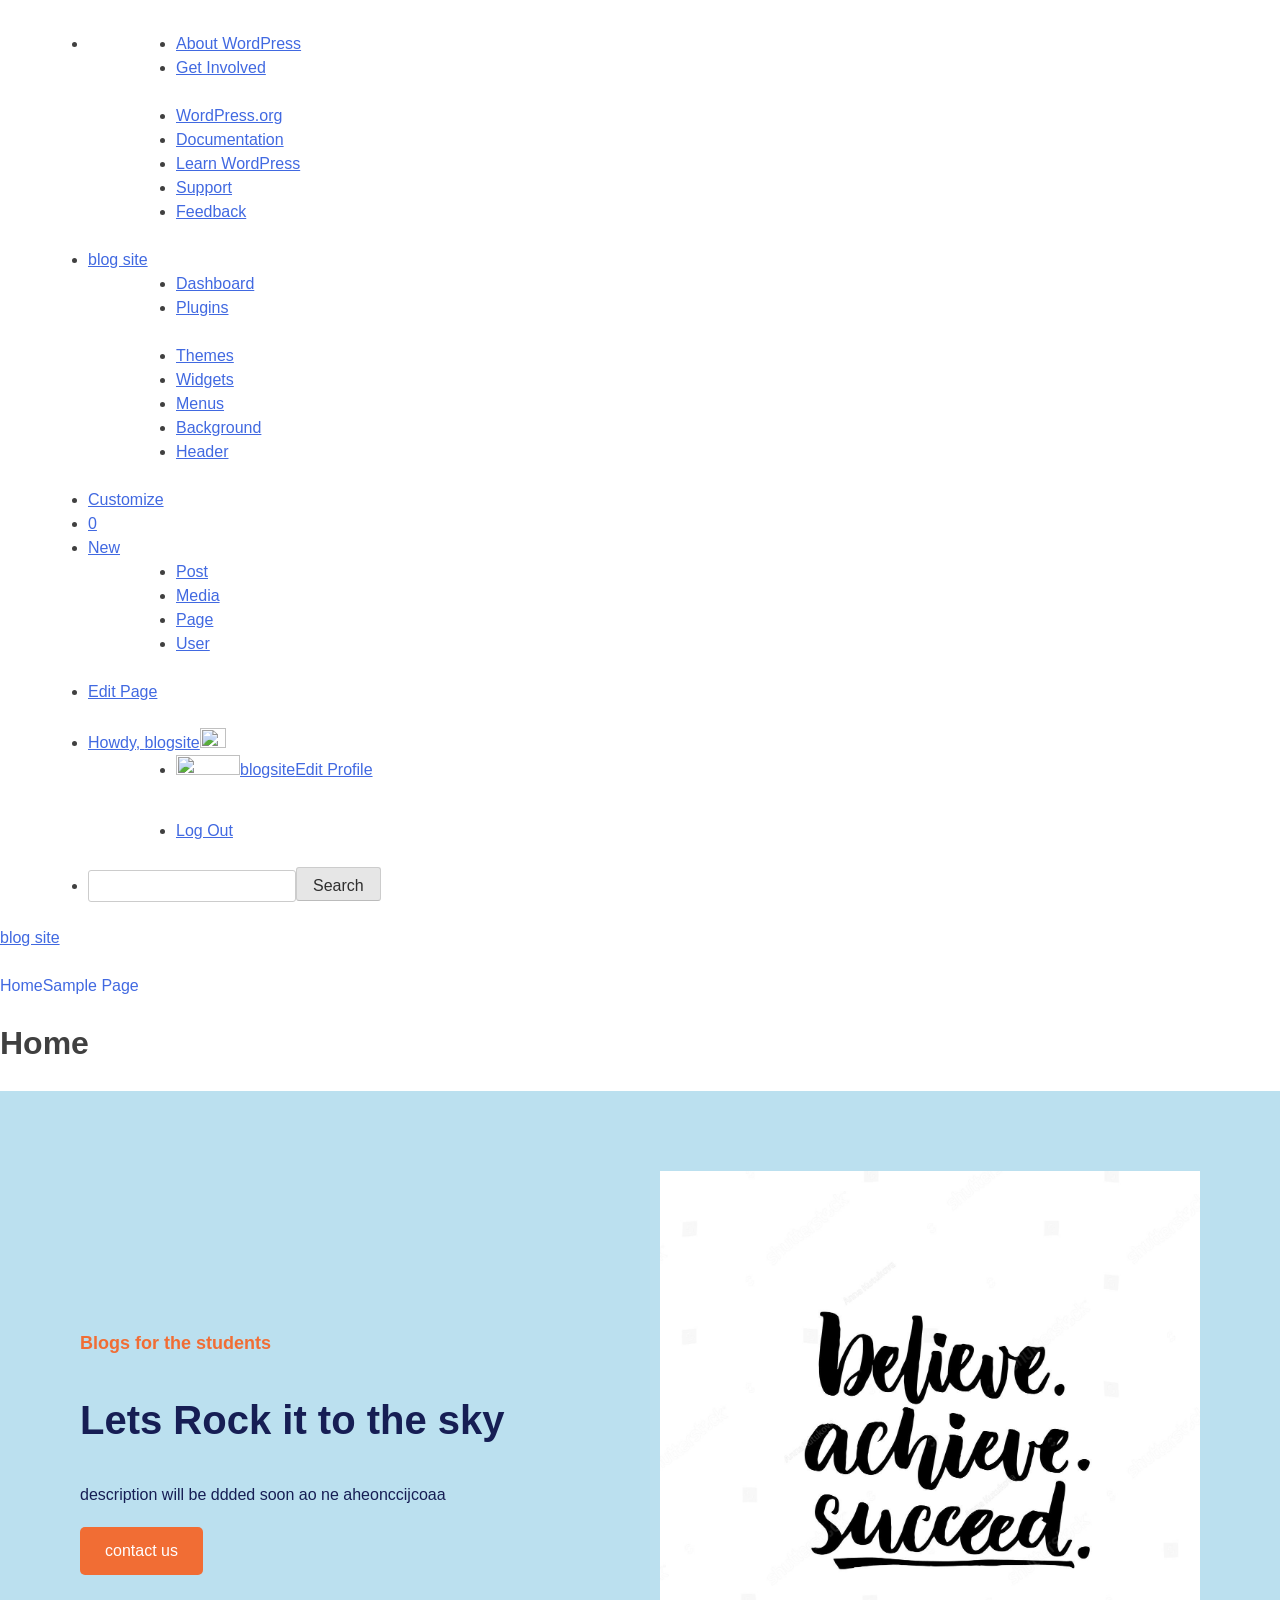
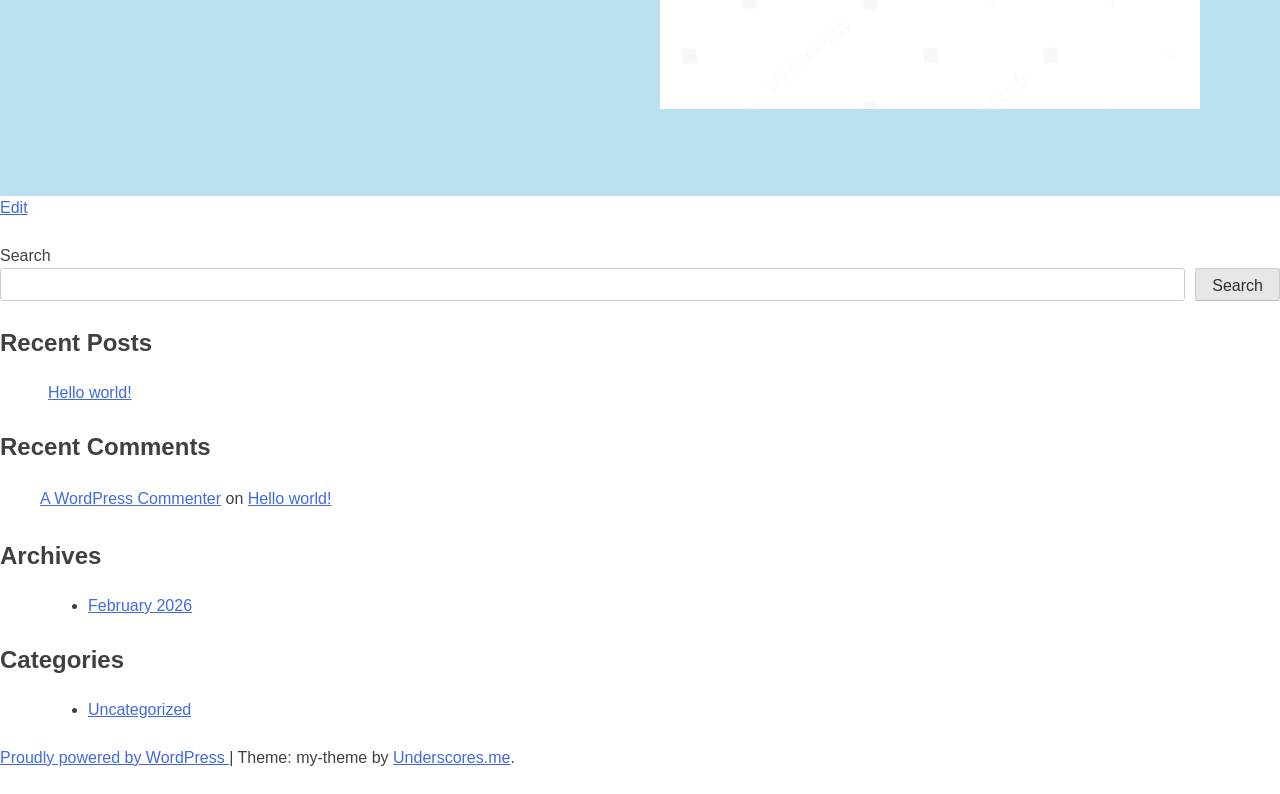
==== index.html @ 573f35e8 "index.html for GitHub Pages" ====
<!DOCTYPE html>
<!-- saved from url=(0023)http://blog-site.local/ -->
<html lang="en-US"><head><meta http-equiv="Content-Type" content="text/html; charset=UTF-8">
	
	<meta name="viewport" content="width=device-width, initial-scale=1">
	<link rel="profile" href="https://gmpg.org/xfn/11">

	<title>blog site </title>
<meta name="robots" content="max-image-preview:large">
<link rel="alternate" type="application/rss+xml" title="blog site  » Feed" href="http://blog-site.local/feed/">
<link rel="alternate" type="application/rss+xml" title="blog site  » Comments Feed" href="http://blog-site.local/comments/feed/">
<link rel="alternate" title="oEmbed (JSON)" type="application/json+oembed" href="http://blog-site.local/wp-json/oembed/1.0/embed?url=http%3A%2F%2Fblog-site.local%2F">
<link rel="alternate" title="oEmbed (XML)" type="text/xml+oembed" href="http://blog-site.local/wp-json/oembed/1.0/embed?url=http%3A%2F%2Fblog-site.local%2F&amp;format=xml">
<style id="wp-img-auto-sizes-contain-inline-css">
img:is([sizes=auto i],[sizes^="auto," i]){contain-intrinsic-size:3000px 1500px}
/*# sourceURL=wp-img-auto-sizes-contain-inline-css */
</style>
<link rel="stylesheet" id="dashicons-css" href="./blog site_files/dashicons.min.css" media="all">
<link rel="stylesheet" id="admin-bar-css" href="./blog site_files/admin-bar.min.css" media="all">
<style id="admin-bar-inline-css">

		@media screen { html { margin-top: 32px !important; } }
		@media screen and ( max-width: 782px ) { html { margin-top: 46px !important; } }
	
@media print { #wpadminbar { display:none; } }
/*# sourceURL=admin-bar-inline-css */
</style>
<style id="wp-emoji-styles-inline-css">

	img.wp-smiley, img.emoji {
		display: inline !important;
		border: none !important;
		box-shadow: none !important;
		height: 1em !important;
		width: 1em !important;
		margin: 0 0.07em !important;
		vertical-align: -0.1em !important;
		background: none !important;
		padding: 0 !important;
	}
/*# sourceURL=wp-emoji-styles-inline-css */
</style>
<style id="wp-block-library-inline-css">
:root{--wp-block-synced-color:#7a00df;--wp-block-synced-color--rgb:122,0,223;--wp-bound-block-color:var(--wp-block-synced-color);--wp-editor-canvas-background:#ddd;--wp-admin-theme-color:#007cba;--wp-admin-theme-color--rgb:0,124,186;--wp-admin-theme-color-darker-10:#006ba1;--wp-admin-theme-color-darker-10--rgb:0,107,160.5;--wp-admin-theme-color-darker-20:#005a87;--wp-admin-theme-color-darker-20--rgb:0,90,135;--wp-admin-border-width-focus:2px}@media (min-resolution:192dpi){:root{--wp-admin-border-width-focus:1.5px}}.wp-element-button{cursor:pointer}:root .has-very-light-gray-background-color{background-color:#eee}:root .has-very-dark-gray-background-color{background-color:#313131}:root .has-very-light-gray-color{color:#eee}:root .has-very-dark-gray-color{color:#313131}:root .has-vivid-green-cyan-to-vivid-cyan-blue-gradient-background{background:linear-gradient(135deg,#00d084,#0693e3)}:root .has-purple-crush-gradient-background{background:linear-gradient(135deg,#34e2e4,#4721fb 50%,#ab1dfe)}:root .has-hazy-dawn-gradient-background{background:linear-gradient(135deg,#faaca8,#dad0ec)}:root .has-subdued-olive-gradient-background{background:linear-gradient(135deg,#fafae1,#67a671)}:root .has-atomic-cream-gradient-background{background:linear-gradient(135deg,#fdd79a,#004a59)}:root .has-nightshade-gradient-background{background:linear-gradient(135deg,#330968,#31cdcf)}:root .has-midnight-gradient-background{background:linear-gradient(135deg,#020381,#2874fc)}:root{--wp--preset--font-size--normal:16px;--wp--preset--font-size--huge:42px}.has-regular-font-size{font-size:1em}.has-larger-font-size{font-size:2.625em}.has-normal-font-size{font-size:var(--wp--preset--font-size--normal)}.has-huge-font-size{font-size:var(--wp--preset--font-size--huge)}.has-text-align-center{text-align:center}.has-text-align-left{text-align:left}.has-text-align-right{text-align:right}.has-fit-text{white-space:nowrap!important}#end-resizable-editor-section{display:none}.aligncenter{clear:both}.items-justified-left{justify-content:flex-start}.items-justified-center{justify-content:center}.items-justified-right{justify-content:flex-end}.items-justified-space-between{justify-content:space-between}.screen-reader-text{border:0;clip-path:inset(50%);height:1px;margin:-1px;overflow:hidden;padding:0;position:absolute;width:1px;word-wrap:normal!important}.screen-reader-text:focus{background-color:#ddd;clip-path:none;color:#444;display:block;font-size:1em;height:auto;left:5px;line-height:normal;padding:15px 23px 14px;text-decoration:none;top:5px;width:auto;z-index:100000}html :where(.has-border-color){border-style:solid}html :where([style*=border-top-color]){border-top-style:solid}html :where([style*=border-right-color]){border-right-style:solid}html :where([style*=border-bottom-color]){border-bottom-style:solid}html :where([style*=border-left-color]){border-left-style:solid}html :where([style*=border-width]){border-style:solid}html :where([style*=border-top-width]){border-top-style:solid}html :where([style*=border-right-width]){border-right-style:solid}html :where([style*=border-bottom-width]){border-bottom-style:solid}html :where([style*=border-left-width]){border-left-style:solid}html :where(img[class*=wp-image-]){height:auto;max-width:100%}:where(figure){margin:0 0 1em}html :where(.is-position-sticky){--wp-admin--admin-bar--position-offset:var(--wp-admin--admin-bar--height,0px)}@media screen and (max-width:600px){html :where(.is-position-sticky){--wp-admin--admin-bar--position-offset:0px}}

/*# sourceURL=wp-block-library-inline-css */
</style>
<style id="wp-block-archives-inline-css">
.wp-block-archives{box-sizing:border-box}.wp-block-archives-dropdown label{display:block}
/*# sourceURL=http://blog-site.local/wp-includes/blocks/archives/style.min.css */
</style>
<style id="wp-block-categories-inline-css">
.wp-block-categories{box-sizing:border-box}.wp-block-categories.alignleft{margin-right:2em}.wp-block-categories.alignright{margin-left:2em}.wp-block-categories.wp-block-categories-dropdown.aligncenter{text-align:center}.wp-block-categories .wp-block-categories__label{display:block;width:100%}
/*# sourceURL=http://blog-site.local/wp-includes/blocks/categories/style.min.css */
</style>
<style id="wp-block-heading-inline-css">
h1:where(.wp-block-heading).has-background,h2:where(.wp-block-heading).has-background,h3:where(.wp-block-heading).has-background,h4:where(.wp-block-heading).has-background,h5:where(.wp-block-heading).has-background,h6:where(.wp-block-heading).has-background{padding:1.25em 2.375em}h1.has-text-align-left[style*=writing-mode]:where([style*=vertical-lr]),h1.has-text-align-right[style*=writing-mode]:where([style*=vertical-rl]),h2.has-text-align-left[style*=writing-mode]:where([style*=vertical-lr]),h2.has-text-align-right[style*=writing-mode]:where([style*=vertical-rl]),h3.has-text-align-left[style*=writing-mode]:where([style*=vertical-lr]),h3.has-text-align-right[style*=writing-mode]:where([style*=vertical-rl]),h4.has-text-align-left[style*=writing-mode]:where([style*=vertical-lr]),h4.has-text-align-right[style*=writing-mode]:where([style*=vertical-rl]),h5.has-text-align-left[style*=writing-mode]:where([style*=vertical-lr]),h5.has-text-align-right[style*=writing-mode]:where([style*=vertical-rl]),h6.has-text-align-left[style*=writing-mode]:where([style*=vertical-lr]),h6.has-text-align-right[style*=writing-mode]:where([style*=vertical-rl]){rotate:180deg}
/*# sourceURL=http://blog-site.local/wp-includes/blocks/heading/style.min.css */
</style>
<style id="wp-block-latest-comments-inline-css">
ol.wp-block-latest-comments{box-sizing:border-box;margin-left:0}:where(.wp-block-latest-comments:not([style*=line-height] .wp-block-latest-comments__comment)){line-height:1.1}:where(.wp-block-latest-comments:not([style*=line-height] .wp-block-latest-comments__comment-excerpt p)){line-height:1.8}.has-dates :where(.wp-block-latest-comments:not([style*=line-height])),.has-excerpts :where(.wp-block-latest-comments:not([style*=line-height])){line-height:1.5}.wp-block-latest-comments .wp-block-latest-comments{padding-left:0}.wp-block-latest-comments__comment{list-style:none;margin-bottom:1em}.has-avatars .wp-block-latest-comments__comment{list-style:none;min-height:2.25em}.has-avatars .wp-block-latest-comments__comment .wp-block-latest-comments__comment-excerpt,.has-avatars .wp-block-latest-comments__comment .wp-block-latest-comments__comment-meta{margin-left:3.25em}.wp-block-latest-comments__comment-excerpt p{font-size:.875em;margin:.36em 0 1.4em}.wp-block-latest-comments__comment-date{display:block;font-size:.75em}.wp-block-latest-comments .avatar,.wp-block-latest-comments__comment-avatar{border-radius:1.5em;display:block;float:left;height:2.5em;margin-right:.75em;width:2.5em}.wp-block-latest-comments[class*=-font-size] a,.wp-block-latest-comments[style*=font-size] a{font-size:inherit}
/*# sourceURL=http://blog-site.local/wp-includes/blocks/latest-comments/style.min.css */
</style>
<style id="wp-block-latest-posts-inline-css">
.wp-block-latest-posts{box-sizing:border-box}.wp-block-latest-posts.alignleft{margin-right:2em}.wp-block-latest-posts.alignright{margin-left:2em}.wp-block-latest-posts.wp-block-latest-posts__list{list-style:none}.wp-block-latest-posts.wp-block-latest-posts__list li{clear:both;overflow-wrap:break-word}.wp-block-latest-posts.is-grid{display:flex;flex-wrap:wrap}.wp-block-latest-posts.is-grid li{margin:0 1.25em 1.25em 0;width:100%}@media (min-width:600px){.wp-block-latest-posts.columns-2 li{width:calc(50% - .625em)}.wp-block-latest-posts.columns-2 li:nth-child(2n){margin-right:0}.wp-block-latest-posts.columns-3 li{width:calc(33.33333% - .83333em)}.wp-block-latest-posts.columns-3 li:nth-child(3n){margin-right:0}.wp-block-latest-posts.columns-4 li{width:calc(25% - .9375em)}.wp-block-latest-posts.columns-4 li:nth-child(4n){margin-right:0}.wp-block-latest-posts.columns-5 li{width:calc(20% - 1em)}.wp-block-latest-posts.columns-5 li:nth-child(5n){margin-right:0}.wp-block-latest-posts.columns-6 li{width:calc(16.66667% - 1.04167em)}.wp-block-latest-posts.columns-6 li:nth-child(6n){margin-right:0}}:root :where(.wp-block-latest-posts.is-grid){padding:0}:root :where(.wp-block-latest-posts.wp-block-latest-posts__list){padding-left:0}.wp-block-latest-posts__post-author,.wp-block-latest-posts__post-date{display:block;font-size:.8125em}.wp-block-latest-posts__post-excerpt,.wp-block-latest-posts__post-full-content{margin-bottom:1em;margin-top:.5em}.wp-block-latest-posts__featured-image a{display:inline-block}.wp-block-latest-posts__featured-image img{height:auto;max-width:100%;width:auto}.wp-block-latest-posts__featured-image.alignleft{float:left;margin-right:1em}.wp-block-latest-posts__featured-image.alignright{float:right;margin-left:1em}.wp-block-latest-posts__featured-image.aligncenter{margin-bottom:1em;text-align:center}
/*# sourceURL=http://blog-site.local/wp-includes/blocks/latest-posts/style.min.css */
</style>
<style id="wp-block-search-inline-css">
.wp-block-search__button{margin-left:10px;word-break:normal}.wp-block-search__button.has-icon{line-height:0}.wp-block-search__button svg{height:1.25em;min-height:24px;min-width:24px;width:1.25em;fill:currentColor;vertical-align:text-bottom}:where(.wp-block-search__button){border:1px solid #ccc;padding:6px 10px}.wp-block-search__inside-wrapper{display:flex;flex:auto;flex-wrap:nowrap;max-width:100%}.wp-block-search__label{width:100%}.wp-block-search.wp-block-search__button-only .wp-block-search__button{box-sizing:border-box;display:flex;flex-shrink:0;justify-content:center;margin-left:0;max-width:100%}.wp-block-search.wp-block-search__button-only .wp-block-search__inside-wrapper{min-width:0!important;transition-property:width}.wp-block-search.wp-block-search__button-only .wp-block-search__input{flex-basis:100%;transition-duration:.3s}.wp-block-search.wp-block-search__button-only.wp-block-search__searchfield-hidden,.wp-block-search.wp-block-search__button-only.wp-block-search__searchfield-hidden .wp-block-search__inside-wrapper{overflow:hidden}.wp-block-search.wp-block-search__button-only.wp-block-search__searchfield-hidden .wp-block-search__input{border-left-width:0!important;border-right-width:0!important;flex-basis:0;flex-grow:0;margin:0;min-width:0!important;padding-left:0!important;padding-right:0!important;width:0!important}:where(.wp-block-search__input){appearance:none;border:1px solid #949494;flex-grow:1;font-family:inherit;font-size:inherit;font-style:inherit;font-weight:inherit;letter-spacing:inherit;line-height:inherit;margin-left:0;margin-right:0;min-width:3rem;padding:8px;text-decoration:unset!important;text-transform:inherit}:where(.wp-block-search__button-inside .wp-block-search__inside-wrapper){background-color:#fff;border:1px solid #949494;box-sizing:border-box;padding:4px}:where(.wp-block-search__button-inside .wp-block-search__inside-wrapper) .wp-block-search__input{border:none;border-radius:0;padding:0 4px}:where(.wp-block-search__button-inside .wp-block-search__inside-wrapper) .wp-block-search__input:focus{outline:none}:where(.wp-block-search__button-inside .wp-block-search__inside-wrapper) :where(.wp-block-search__button){padding:4px 8px}.wp-block-search.aligncenter .wp-block-search__inside-wrapper{margin:auto}.wp-block[data-align=right] .wp-block-search.wp-block-search__button-only .wp-block-search__inside-wrapper{float:right}
/*# sourceURL=http://blog-site.local/wp-includes/blocks/search/style.min.css */
</style>
<style id="wp-block-group-inline-css">
.wp-block-group{box-sizing:border-box}:where(.wp-block-group.wp-block-group-is-layout-constrained){position:relative}
/*# sourceURL=http://blog-site.local/wp-includes/blocks/group/style.min.css */
</style>

<style id="classic-theme-styles-inline-css">
/*! This file is auto-generated */
.wp-block-button__link{color:#fff;background-color:#32373c;border-radius:9999px;box-shadow:none;text-decoration:none;padding:calc(.667em + 2px) calc(1.333em + 2px);font-size:1.125em}.wp-block-file__button{background:#32373c;color:#fff;text-decoration:none}
/*# sourceURL=/wp-includes/css/classic-themes.min.css */
</style>
<style id="global-styles-inline-css">
:root{--wp--preset--aspect-ratio--square: 1;--wp--preset--aspect-ratio--4-3: 4/3;--wp--preset--aspect-ratio--3-4: 3/4;--wp--preset--aspect-ratio--3-2: 3/2;--wp--preset--aspect-ratio--2-3: 2/3;--wp--preset--aspect-ratio--16-9: 16/9;--wp--preset--aspect-ratio--9-16: 9/16;--wp--preset--color--black: #000000;--wp--preset--color--cyan-bluish-gray: #abb8c3;--wp--preset--color--white: #ffffff;--wp--preset--color--pale-pink: #f78da7;--wp--preset--color--vivid-red: #cf2e2e;--wp--preset--color--luminous-vivid-orange: #ff6900;--wp--preset--color--luminous-vivid-amber: #fcb900;--wp--preset--color--light-green-cyan: #7bdcb5;--wp--preset--color--vivid-green-cyan: #00d084;--wp--preset--color--pale-cyan-blue: #8ed1fc;--wp--preset--color--vivid-cyan-blue: #0693e3;--wp--preset--color--vivid-purple: #9b51e0;--wp--preset--gradient--vivid-cyan-blue-to-vivid-purple: linear-gradient(135deg,rgb(6,147,227) 0%,rgb(155,81,224) 100%);--wp--preset--gradient--light-green-cyan-to-vivid-green-cyan: linear-gradient(135deg,rgb(122,220,180) 0%,rgb(0,208,130) 100%);--wp--preset--gradient--luminous-vivid-amber-to-luminous-vivid-orange: linear-gradient(135deg,rgb(252,185,0) 0%,rgb(255,105,0) 100%);--wp--preset--gradient--luminous-vivid-orange-to-vivid-red: linear-gradient(135deg,rgb(255,105,0) 0%,rgb(207,46,46) 100%);--wp--preset--gradient--very-light-gray-to-cyan-bluish-gray: linear-gradient(135deg,rgb(238,238,238) 0%,rgb(169,184,195) 100%);--wp--preset--gradient--cool-to-warm-spectrum: linear-gradient(135deg,rgb(74,234,220) 0%,rgb(151,120,209) 20%,rgb(207,42,186) 40%,rgb(238,44,130) 60%,rgb(251,105,98) 80%,rgb(254,248,76) 100%);--wp--preset--gradient--blush-light-purple: linear-gradient(135deg,rgb(255,206,236) 0%,rgb(152,150,240) 100%);--wp--preset--gradient--blush-bordeaux: linear-gradient(135deg,rgb(254,205,165) 0%,rgb(254,45,45) 50%,rgb(107,0,62) 100%);--wp--preset--gradient--luminous-dusk: linear-gradient(135deg,rgb(255,203,112) 0%,rgb(199,81,192) 50%,rgb(65,88,208) 100%);--wp--preset--gradient--pale-ocean: linear-gradient(135deg,rgb(255,245,203) 0%,rgb(182,227,212) 50%,rgb(51,167,181) 100%);--wp--preset--gradient--electric-grass: linear-gradient(135deg,rgb(202,248,128) 0%,rgb(113,206,126) 100%);--wp--preset--gradient--midnight: linear-gradient(135deg,rgb(2,3,129) 0%,rgb(40,116,252) 100%);--wp--preset--font-size--small: 13px;--wp--preset--font-size--medium: 20px;--wp--preset--font-size--large: 36px;--wp--preset--font-size--x-large: 42px;--wp--preset--spacing--20: 0.44rem;--wp--preset--spacing--30: 0.67rem;--wp--preset--spacing--40: 1rem;--wp--preset--spacing--50: 1.5rem;--wp--preset--spacing--60: 2.25rem;--wp--preset--spacing--70: 3.38rem;--wp--preset--spacing--80: 5.06rem;--wp--preset--shadow--natural: 6px 6px 9px rgba(0, 0, 0, 0.2);--wp--preset--shadow--deep: 12px 12px 50px rgba(0, 0, 0, 0.4);--wp--preset--shadow--sharp: 6px 6px 0px rgba(0, 0, 0, 0.2);--wp--preset--shadow--outlined: 6px 6px 0px -3px rgb(255, 255, 255), 6px 6px rgb(0, 0, 0);--wp--preset--shadow--crisp: 6px 6px 0px rgb(0, 0, 0);}:where(.is-layout-flex){gap: 0.5em;}:where(.is-layout-grid){gap: 0.5em;}body .is-layout-flex{display: flex;}.is-layout-flex{flex-wrap: wrap;align-items: center;}.is-layout-flex > :is(*, div){margin: 0;}body .is-layout-grid{display: grid;}.is-layout-grid > :is(*, div){margin: 0;}:where(.wp-block-columns.is-layout-flex){gap: 2em;}:where(.wp-block-columns.is-layout-grid){gap: 2em;}:where(.wp-block-post-template.is-layout-flex){gap: 1.25em;}:where(.wp-block-post-template.is-layout-grid){gap: 1.25em;}.has-black-color{color: var(--wp--preset--color--black) !important;}.has-cyan-bluish-gray-color{color: var(--wp--preset--color--cyan-bluish-gray) !important;}.has-white-color{color: var(--wp--preset--color--white) !important;}.has-pale-pink-color{color: var(--wp--preset--color--pale-pink) !important;}.has-vivid-red-color{color: var(--wp--preset--color--vivid-red) !important;}.has-luminous-vivid-orange-color{color: var(--wp--preset--color--luminous-vivid-orange) !important;}.has-luminous-vivid-amber-color{color: var(--wp--preset--color--luminous-vivid-amber) !important;}.has-light-green-cyan-color{color: var(--wp--preset--color--light-green-cyan) !important;}.has-vivid-green-cyan-color{color: var(--wp--preset--color--vivid-green-cyan) !important;}.has-pale-cyan-blue-color{color: var(--wp--preset--color--pale-cyan-blue) !important;}.has-vivid-cyan-blue-color{color: var(--wp--preset--color--vivid-cyan-blue) !important;}.has-vivid-purple-color{color: var(--wp--preset--color--vivid-purple) !important;}.has-black-background-color{background-color: var(--wp--preset--color--black) !important;}.has-cyan-bluish-gray-background-color{background-color: var(--wp--preset--color--cyan-bluish-gray) !important;}.has-white-background-color{background-color: var(--wp--preset--color--white) !important;}.has-pale-pink-background-color{background-color: var(--wp--preset--color--pale-pink) !important;}.has-vivid-red-background-color{background-color: var(--wp--preset--color--vivid-red) !important;}.has-luminous-vivid-orange-background-color{background-color: var(--wp--preset--color--luminous-vivid-orange) !important;}.has-luminous-vivid-amber-background-color{background-color: var(--wp--preset--color--luminous-vivid-amber) !important;}.has-light-green-cyan-background-color{background-color: var(--wp--preset--color--light-green-cyan) !important;}.has-vivid-green-cyan-background-color{background-color: var(--wp--preset--color--vivid-green-cyan) !important;}.has-pale-cyan-blue-background-color{background-color: var(--wp--preset--color--pale-cyan-blue) !important;}.has-vivid-cyan-blue-background-color{background-color: var(--wp--preset--color--vivid-cyan-blue) !important;}.has-vivid-purple-background-color{background-color: var(--wp--preset--color--vivid-purple) !important;}.has-black-border-color{border-color: var(--wp--preset--color--black) !important;}.has-cyan-bluish-gray-border-color{border-color: var(--wp--preset--color--cyan-bluish-gray) !important;}.has-white-border-color{border-color: var(--wp--preset--color--white) !important;}.has-pale-pink-border-color{border-color: var(--wp--preset--color--pale-pink) !important;}.has-vivid-red-border-color{border-color: var(--wp--preset--color--vivid-red) !important;}.has-luminous-vivid-orange-border-color{border-color: var(--wp--preset--color--luminous-vivid-orange) !important;}.has-luminous-vivid-amber-border-color{border-color: var(--wp--preset--color--luminous-vivid-amber) !important;}.has-light-green-cyan-border-color{border-color: var(--wp--preset--color--light-green-cyan) !important;}.has-vivid-green-cyan-border-color{border-color: var(--wp--preset--color--vivid-green-cyan) !important;}.has-pale-cyan-blue-border-color{border-color: var(--wp--preset--color--pale-cyan-blue) !important;}.has-vivid-cyan-blue-border-color{border-color: var(--wp--preset--color--vivid-cyan-blue) !important;}.has-vivid-purple-border-color{border-color: var(--wp--preset--color--vivid-purple) !important;}.has-vivid-cyan-blue-to-vivid-purple-gradient-background{background: var(--wp--preset--gradient--vivid-cyan-blue-to-vivid-purple) !important;}.has-light-green-cyan-to-vivid-green-cyan-gradient-background{background: var(--wp--preset--gradient--light-green-cyan-to-vivid-green-cyan) !important;}.has-luminous-vivid-amber-to-luminous-vivid-orange-gradient-background{background: var(--wp--preset--gradient--luminous-vivid-amber-to-luminous-vivid-orange) !important;}.has-luminous-vivid-orange-to-vivid-red-gradient-background{background: var(--wp--preset--gradient--luminous-vivid-orange-to-vivid-red) !important;}.has-very-light-gray-to-cyan-bluish-gray-gradient-background{background: var(--wp--preset--gradient--very-light-gray-to-cyan-bluish-gray) !important;}.has-cool-to-warm-spectrum-gradient-background{background: var(--wp--preset--gradient--cool-to-warm-spectrum) !important;}.has-blush-light-purple-gradient-background{background: var(--wp--preset--gradient--blush-light-purple) !important;}.has-blush-bordeaux-gradient-background{background: var(--wp--preset--gradient--blush-bordeaux) !important;}.has-luminous-dusk-gradient-background{background: var(--wp--preset--gradient--luminous-dusk) !important;}.has-pale-ocean-gradient-background{background: var(--wp--preset--gradient--pale-ocean) !important;}.has-electric-grass-gradient-background{background: var(--wp--preset--gradient--electric-grass) !important;}.has-midnight-gradient-background{background: var(--wp--preset--gradient--midnight) !important;}.has-small-font-size{font-size: var(--wp--preset--font-size--small) !important;}.has-medium-font-size{font-size: var(--wp--preset--font-size--medium) !important;}.has-large-font-size{font-size: var(--wp--preset--font-size--large) !important;}.has-x-large-font-size{font-size: var(--wp--preset--font-size--x-large) !important;}
/*# sourceURL=global-styles-inline-css */
</style>

<style id="mytheme-hero-block-style-inline-css">
/*!*********************************************************************************************************************************************************************************************************************************************************!*\
  !*** css ./node_modules/css-loader/dist/cjs.js??ruleSet[1].rules[4].use[1]!./node_modules/postcss-loader/dist/cjs.js??ruleSet[1].rules[4].use[2]!./node_modules/sass-loader/dist/cjs.js??ruleSet[1].rules[4].use[3]!./src/blocks/hero-block/style.scss ***!
  \*********************************************************************************************************************************************************************************************************************************************************/
.hero-block {
  display: flex;
  align-items: center;
  justify-content: space-between;
  background: #BBE0EF;
  padding: 80px;
  gap: 40px;
  order: 5px solid red;
}

.hero-left {
  width: 50%;
}

.hero-right {
  width: 50%;
}

.hero-right img {
  max-width: 100%;
  height: auto;
}

.hero-subheading {
  color: #F16D34;
  font-size: 18px;
  font-weight: 600;
}

.hero-heading {
  font-size: 40px;
  font-weight: bold;
  color: #161E54;
}

.hero-paragraph {
  color: #161E54;
  margin: 20px 0;
}

.hero-button {
  background: #F16D34;
  color: white;
  padding: 12px 25px;
  display: inline-block;
  text-decoration: none;
  border-radius: 5px;
}

/*# sourceMappingURL=style-index.css.map*/
/*# sourceURL=http://blog-site.local/wp-content/themes/my-theme/build/blocks/hero-block/style-index.css */
</style>

<link rel="stylesheet" id="my-theme-style-css" href="./blog site_files/style.css" media="all">
<link rel="https://api.w.org/" href="http://blog-site.local/wp-json/"><link rel="alternate" title="JSON" type="application/json" href="http://blog-site.local/wp-json/wp/v2/pages/6"><link rel="EditURI" type="application/rsd+xml" title="RSD" href="http://blog-site.local/xmlrpc.php?rsd">
<meta name="generator" content="WordPress 6.9.1">
<link rel="canonical" href="http://blog-site.local/">
<link rel="shortlink" href="http://blog-site.local/">
<script src="./blog site_files/wp-emoji-release.min.js.download" defer=""></script></head>

<body class="home wp-singular page-template-default page page-id-6 logged-in admin-bar wp-theme-my-theme customize-support">
<script>
		(function() {
			var request, b = document.body, c = 'className', cs = 'customize-support', rcs = new RegExp('(^|\\s+)(no-)?'+cs+'(\\s+|$)');

				request = true;
	
			b[c] = b[c].replace( rcs, ' ' );
			// The customizer requires postMessage and CORS (if the site is cross domain).
			b[c] += ( window.postMessage && request ? ' ' : ' no-' ) + cs;
		}());
	
//# sourceURL=wp_customize_support_script
</script>
		<div id="wpadminbar" class="nojq">
						<div class="quicklinks" id="wp-toolbar" role="navigation" aria-label="Toolbar">
				<ul role="menu" id="wp-admin-bar-root-default" class="ab-top-menu"><li role="group" id="wp-admin-bar-wp-logo" class="menupop"><a class="ab-item" role="menuitem" aria-expanded="false" href="http://blog-site.local/wp-admin/about.php"><span class="ab-icon" aria-hidden="true"></span><span class="screen-reader-text">About WordPress</span></a><div class="ab-sub-wrapper"><ul role="menu" aria-label="About WordPress" id="wp-admin-bar-wp-logo-default" class="ab-submenu"><li role="group" id="wp-admin-bar-about"><a class="ab-item" role="menuitem" href="http://blog-site.local/wp-admin/about.php">About WordPress</a></li><li role="group" id="wp-admin-bar-contribute"><a class="ab-item" role="menuitem" href="http://blog-site.local/wp-admin/contribute.php">Get Involved</a></li></ul><ul role="menu" aria-label="About WordPress" id="wp-admin-bar-wp-logo-external" class="ab-sub-secondary ab-submenu"><li role="group" id="wp-admin-bar-wporg"><a class="ab-item" role="menuitem" href="https://wordpress.org/">WordPress.org</a></li><li role="group" id="wp-admin-bar-documentation"><a class="ab-item" role="menuitem" href="https://wordpress.org/documentation/">Documentation</a></li><li role="group" id="wp-admin-bar-learn"><a class="ab-item" role="menuitem" href="https://learn.wordpress.org/">Learn WordPress</a></li><li role="group" id="wp-admin-bar-support-forums"><a class="ab-item" role="menuitem" href="https://wordpress.org/support/forums/">Support</a></li><li role="group" id="wp-admin-bar-feedback"><a class="ab-item" role="menuitem" href="https://wordpress.org/support/forum/requests-and-feedback">Feedback</a></li></ul></div></li><li role="group" id="wp-admin-bar-site-name" class="menupop"><a class="ab-item" role="menuitem" aria-expanded="false" href="http://blog-site.local/wp-admin/">blog site</a><div class="ab-sub-wrapper"><ul role="menu" aria-label="blog site" id="wp-admin-bar-site-name-default" class="ab-submenu"><li role="group" id="wp-admin-bar-dashboard"><a class="ab-item" role="menuitem" href="http://blog-site.local/wp-admin/">Dashboard</a></li><li role="group" id="wp-admin-bar-plugins"><a class="ab-item" role="menuitem" href="http://blog-site.local/wp-admin/plugins.php">Plugins</a></li></ul><ul role="menu" aria-label="blog site" id="wp-admin-bar-appearance" class="ab-submenu"><li role="group" id="wp-admin-bar-themes"><a class="ab-item" role="menuitem" href="http://blog-site.local/wp-admin/themes.php">Themes</a></li><li role="group" id="wp-admin-bar-widgets"><a class="ab-item" role="menuitem" href="http://blog-site.local/wp-admin/widgets.php">Widgets</a></li><li role="group" id="wp-admin-bar-menus"><a class="ab-item" role="menuitem" href="http://blog-site.local/wp-admin/nav-menus.php">Menus</a></li><li role="group" id="wp-admin-bar-background" class="hide-if-customize"><a class="ab-item" role="menuitem" href="http://blog-site.local/wp-admin/themes.php?page=custom-background">Background</a></li><li role="group" id="wp-admin-bar-header" class="hide-if-customize"><a class="ab-item" role="menuitem" href="http://blog-site.local/wp-admin/themes.php?page=custom-header">Header</a></li></ul></div></li><li role="group" id="wp-admin-bar-customize" class="hide-if-no-customize"><a class="ab-item" role="menuitem" href="http://blog-site.local/wp-admin/customize.php?url=http%3A%2F%2Fblog-site.local%2F">Customize</a></li><li role="group" id="wp-admin-bar-comments"><a class="ab-item" role="menuitem" href="http://blog-site.local/wp-admin/edit-comments.php"><span class="ab-icon" aria-hidden="true"></span><span class="ab-label awaiting-mod pending-count count-0" aria-hidden="true">0</span><span class="screen-reader-text comments-in-moderation-text">0 Comments in moderation</span></a></li><li role="group" id="wp-admin-bar-new-content" class="menupop"><a class="ab-item" role="menuitem" aria-expanded="false" href="http://blog-site.local/wp-admin/post-new.php"><span class="ab-icon" aria-hidden="true"></span><span class="ab-label">New</span></a><div class="ab-sub-wrapper"><ul role="menu" aria-label="New" id="wp-admin-bar-new-content-default" class="ab-submenu"><li role="group" id="wp-admin-bar-new-post"><a class="ab-item" role="menuitem" href="http://blog-site.local/wp-admin/post-new.php">Post</a></li><li role="group" id="wp-admin-bar-new-media"><a class="ab-item" role="menuitem" href="http://blog-site.local/wp-admin/media-new.php">Media</a></li><li role="group" id="wp-admin-bar-new-page"><a class="ab-item" role="menuitem" href="http://blog-site.local/wp-admin/post-new.php?post_type=page">Page</a></li><li role="group" id="wp-admin-bar-new-user"><a class="ab-item" role="menuitem" href="http://blog-site.local/wp-admin/user-new.php">User</a></li></ul></div></li><li role="group" id="wp-admin-bar-edit"><a class="ab-item" role="menuitem" href="http://blog-site.local/wp-admin/post.php?post=6&amp;action=edit">Edit Page</a></li></ul><ul role="menu" id="wp-admin-bar-top-secondary" class="ab-top-secondary ab-top-menu"><li role="group" id="wp-admin-bar-my-account" class="menupop with-avatar"><a class="ab-item" role="menuitem" aria-expanded="false" href="http://blog-site.local/wp-admin/profile.php">Howdy, <span class="display-name">blogsite</span><img alt="" src="./blog site_files/33e54dec0cd79fc4b5e911c15f836c46ec8d0e452ecd3ca5f707bce0a3540a3b.jpg" srcset="https://secure.gravatar.com/avatar/33e54dec0cd79fc4b5e911c15f836c46ec8d0e452ecd3ca5f707bce0a3540a3b?s=52&amp;d=mm&amp;r=g 2x" class="avatar avatar-26 photo" height="26" width="26" decoding="async"></a><div class="ab-sub-wrapper"><ul role="menu" aria-label="Howdy, blogsite" id="wp-admin-bar-user-actions" class="ab-submenu"><li role="group" id="wp-admin-bar-user-info"><a class="ab-item" role="menuitem" href="http://blog-site.local/wp-admin/profile.php"><img alt="" src="./blog site_files/33e54dec0cd79fc4b5e911c15f836c46ec8d0e452ecd3ca5f707bce0a3540a3b(1).jpg" srcset="https://secure.gravatar.com/avatar/33e54dec0cd79fc4b5e911c15f836c46ec8d0e452ecd3ca5f707bce0a3540a3b?s=128&amp;d=mm&amp;r=g 2x" class="avatar avatar-64 photo" height="64" width="64" decoding="async"><span class="display-name">blogsite</span><span class="display-name edit-profile">Edit Profile</span></a></li><li role="group" id="wp-admin-bar-logout"><a class="ab-item" role="menuitem" href="http://blog-site.local/wp-login.php?action=logout&amp;_wpnonce=e87b120887">Log Out</a></li></ul></div></li><li role="group" id="wp-admin-bar-search" class="admin-bar-search"><div class="ab-item ab-empty-item" tabindex="-1" role="menuitem"><form action="http://blog-site.local/" method="get" id="adminbarsearch"><input class="adminbar-input" name="s" id="adminbar-search" type="text" value="" maxlength="150"><label for="adminbar-search" class="screen-reader-text">Search</label><input type="submit" class="adminbar-button" value="Search"></form></div></li></ul>			</div>
		</div>

		<div id="page" class="site">
	<a class="skip-link screen-reader-text" href="http://blog-site.local/#primary">Skip to content</a>

	<header id="masthead" class="site-header">
		<div class="site-branding">
							<p class="site-title"><a href="http://blog-site.local/" rel="home">blog site </a></p>
						</div><!-- .site-branding -->

		<nav id="site-navigation" class="main-navigation">
			<button class="menu-toggle" aria-controls="primary-menu" aria-expanded="false">Primary Menu</button>
			<div id="primary-menu" class="menu"><ul class="nav-menu">
<li class="page_item page-item-6 current_page_item"><a href="http://blog-site.local/" aria-current="page">Home</a></li>
<li class="page_item page-item-2"><a href="http://blog-site.local/sample-page/">Sample Page</a></li>
</ul></div>
		</nav><!-- #site-navigation -->
	</header><!-- #masthead -->

	<main id="primary" class="site-main">

		
<article id="post-6" class="post-6 page type-page status-publish hentry">
	<header class="entry-header">
		<h1 class="entry-title">Home</h1>	</header><!-- .entry-header -->

	
	<div class="entry-content">
		
<div class="hero-block"><div class="hero-left"><p class="hero-subheading">Blogs for the students</p><h2 class="hero-heading">Lets Rock it to the sky</h2><p class="hero-paragraph">description will be ddded soon  ao ne aheonccijcoaa</p><a class="hero-button">contact us</a></div><div class="hero-right"><img decoding="async" src="./blog site_files/stock-vector-believe-achieve-succeed-inspirational-vector-quote-black-ink-brush-lettering-isolated-on-white-383692462.jpg" alt="Hero Image"></div></div>
	</div><!-- .entry-content -->

			<footer class="entry-footer">
			<span class="edit-link"><a class="post-edit-link" href="http://blog-site.local/wp-admin/post.php?post=6&amp;action=edit">Edit <span class="screen-reader-text">Home</span></a></span>		</footer><!-- .entry-footer -->
	</article><!-- #post-6 -->

	</main><!-- #main -->


<aside id="secondary" class="widget-area">
	<section id="block-2" class="widget widget_block widget_search"><form role="search" method="get" action="http://blog-site.local/" class="wp-block-search__button-outside wp-block-search__text-button wp-block-search"><label class="wp-block-search__label" for="wp-block-search__input-1">Search</label><div class="wp-block-search__inside-wrapper"><input class="wp-block-search__input" id="wp-block-search__input-1" placeholder="" value="" type="search" name="s" required=""><button aria-label="Search" class="wp-block-search__button wp-element-button" type="submit">Search</button></div></form></section><section id="block-3" class="widget widget_block"><div class="wp-block-group"><div class="wp-block-group__inner-container is-layout-flow wp-block-group-is-layout-flow"><h2 class="wp-block-heading">Recent Posts</h2><ul class="wp-block-latest-posts__list wp-block-latest-posts"><li><a class="wp-block-latest-posts__post-title" href="http://blog-site.local/hello-world/">Hello world!</a></li>
</ul></div></div></section><section id="block-4" class="widget widget_block"><div class="wp-block-group"><div class="wp-block-group__inner-container is-layout-flow wp-block-group-is-layout-flow"><h2 class="wp-block-heading">Recent Comments</h2><ol class="wp-block-latest-comments"><li class="wp-block-latest-comments__comment"><article><footer class="wp-block-latest-comments__comment-meta"><a class="wp-block-latest-comments__comment-author" href="https://wordpress.org/">A WordPress Commenter</a> on <a class="wp-block-latest-comments__comment-link" href="http://blog-site.local/hello-world/#comment-1">Hello world!</a></footer></article></li></ol></div></div></section><section id="block-5" class="widget widget_block"><div class="wp-block-group"><div class="wp-block-group__inner-container is-layout-flow wp-block-group-is-layout-flow"><h2 class="wp-block-heading">Archives</h2><ul class="wp-block-archives-list wp-block-archives">	<li><a href="http://blog-site.local/2026/02/">February 2026</a></li>
</ul></div></div></section><section id="block-6" class="widget widget_block"><div class="wp-block-group"><div class="wp-block-group__inner-container is-layout-flow wp-block-group-is-layout-flow"><h2 class="wp-block-heading">Categories</h2><ul class="wp-block-categories-list wp-block-categories">	<li class="cat-item cat-item-1"><a href="http://blog-site.local/category/uncategorized/">Uncategorized</a>
</li>
</ul></div></div></section></aside><!-- #secondary -->

	<footer id="colophon" class="site-footer">
		<div class="site-info">
			<a href="https://wordpress.org/">
				Proudly powered by WordPress			</a>
			<span class="sep"> | </span>
				Theme: my-theme by <a href="http://underscores.me/">Underscores.me</a>.		</div><!-- .site-info -->
	</footer><!-- #colophon -->
</div><!-- #page -->

<script src="./blog site_files/hoverintent-js.min.js.download" id="hoverintent-js-js"></script>
<script src="./blog site_files/admin-bar.min.js.download" id="admin-bar-js"></script>
<script src="./blog site_files/navigation.js.download" id="my-theme-navigation-js"></script>
<script id="wp-emoji-settings" type="application/json">
{"baseUrl":"https://s.w.org/images/core/emoji/17.0.2/72x72/","ext":".png","svgUrl":"https://s.w.org/images/core/emoji/17.0.2/svg/","svgExt":".svg","source":{"concatemoji":"http://blog-site.local/wp-includes/js/wp-emoji-release.min.js?ver=6.9.1"}}
</script>
<script type="module">
/*! This file is auto-generated */
const a=JSON.parse(document.getElementById("wp-emoji-settings").textContent),o=(window._wpemojiSettings=a,"wpEmojiSettingsSupports"),s=["flag","emoji"];function i(e){try{var t={supportTests:e,timestamp:(new Date).valueOf()};sessionStorage.setItem(o,JSON.stringify(t))}catch(e){}}function c(e,t,n){e.clearRect(0,0,e.canvas.width,e.canvas.height),e.fillText(t,0,0);t=new Uint32Array(e.getImageData(0,0,e.canvas.width,e.canvas.height).data);e.clearRect(0,0,e.canvas.width,e.canvas.height),e.fillText(n,0,0);const a=new Uint32Array(e.getImageData(0,0,e.canvas.width,e.canvas.height).data);return t.every((e,t)=>e===a[t])}function p(e,t){e.clearRect(0,0,e.canvas.width,e.canvas.height),e.fillText(t,0,0);var n=e.getImageData(16,16,1,1);for(let e=0;e<n.data.length;e++)if(0!==n.data[e])return!1;return!0}function u(e,t,n,a){switch(t){case"flag":return n(e,"\ud83c\udff3\ufe0f\u200d\u26a7\ufe0f","\ud83c\udff3\ufe0f\u200b\u26a7\ufe0f")?!1:!n(e,"\ud83c\udde8\ud83c\uddf6","\ud83c\udde8\u200b\ud83c\uddf6")&&!n(e,"\ud83c\udff4\udb40\udc67\udb40\udc62\udb40\udc65\udb40\udc6e\udb40\udc67\udb40\udc7f","\ud83c\udff4\u200b\udb40\udc67\u200b\udb40\udc62\u200b\udb40\udc65\u200b\udb40\udc6e\u200b\udb40\udc67\u200b\udb40\udc7f");case"emoji":return!a(e,"\ud83e\u1fac8")}return!1}function f(e,t,n,a){let r;const o=(r="undefined"!=typeof WorkerGlobalScope&&self instanceof WorkerGlobalScope?new OffscreenCanvas(300,150):document.createElement("canvas")).getContext("2d",{willReadFrequently:!0}),s=(o.textBaseline="top",o.font="600 32px Arial",{});return e.forEach(e=>{s[e]=t(o,e,n,a)}),s}function r(e){var t=document.createElement("script");t.src=e,t.defer=!0,document.head.appendChild(t)}a.supports={everything:!0,everythingExceptFlag:!0},new Promise(t=>{let n=function(){try{var e=JSON.parse(sessionStorage.getItem(o));if("object"==typeof e&&"number"==typeof e.timestamp&&(new Date).valueOf()<e.timestamp+604800&&"object"==typeof e.supportTests)return e.supportTests}catch(e){}return null}();if(!n){if("undefined"!=typeof Worker&&"undefined"!=typeof OffscreenCanvas&&"undefined"!=typeof URL&&URL.createObjectURL&&"undefined"!=typeof Blob)try{var e="postMessage("+f.toString()+"("+[JSON.stringify(s),u.toString(),c.toString(),p.toString()].join(",")+"));",a=new Blob([e],{type:"text/javascript"});const r=new Worker(URL.createObjectURL(a),{name:"wpTestEmojiSupports"});return void(r.onmessage=e=>{i(n=e.data),r.terminate(),t(n)})}catch(e){}i(n=f(s,u,c,p))}t(n)}).then(e=>{for(const n in e)a.supports[n]=e[n],a.supports.everything=a.supports.everything&&a.supports[n],"flag"!==n&&(a.supports.everythingExceptFlag=a.supports.everythingExceptFlag&&a.supports[n]);var t;a.supports.everythingExceptFlag=a.supports.everythingExceptFlag&&!a.supports.flag,a.supports.everything||((t=a.source||{}).concatemoji?r(t.concatemoji):t.wpemoji&&t.twemoji&&(r(t.twemoji),r(t.wpemoji)))});
//# sourceURL=http://blog-site.local/wp-includes/js/wp-emoji-loader.min.js
</script>



</body></html>
---- blog site_files/admin-bar.min.css ----
/*! This file is auto-generated */
html{--wp-admin--admin-bar--height:32px;scroll-padding-top:var(--wp-admin--admin-bar--height)}#wpadminbar *{height:auto;width:auto;margin:0;padding:0;position:static;text-shadow:none;text-transform:none;letter-spacing:normal;font-size:13px;font-weight:400;font-family:-apple-system,BlinkMacSystemFont,"Segoe UI",Roboto,Oxygen-Sans,Ubuntu,Cantarell,"Helvetica Neue",sans-serif;font-style:normal;line-height:2.46153846;border-radius:0;box-sizing:content-box;transition:none;-webkit-font-smoothing:subpixel-antialiased;-moz-osx-font-smoothing:auto}.rtl #wpadminbar *{font-family:Tahoma,sans-serif}html:lang(he-il) .rtl #wpadminbar *{font-family:Arial,sans-serif}#wpadminbar .ab-empty-item{cursor:default}#wpadminbar .ab-empty-item,#wpadminbar a.ab-item,#wpadminbar>#wp-toolbar span.ab-label,#wpadminbar>#wp-toolbar span.noticon{color:#f0f0f1}#wpadminbar #wp-admin-bar-my-sites a.ab-item,#wpadminbar #wp-admin-bar-site-name a.ab-item{white-space:nowrap}#wpadminbar ul li:after,#wpadminbar ul li:before{content:normal}#wpadminbar a,#wpadminbar a img,#wpadminbar a img:hover,#wpadminbar a:hover{border:none;text-decoration:none;background:0 0;box-shadow:none}#wpadminbar a:active,#wpadminbar a:focus,#wpadminbar div,#wpadminbar input[type=email],#wpadminbar input[type=number],#wpadminbar input[type=password],#wpadminbar input[type=search],#wpadminbar input[type=text],#wpadminbar input[type=url],#wpadminbar select,#wpadminbar textarea{box-shadow:none}#wpadminbar a:focus{outline-offset:-1px}#wpadminbar{direction:ltr;color:#c3c4c7;font-size:13px;font-weight:400;font-family:-apple-system,BlinkMacSystemFont,"Segoe UI",Roboto,Oxygen-Sans,Ubuntu,Cantarell,"Helvetica Neue",sans-serif;line-height:2.46153846;height:32px;position:fixed;top:0;left:0;width:100%;min-width:600px;z-index:99999;background:#1d2327;outline:1px solid transparent}#wpadminbar .ab-sub-wrapper,#wpadminbar ul,#wpadminbar ul li{background:0 0;clear:none;list-style:none;margin:0;padding:0;position:relative;text-indent:0;z-index:99999}#wpadminbar ul#wp-admin-bar-root-default>li{margin-right:0}#wpadminbar .quicklinks ul{text-align:left}#wpadminbar li{float:left}#wpadminbar .ab-empty-item{outline:0}#wpadminbar .quicklinks .ab-empty-item,#wpadminbar .quicklinks a,#wpadminbar .shortlink-input{height:32px;display:block;padding:0 10px;margin:0}#wpadminbar .quicklinks>ul>li>a{padding:0 8px 0 7px}#wpadminbar .menupop .ab-sub-wrapper,#wpadminbar .shortlink-input{margin:0;padding:0;box-shadow:0 3px 5px rgba(0,0,0,.2);background:#2c3338;display:none;position:absolute;float:none}#wpadminbar .ab-top-menu>.menupop>.ab-sub-wrapper{min-width:100%}#wpadminbar .ab-top-secondary .menupop .ab-sub-wrapper{right:0;left:auto}#wpadminbar .ab-submenu{padding:6px 0}#wpadminbar .selected .shortlink-input{display:block}#wpadminbar .quicklinks .menupop ul li{float:none}#wpadminbar .quicklinks .menupop ul li a strong{font-weight:600}#wpadminbar .quicklinks .menupop ul li .ab-item,#wpadminbar .quicklinks .menupop ul li a strong,#wpadminbar .quicklinks .menupop.hover ul li .ab-item,#wpadminbar .shortlink-input,#wpadminbar.nojs .quicklinks .menupop:hover ul li .ab-item{line-height:2;height:26px;white-space:nowrap;min-width:140px}#wpadminbar .shortlink-input{width:200px}#wpadminbar li.hover>.ab-sub-wrapper,#wpadminbar.nojs li:hover>.ab-sub-wrapper{display:block;outline:1px solid transparent}#wpadminbar .menupop li.hover>.ab-sub-wrapper,#wpadminbar .menupop li:hover>.ab-sub-wrapper{margin-left:100%;margin-top:-32px}#wpadminbar .ab-top-secondary .menupop li.hover>.ab-sub-wrapper,#wpadminbar .ab-top-secondary .menupop li:hover>.ab-sub-wrapper{margin-left:0;left:inherit;right:100%}#wpadminbar .ab-top-menu>li.hover>.ab-item,#wpadminbar.nojq .quicklinks .ab-top-menu>li>.ab-item:focus,#wpadminbar:not(.mobile) .ab-top-menu>li:hover>.ab-item,#wpadminbar:not(.mobile) .ab-top-menu>li>.ab-item:focus{background:#2c3338;color:#72aee6}#wpadminbar:not(.mobile)>#wp-toolbar a:focus span.ab-label,#wpadminbar:not(.mobile)>#wp-toolbar li:hover span.ab-label,#wpadminbar>#wp-toolbar li.hover span.ab-label{color:#72aee6}#wpadminbar .ab-icon,#wpadminbar .ab-item:before,#wpadminbar>#wp-toolbar>#wp-admin-bar-root-default .ab-icon,.wp-admin-bar-arrow{position:relative;float:left;font:normal 20px/1 dashicons;padding:4px 0;-webkit-font-smoothing:antialiased;-moz-osx-font-smoothing:grayscale;background-image:none!important;margin-right:6px}#wpadminbar #adminbarsearch:before,#wpadminbar .ab-icon:before,#wpadminbar .ab-item:before{color:#a7aaad;color:rgba(240,246,252,.6)}#wpadminbar #adminbarsearch:before,#wpadminbar .ab-icon:before,#wpadminbar .ab-item:before{position:relative;transition:color .1s ease-in-out}#wpadminbar .ab-label{display:inline-block;height:32px}#wpadminbar .ab-submenu .ab-item{color:#c3c4c7;color:rgba(240,246,252,.7)}#wpadminbar .quicklinks .menupop ul li a,#wpadminbar .quicklinks .menupop ul li a strong,#wpadminbar .quicklinks .menupop.hover ul li a,#wpadminbar.nojs .quicklinks .menupop:hover ul li a{color:#c3c4c7;color:rgba(240,246,252,.7)}#wpadminbar .quicklinks .ab-sub-wrapper .menupop.hover>a,#wpadminbar .quicklinks .menupop ul li a:focus,#wpadminbar .quicklinks .menupop ul li a:focus strong,#wpadminbar .quicklinks .menupop ul li a:hover,#wpadminbar .quicklinks .menupop ul li a:hover strong,#wpadminbar .quicklinks .menupop.hover ul li a:focus,#wpadminbar .quicklinks .menupop.hover ul li a:hover,#wpadminbar .quicklinks .menupop.hover ul li div[tabindex]:focus,#wpadminbar .quicklinks .menupop.hover ul li div[tabindex]:hover,#wpadminbar li #adminbarsearch.adminbar-focused:before,#wpadminbar li .ab-item:focus .ab-icon:before,#wpadminbar li .ab-item:focus:before,#wpadminbar li a:focus .ab-icon:before,#wpadminbar li.hover .ab-icon:before,#wpadminbar li.hover .ab-item:before,#wpadminbar li:hover #adminbarsearch:before,#wpadminbar li:hover .ab-icon:before,#wpadminbar li:hover .ab-item:before,#wpadminbar.nojs .quicklinks .menupop:hover ul li a:focus,#wpadminbar.nojs .quicklinks .menupop:hover ul li a:hover{color:#72aee6}#wpadminbar.mobile .quicklinks .ab-icon:before,#wpadminbar.mobile .quicklinks .ab-item:before{color:#c3c4c7}#wpadminbar.mobile .quicklinks .hover .ab-icon:before,#wpadminbar.mobile .quicklinks .hover .ab-item:before{color:#72aee6}#wpadminbar .ab-top-secondary .menupop .menupop>.ab-item:before,#wpadminbar .menupop .menupop>.ab-item .wp-admin-bar-arrow:before{position:absolute;font:normal 17px/1 dashicons;-webkit-font-smoothing:antialiased;-moz-osx-font-smoothing:grayscale}#wpadminbar .menupop .menupop>.ab-item{display:block;padding-right:2em}#wpadminbar .menupop .menupop>.ab-item .wp-admin-bar-arrow:before{top:1px;right:10px;padding:4px 0;content:"\f139";content:"\f139"/'';color:inherit}#wpadminbar .ab-top-secondary .menupop .menupop>.ab-item{padding-left:2em;padding-right:1em}#wpadminbar .ab-top-secondary .menupop .menupop>.ab-item .wp-admin-bar-arrow:before{top:1px;left:6px;content:"\f141";content:"\f141"/''}#wpadminbar .quicklinks .menupop ul.ab-sub-secondary{display:block;position:relative;right:auto;margin:0;box-shadow:none}#wpadminbar .quicklinks .menupop ul.ab-sub-secondary,#wpadminbar .quicklinks .menupop ul.ab-sub-secondary .ab-submenu{background:#3c434a}#wpadminbar .quicklinks .menupop .ab-sub-secondary>li .ab-item:focus a,#wpadminbar .quicklinks .menupop .ab-sub-secondary>li>a:hover{color:#72aee6}#wpadminbar .quicklinks a span#ab-updates{background:#f0f0f1;color:#2c3338;display:inline;padding:2px 5px;font-size:10px;font-weight:600;border-radius:10px}#wpadminbar .quicklinks a:hover span#ab-updates{background:#fff;color:#000}#wpadminbar .ab-top-secondary{float:right}#wpadminbar ul li:last-child,#wpadminbar ul li:last-child .ab-item{box-shadow:none}#wpadminbar #wp-admin-bar-recovery-mode{color:#fff;background-color:#d63638}#wpadminbar .ab-top-menu>#wp-admin-bar-recovery-mode.hover>.ab-item,#wpadminbar.nojq .quicklinks .ab-top-menu>#wp-admin-bar-recovery-mode>.ab-item:focus,#wpadminbar:not(.mobile) .ab-top-menu>#wp-admin-bar-recovery-mode:hover>.ab-item,#wpadminbar:not(.mobile) .ab-top-menu>#wp-admin-bar-recovery-mode>.ab-item:focus{color:#fff;background-color:#d63638}#wp-admin-bar-my-account>ul{min-width:198px}#wp-admin-bar-my-account:not(.with-avatar)>.ab-item{display:inline-block}#wp-admin-bar-my-account>.ab-item:before{content:"\f110";content:"\f110"/'';top:2px;float:right;margin-left:6px;margin-right:0}#wp-admin-bar-my-account.with-avatar>.ab-item:before{display:none;content:none}#wp-admin-bar-my-account.with-avatar>ul{min-width:270px}#wpadminbar #wp-admin-bar-user-actions>li{margin-left:16px;margin-right:16px}#wpadminbar #wp-admin-bar-user-actions.ab-submenu{padding:6px 0 12px}#wpadminbar #wp-admin-bar-my-account.with-avatar #wp-admin-bar-user-actions>li{margin-left:88px}#wpadminbar #wp-admin-bar-user-info{margin-top:6px;margin-bottom:15px;height:auto;background:0 0}#wp-admin-bar-user-info .avatar{position:absolute;left:-72px;top:4px;width:64px;height:64px}#wpadminbar #wp-admin-bar-user-info a{background:0 0;height:auto}#wpadminbar #wp-admin-bar-user-info span{background:0 0;padding:0;height:18px}#wpadminbar #wp-admin-bar-user-info .display-name,#wpadminbar #wp-admin-bar-user-info .username{display:block}#wpadminbar #wp-admin-bar-user-info .username{color:#a7aaad;font-size:11px}#wpadminbar #wp-admin-bar-my-account.with-avatar>.ab-empty-item img,#wpadminbar #wp-admin-bar-my-account.with-avatar>a img{width:auto;height:16px;padding:0;border:1px solid #8c8f94;background:#f0f0f1;line-height:1.84615384;vertical-align:middle;margin:-4px 0 0 6px;float:none;display:inline}#wpadminbar #wp-admin-bar-wp-logo>.ab-item .ab-icon{width:15px;height:20px;margin-right:0;padding:6px 0 5px}#wpadminbar #wp-admin-bar-wp-logo>.ab-item{padding:0 7px}#wpadminbar #wp-admin-bar-wp-logo>.ab-item .ab-icon:before{content:"\f120";content:"\f120"/'';top:2px}#wpadminbar .quicklinks li .blavatar{display:inline-block;vertical-align:middle;font:normal 16px/1 dashicons!important;-webkit-font-smoothing:antialiased;-moz-osx-font-smoothing:grayscale;color:#f0f0f1}#wpadminbar .quicklinks .ab-sub-wrapper .menupop.hover>a .blavatar,#wpadminbar .quicklinks li a:focus .blavatar,#wpadminbar .quicklinks li a:hover .blavatar{color:#72aee6}#wpadminbar .quicklinks li div.blavatar:before,#wpadminbar .quicklinks li img.blavatar{height:16px;width:16px;margin:0 8px 2px -2px}#wpadminbar .quicklinks li div.blavatar:before{content:"\f120";content:"\f120"/'';display:inline-block}#wpadminbar #wp-admin-bar-appearance{margin-top:-12px}#wpadminbar #wp-admin-bar-my-sites>.ab-item:before,#wpadminbar #wp-admin-bar-site-name>.ab-item:before{content:"\f541";content:"\f541"/'';top:2px}#wpadminbar #wp-admin-bar-site-editor>.ab-item:before{content:"\f100";content:"\f100"/'';top:2px}#wpadminbar #wp-admin-bar-customize>.ab-item:before{content:"\f540";content:"\f540"/'';top:2px}#wpadminbar #wp-admin-bar-edit>.ab-item:before{content:"\f464";content:"\f464"/'';top:2px}#wpadminbar #wp-admin-bar-site-name>.ab-item:before{content:"\f226";content:"\f226"/''}.wp-admin #wpadminbar #wp-admin-bar-site-name>.ab-item:before{content:"\f102";content:"\f102"/''}#wpadminbar #wp-admin-bar-comments .ab-icon{margin-right:6px}#wpadminbar #wp-admin-bar-comments .ab-icon:before{content:"\f101";content:"\f101"/'';top:3px}#wpadminbar #wp-admin-bar-comments .count-0{opacity:.5}#wpadminbar #wp-admin-bar-new-content .ab-icon:before{content:"\f132";content:"\f132"/'';top:4px}#wpadminbar #wp-admin-bar-updates .ab-icon:before{content:"\f463";content:"\f463"/'';top:2px}#wpadminbar #wp-admin-bar-updates.spin .ab-icon:before{display:inline-block;animation:rotation 2s infinite linear}@media (prefers-reduced-motion:reduce){#wpadminbar #wp-admin-bar-updates.spin .ab-icon:before{animation:none}}#wpadminbar #wp-admin-bar-search .ab-item{padding:0;background:0 0}#wpadminbar #adminbarsearch{position:relative;height:32px;padding:0 2px;z-index:1}#wpadminbar #adminbarsearch:before{position:absolute;top:6px;left:5px;z-index:20;font:normal 20px/1 dashicons!important;content:"\f179";content:"\f179"/'';speak:never;-webkit-font-smoothing:antialiased;-moz-osx-font-smoothing:grayscale}#wpadminbar>#wp-toolbar>#wp-admin-bar-top-secondary>#wp-admin-bar-search #adminbarsearch input.adminbar-input{display:inline-block;float:none;position:relative;z-index:30;font-size:13px;font-family:-apple-system,BlinkMacSystemFont,"Segoe UI",Roboto,Oxygen-Sans,Ubuntu,Cantarell,"Helvetica Neue",sans-serif;line-height:1.84615384;text-indent:0;height:24px;width:24px;max-width:none;padding:0 3px 0 24px;margin:0;color:#c3c4c7;background-color:rgba(255,255,255,0);border:none;outline:0;cursor:pointer;box-shadow:none;box-sizing:border-box;transition-duration:.4s;transition-property:width,background;transition-timing-function:ease}#wpadminbar>#wp-toolbar>#wp-admin-bar-top-secondary>#wp-admin-bar-search #adminbarsearch input.adminbar-input:focus{z-index:10;color:#000;width:200px;background-color:rgba(255,255,255,.9);cursor:text;border:0}#wpadminbar #adminbarsearch .adminbar-button{display:none}.customize-support #wpadminbar .hide-if-customize,.customize-support .hide-if-customize,.customize-support .wp-core-ui .hide-if-customize,.customize-support.wp-core-ui .hide-if-customize,.no-customize-support #wpadminbar .hide-if-no-customize,.no-customize-support .hide-if-no-customize,.no-customize-support .wp-core-ui .hide-if-no-customize,.no-customize-support.wp-core-ui .hide-if-no-customize{display:none}#wpadminbar .screen-reader-text,#wpadminbar .screen-reader-text span{border:0;clip-path:inset(50%);height:1px;margin:-1px;overflow:hidden;padding:0;position:absolute;width:1px;word-wrap:normal!important}#wpadminbar .screen-reader-shortcut{position:absolute;top:-1000em;left:6px;height:auto;width:auto;display:block;font-size:14px;font-weight:600;padding:15px 23px 14px;background:#f0f0f1;color:#2271b1;z-index:100000;line-height:normal;text-decoration:none}#wpadminbar .screen-reader-shortcut:focus{top:7px;background:#f0f0f1;box-shadow:0 0 2px 2px rgba(0,0,0,.6)}@media screen and (max-width:782px){html{--wp-admin--admin-bar--height:46px}html #wpadminbar{height:46px;min-width:240px}#wpadminbar *{font-size:14px;font-weight:400;font-family:-apple-system,BlinkMacSystemFont,"Segoe UI",Roboto,Oxygen-Sans,Ubuntu,Cantarell,"Helvetica Neue",sans-serif;line-height:2.28571428}#wpadminbar .quicklinks .ab-empty-item,#wpadminbar .quicklinks>ul>li>a{padding:0;height:46px;line-height:3.28571428;width:auto}#wpadminbar .ab-icon{font:40px/1 dashicons!important;margin:0;padding:0;width:52px;height:46px;text-align:center}#wpadminbar .ab-icon:before{text-align:center}#wpadminbar .ab-submenu{padding:0}#wpadminbar #wp-admin-bar-my-account a.ab-item,#wpadminbar #wp-admin-bar-my-sites a.ab-item,#wpadminbar #wp-admin-bar-site-name a.ab-item{text-overflow:clip}#wpadminbar .quicklinks .menupop ul li .ab-item,#wpadminbar .quicklinks .menupop ul li a strong,#wpadminbar .quicklinks .menupop.hover ul li .ab-item,#wpadminbar .shortlink-input,#wpadminbar.nojs .quicklinks .menupop:hover ul li .ab-item{line-height:1.6}#wpadminbar .ab-label{border:0;clip-path:inset(50%);height:1px;margin:-1px;overflow:hidden;padding:0;position:absolute;width:1px;word-wrap:normal!important}#wpadminbar .menupop li.hover>.ab-sub-wrapper,#wpadminbar .menupop li:hover>.ab-sub-wrapper{margin-top:-46px}#wpadminbar .ab-top-menu .menupop .ab-sub-wrapper .menupop>.ab-item{padding-right:30px}#wpadminbar .menupop .menupop>.ab-item:before{top:10px;right:6px}#wpadminbar .ab-top-menu>.menupop>.ab-sub-wrapper .ab-item{font-size:16px;padding:8px 16px}#wpadminbar .ab-top-menu>.menupop>.ab-sub-wrapper a:empty{display:none}#wpadminbar #wp-admin-bar-wp-logo>.ab-item{padding:0}#wpadminbar #wp-admin-bar-wp-logo>.ab-item .ab-icon{padding:0;width:52px;height:46px;text-align:center;vertical-align:top}#wpadminbar #wp-admin-bar-wp-logo>.ab-item .ab-icon:before{font:28px/1 dashicons!important;top:-3px}#wpadminbar .ab-icon,#wpadminbar .ab-item:before{padding:0}#wpadminbar #wp-admin-bar-customize>.ab-item,#wpadminbar #wp-admin-bar-edit>.ab-item,#wpadminbar #wp-admin-bar-my-account>.ab-item,#wpadminbar #wp-admin-bar-my-sites>.ab-item,#wpadminbar #wp-admin-bar-site-editor>.ab-item,#wpadminbar #wp-admin-bar-site-name>.ab-item{text-indent:100%;white-space:nowrap;overflow:hidden;width:52px;padding:0;color:#a7aaad;position:relative}#wpadminbar .ab-icon,#wpadminbar .ab-item:before,#wpadminbar>#wp-toolbar>#wp-admin-bar-root-default .ab-icon{padding:0;margin-right:0}#wpadminbar #wp-admin-bar-customize>.ab-item:before,#wpadminbar #wp-admin-bar-edit>.ab-item:before,#wpadminbar #wp-admin-bar-my-account>.ab-item:before,#wpadminbar #wp-admin-bar-my-sites>.ab-item:before,#wpadminbar #wp-admin-bar-site-editor>.ab-item:before,#wpadminbar #wp-admin-bar-site-name>.ab-item:before{display:block;text-indent:0;font:normal 32px/1 dashicons;top:7px;width:52px;text-align:center;-webkit-font-smoothing:antialiased;-moz-osx-font-smoothing:grayscale}#wpadminbar #wp-admin-bar-appearance{margin-top:0}#wpadminbar .quicklinks li .blavatar:before{display:none}#wpadminbar #wp-admin-bar-search{display:none}#wpadminbar #wp-admin-bar-new-content .ab-icon:before{top:0;line-height:1.26;height:46px!important;text-align:center;width:52px;display:block}#wpadminbar #wp-admin-bar-updates{text-align:center}#wpadminbar #wp-admin-bar-updates .ab-icon:before{top:3px}#wpadminbar #wp-admin-bar-comments .ab-icon{margin:0}#wpadminbar #wp-admin-bar-comments .ab-icon:before{display:block;font-size:34px;height:46px;line-height:1.38235294;top:0}#wpadminbar #wp-admin-bar-my-account>a{position:relative;white-space:nowrap;text-indent:150%;width:28px;padding:0 10px;overflow:hidden}#wpadminbar .quicklinks li#wp-admin-bar-my-account.with-avatar>a img{position:absolute;top:13px;right:10px;width:26px;height:26px}#wpadminbar #wp-admin-bar-user-actions.ab-submenu{padding:0}#wpadminbar #wp-admin-bar-user-actions.ab-submenu img.avatar{display:none}#wpadminbar #wp-admin-bar-my-account.with-avatar #wp-admin-bar-user-actions>li{margin:0}#wpadminbar #wp-admin-bar-user-info .display-name{height:auto;font-size:16px;line-height:1.5;color:#f0f0f1}#wpadminbar #wp-admin-bar-user-info a{padding-top:4px}#wpadminbar #wp-admin-bar-user-info .username{line-height:.8!important;margin-bottom:-2px}#wp-toolbar>ul>li{display:none}#wpadminbar li#wp-admin-bar-comments,#wpadminbar li#wp-admin-bar-customize,#wpadminbar li#wp-admin-bar-edit,#wpadminbar li#wp-admin-bar-menu-toggle,#wpadminbar li#wp-admin-bar-my-account,#wpadminbar li#wp-admin-bar-my-sites,#wpadminbar li#wp-admin-bar-new-content,#wpadminbar li#wp-admin-bar-site-editor,#wpadminbar li#wp-admin-bar-site-name,#wpadminbar li#wp-admin-bar-updates,#wpadminbar li#wp-admin-bar-wp-logo{display:block}#wpadminbar li.hover ul li,#wpadminbar li:hover ul li,#wpadminbar li:hover ul li:hover ul li{display:list-item}#wpadminbar .ab-top-menu>.menupop>.ab-sub-wrapper{min-width:fit-content}#wpadminbar ul#wp-admin-bar-root-default>li{margin-right:0}#wpadminbar #wp-admin-bar-comments,#wpadminbar #wp-admin-bar-edit,#wpadminbar #wp-admin-bar-my-account,#wpadminbar #wp-admin-bar-my-sites,#wpadminbar #wp-admin-bar-new-content,#wpadminbar #wp-admin-bar-site-name,#wpadminbar #wp-admin-bar-updates,#wpadminbar #wp-admin-bar-wp-logo,#wpadminbar .ab-top-menu,#wpadminbar .ab-top-secondary{position:static}.network-admin #wpadminbar ul#wp-admin-bar-top-secondary>li#wp-admin-bar-my-account{margin-right:0}#wpadminbar .ab-top-secondary .menupop .menupop>.ab-item:before{top:10px;left:0}}@media screen and (max-width:600px){#wpadminbar{position:absolute}#wp-responsive-overlay{position:fixed;top:0;left:0;width:100%;height:100%;z-index:400}#wpadminbar .ab-top-menu>.menupop>.ab-sub-wrapper{width:100%;left:0}#wpadminbar .menupop .menupop>.ab-item:before{display:none}#wpadminbar #wp-admin-bar-wp-logo.menupop .ab-sub-wrapper{margin-left:0}#wpadminbar .ab-top-menu>.menupop li>.ab-sub-wrapper{margin:0;width:100%;top:auto;left:auto;position:relative}#wpadminbar .ab-top-menu>.menupop li>.ab-sub-wrapper .ab-item{font-size:16px;padding:6px 15px 19px 30px}#wpadminbar li:hover ul li ul li{display:list-item}#wpadminbar li#wp-admin-bar-updates,#wpadminbar li#wp-admin-bar-wp-logo{display:none}#wpadminbar .ab-top-menu>.menupop li>.ab-sub-wrapper{position:static;box-shadow:none}}@media screen and (max-width:400px){#wpadminbar li#wp-admin-bar-comments{display:none}}
---- blog site_files/style.css ----
/*!
Theme Name: my-theme
Theme URI: http://underscores.me/
Author: Underscores.me
Author URI: http://underscores.me/
Description: Description
Version: 1.0.0
Tested up to: 5.4
Requires PHP: 5.6
License: GNU General Public License v2 or later
License URI: LICENSE
Text Domain: my-theme
Tags: custom-background, custom-logo, custom-menu, featured-images, threaded-comments, translation-ready

This theme, like WordPress, is licensed under the GPL.
Use it to make something cool, have fun, and share what you've learned.

my-theme is based on Underscores https://underscores.me/, (C) 2012-2020 Automattic, Inc.
Underscores is distributed under the terms of the GNU GPL v2 or later.

Normalizing styles have been helped along thanks to the fine work of
Nicolas Gallagher and Jonathan Neal https://necolas.github.io/normalize.css/
*/

/*--------------------------------------------------------------
>>> TABLE OF CONTENTS:
----------------------------------------------------------------
# Generic
	- Normalize
	- Box sizing
# Base
	- Typography
	- Elements
	- Links
	- Forms
## Layouts
# Components
	- Navigation
	- Posts and pages
	- Comments
	- Widgets
	- Media
	- Captions
	- Galleries
# plugins
	- Jetpack infinite scroll
# Utilities
	- Accessibility
	- Alignments

--------------------------------------------------------------*/

/*--------------------------------------------------------------
# Generic
--------------------------------------------------------------*/

/* Normalize
--------------------------------------------- */

/*! normalize.css v8.0.1 | MIT License | github.com/necolas/normalize.css */

/* Document
	 ========================================================================== */

/**
 * 1. Correct the line height in all browsers.
 * 2. Prevent adjustments of font size after orientation changes in iOS.
 */
html {
	line-height: 1.15;
	-webkit-text-size-adjust: 100%;
}

/* Sections
	 ========================================================================== */

/**
 * Remove the margin in all browsers.
 */
body {
	margin: 0;
}

/**
 * Render the `main` element consistently in IE.
 */
main {
	display: block;
}

/**
 * Correct the font size and margin on `h1` elements within `section` and
 * `article` contexts in Chrome, Firefox, and Safari.
 */
h1 {
	font-size: 2em;
	margin: 0.67em 0;
}

/* Grouping content
	 ========================================================================== */

/**
 * 1. Add the correct box sizing in Firefox.
 * 2. Show the overflow in Edge and IE.
 */
hr {
	box-sizing: content-box;
	height: 0;
	overflow: visible;
}

/**
 * 1. Correct the inheritance and scaling of font size in all browsers.
 * 2. Correct the odd `em` font sizing in all browsers.
 */
pre {
	font-family: monospace, monospace;
	font-size: 1em;
}

/* Text-level semantics
	 ========================================================================== */

/**
 * Remove the gray background on active links in IE 10.
 */
a {
	background-color: transparent;
}

/**
 * 1. Remove the bottom border in Chrome 57-
 * 2. Add the correct text decoration in Chrome, Edge, IE, Opera, and Safari.
 */
abbr[title] {
	border-bottom: none;
	text-decoration: underline;
	text-decoration: underline dotted;
}

/**
 * Add the correct font weight in Chrome, Edge, and Safari.
 */
b,
strong {
	font-weight: bolder;
}

/**
 * 1. Correct the inheritance and scaling of font size in all browsers.
 * 2. Correct the odd `em` font sizing in all browsers.
 */
code,
kbd,
samp {
	font-family: monospace, monospace;
	font-size: 1em;
}

/**
 * Add the correct font size in all browsers.
 */
small {
	font-size: 80%;
}

/**
 * Prevent `sub` and `sup` elements from affecting the line height in
 * all browsers.
 */
sub,
sup {
	font-size: 75%;
	line-height: 0;
	position: relative;
	vertical-align: baseline;
}

sub {
	bottom: -0.25em;
}

sup {
	top: -0.5em;
}

/* Embedded content
	 ========================================================================== */

/**
 * Remove the border on images inside links in IE 10.
 */
img {
	border-style: none;
}

/* Forms
	 ========================================================================== */

/**
 * 1. Change the font styles in all browsers.
 * 2. Remove the margin in Firefox and Safari.
 */
button,
input,
optgroup,
select,
textarea {
	font-family: inherit;
	font-size: 100%;
	line-height: 1.15;
	margin: 0;
}

/**
 * Show the overflow in IE.
 * 1. Show the overflow in Edge.
 */
button,
input {
	overflow: visible;
}

/**
 * Remove the inheritance of text transform in Edge, Firefox, and IE.
 * 1. Remove the inheritance of text transform in Firefox.
 */
button,
select {
	text-transform: none;
}

/**
 * Correct the inability to style clickable types in iOS and Safari.
 */
button,
[type="button"],
[type="reset"],
[type="submit"] {
	-webkit-appearance: button;
}

/**
 * Remove the inner border and padding in Firefox.
 */
button::-moz-focus-inner,
[type="button"]::-moz-focus-inner,
[type="reset"]::-moz-focus-inner,
[type="submit"]::-moz-focus-inner {
	border-style: none;
	padding: 0;
}

/**
 * Restore the focus styles unset by the previous rule.
 */
button:-moz-focusring,
[type="button"]:-moz-focusring,
[type="reset"]:-moz-focusring,
[type="submit"]:-moz-focusring {
	outline: 1px dotted ButtonText;
}

/**
 * Correct the padding in Firefox.
 */
fieldset {
	padding: 0.35em 0.75em 0.625em;
}

/**
 * 1. Correct the text wrapping in Edge and IE.
 * 2. Correct the color inheritance from `fieldset` elements in IE.
 * 3. Remove the padding so developers are not caught out when they zero out
 *		`fieldset` elements in all browsers.
 */
legend {
	box-sizing: border-box;
	color: inherit;
	display: table;
	max-width: 100%;
	padding: 0;
	white-space: normal;
}

/**
 * Add the correct vertical alignment in Chrome, Firefox, and Opera.
 */
progress {
	vertical-align: baseline;
}

/**
 * Remove the default vertical scrollbar in IE 10+.
 */
textarea {
	overflow: auto;
}

/**
 * 1. Add the correct box sizing in IE 10.
 * 2. Remove the padding in IE 10.
 */
[type="checkbox"],
[type="radio"] {
	box-sizing: border-box;
	padding: 0;
}

/**
 * Correct the cursor style of increment and decrement buttons in Chrome.
 */
[type="number"]::-webkit-inner-spin-button,
[type="number"]::-webkit-outer-spin-button {
	height: auto;
}

/**
 * 1. Correct the odd appearance in Chrome and Safari.
 * 2. Correct the outline style in Safari.
 */
[type="search"] {
	-webkit-appearance: textfield;
	outline-offset: -2px;
}

/**
 * Remove the inner padding in Chrome and Safari on macOS.
 */
[type="search"]::-webkit-search-decoration {
	-webkit-appearance: none;
}

/**
 * 1. Correct the inability to style clickable types in iOS and Safari.
 * 2. Change font properties to `inherit` in Safari.
 */
::-webkit-file-upload-button {
	-webkit-appearance: button;
	font: inherit;
}

/* Interactive
	 ========================================================================== */

/*
 * Add the correct display in Edge, IE 10+, and Firefox.
 */
details {
	display: block;
}

/*
 * Add the correct display in all browsers.
 */
summary {
	display: list-item;
}

/* Misc
	 ========================================================================== */

/**
 * Add the correct display in IE 10+.
 */
template {
	display: none;
}

/**
 * Add the correct display in IE 10.
 */
[hidden] {
	display: none;
}

/* Box sizing
--------------------------------------------- */

/* Inherit box-sizing to more easily change it's value on a component level.
@link http://css-tricks.com/inheriting-box-sizing-probably-slightly-better-best-practice/ */
*,
*::before,
*::after {
	box-sizing: inherit;
}

html {
	box-sizing: border-box;
}

/*--------------------------------------------------------------
# Base
--------------------------------------------------------------*/

/* Typography
--------------------------------------------- */
body,
button,
input,
select,
optgroup,
textarea {
	color: #404040;
	font-family: -apple-system, BlinkMacSystemFont, "Segoe UI", Roboto, Oxygen-Sans, Ubuntu, Cantarell, "Helvetica Neue", sans-serif;
	font-size: 1rem;
	line-height: 1.5;
}

h1,
h2,
h3,
h4,
h5,
h6 {
	clear: both;
}

p {
	margin-bottom: 1.5em;
}

dfn,
cite,
em,
i {
	font-style: italic;
}

blockquote {
	margin: 0 1.5em;
}

address {
	margin: 0 0 1.5em;
}

pre {
	background: #eee;
	font-family: "Courier 10 Pitch", courier, monospace;
	line-height: 1.6;
	margin-bottom: 1.6em;
	max-width: 100%;
	overflow: auto;
	padding: 1.6em;
}

code,
kbd,
tt,
var {
	font-family: monaco, consolas, "Andale Mono", "DejaVu Sans Mono", monospace;
}

abbr,
acronym {
	border-bottom: 1px dotted #666;
	cursor: help;
}

mark,
ins {
	background: #fff9c0;
	text-decoration: none;
}

big {
	font-size: 125%;
}

/* Elements
--------------------------------------------- */
body {
	background: #fff;
}

hr {
	background-color: #ccc;
	border: 0;
	height: 1px;
	margin-bottom: 1.5em;
}

ul,
ol {
	margin: 0 0 1.5em 3em;
}

ul {
	list-style: disc;
}

ol {
	list-style: decimal;
}

li > ul,
li > ol {
	margin-bottom: 0;
	margin-left: 1.5em;
}

dt {
	font-weight: 700;
}

dd {
	margin: 0 1.5em 1.5em;
}

/* Make sure embeds and iframes fit their containers. */
embed,
iframe,
object {
	max-width: 100%;
}

img {
	height: auto;
	max-width: 100%;
}

figure {
	margin: 1em 0;
}

table {
	margin: 0 0 1.5em;
	width: 100%;
}

/* Links
--------------------------------------------- */
a {
	color: #4169e1;
}

a:visited {
	color: #800080;
}

a:hover,
a:focus,
a:active {
	color: #191970;
}

a:focus {
	outline: thin dotted;
}

a:hover,
a:active {
	outline: 0;
}

/* Forms
--------------------------------------------- */
button,
input[type="button"],
input[type="reset"],
input[type="submit"] {
	border: 1px solid;
	border-color: #ccc #ccc #bbb;
	border-radius: 3px;
	background: #e6e6e6;
	color: rgba(0, 0, 0, 0.8);
	line-height: 1;
	padding: 0.6em 1em 0.4em;
}

button:hover,
input[type="button"]:hover,
input[type="reset"]:hover,
input[type="submit"]:hover {
	border-color: #ccc #bbb #aaa;
}

button:active,
button:focus,
input[type="button"]:active,
input[type="button"]:focus,
input[type="reset"]:active,
input[type="reset"]:focus,
input[type="submit"]:active,
input[type="submit"]:focus {
	border-color: #aaa #bbb #bbb;
}

input[type="text"],
input[type="email"],
input[type="url"],
input[type="password"],
input[type="search"],
input[type="number"],
input[type="tel"],
input[type="range"],
input[type="date"],
input[type="month"],
input[type="week"],
input[type="time"],
input[type="datetime"],
input[type="datetime-local"],
input[type="color"],
textarea {
	color: #666;
	border: 1px solid #ccc;
	border-radius: 3px;
	padding: 3px;
}

input[type="text"]:focus,
input[type="email"]:focus,
input[type="url"]:focus,
input[type="password"]:focus,
input[type="search"]:focus,
input[type="number"]:focus,
input[type="tel"]:focus,
input[type="range"]:focus,
input[type="date"]:focus,
input[type="month"]:focus,
input[type="week"]:focus,
input[type="time"]:focus,
input[type="datetime"]:focus,
input[type="datetime-local"]:focus,
input[type="color"]:focus,
textarea:focus {
	color: #111;
}

select {
	border: 1px solid #ccc;
}

textarea {
	width: 100%;
}

/*--------------------------------------------------------------
# Layouts
--------------------------------------------------------------*/

/*--------------------------------------------------------------
# Components
--------------------------------------------------------------*/

/* Navigation
--------------------------------------------- */
.main-navigation {
	display: block;
	width: 100%;
}

.main-navigation ul {
	display: none;
	list-style: none;
	margin: 0;
	padding-left: 0;
}

.main-navigation ul ul {
	box-shadow: 0 3px 3px rgba(0, 0, 0, 0.2);
	float: left;
	position: absolute;
	top: 100%;
	left: -999em;
	z-index: 99999;
}

.main-navigation ul ul ul {
	left: -999em;
	top: 0;
}

.main-navigation ul ul li:hover > ul,
.main-navigation ul ul li.focus > ul {
	display: block;
	left: auto;
}

.main-navigation ul ul a {
	width: 200px;
}

.main-navigation ul li:hover > ul,
.main-navigation ul li.focus > ul {
	left: auto;
}

.main-navigation li {
	position: relative;
}

.main-navigation a {
	display: block;
	text-decoration: none;
}

/* Small menu. */
.menu-toggle,
.main-navigation.toggled ul {
	display: block;
}

@media screen and (min-width: 37.5em) {

	.menu-toggle {
		display: none;
	}

	.main-navigation ul {
		display: flex;
	}
}

.site-main .comment-navigation,
.site-main
.posts-navigation,
.site-main
.post-navigation {
	margin: 0 0 1.5em;
}

.comment-navigation .nav-links,
.posts-navigation .nav-links,
.post-navigation .nav-links {
	display: flex;
}

.comment-navigation .nav-previous,
.posts-navigation .nav-previous,
.post-navigation .nav-previous {
	flex: 1 0 50%;
}

.comment-navigation .nav-next,
.posts-navigation .nav-next,
.post-navigation .nav-next {
	text-align: end;
	flex: 1 0 50%;
}

/* Posts and pages
--------------------------------------------- */
.sticky {
	display: block;
}

.post,
.page {
	margin: 0 0 1.5em;
}

.updated:not(.published) {
	display: none;
}

.page-content,
.entry-content,
.entry-summary {
	margin: 1.5em 0 0;
}

.page-links {
	clear: both;
	margin: 0 0 1.5em;
}

/* Comments
--------------------------------------------- */
.comment-content a {
	word-wrap: break-word;
}

.bypostauthor {
	display: block;
}

/* Widgets
--------------------------------------------- */
.widget {
	margin: 0 0 1.5em;
}

.widget select {
	max-width: 100%;
}

/* Media
--------------------------------------------- */
.page-content .wp-smiley,
.entry-content .wp-smiley,
.comment-content .wp-smiley {
	border: none;
	margin-bottom: 0;
	margin-top: 0;
	padding: 0;
}

/* Make sure logo link wraps around logo image. */
.custom-logo-link {
	display: inline-block;
}

/* Captions
--------------------------------------------- */
.wp-caption {
	margin-bottom: 1.5em;
	max-width: 100%;
}

.wp-caption img[class*="wp-image-"] {
	display: block;
	margin-left: auto;
	margin-right: auto;
}

.wp-caption .wp-caption-text {
	margin: 0.8075em 0;
}

.wp-caption-text {
	text-align: center;
}

/* Galleries
--------------------------------------------- */
.gallery {
	margin-bottom: 1.5em;
	display: grid;
	grid-gap: 1.5em;
}

.gallery-item {
	display: inline-block;
	text-align: center;
	width: 100%;
}

.gallery-columns-2 {
	grid-template-columns: repeat(2, 1fr);
}

.gallery-columns-3 {
	grid-template-columns: repeat(3, 1fr);
}

.gallery-columns-4 {
	grid-template-columns: repeat(4, 1fr);
}

.gallery-columns-5 {
	grid-template-columns: repeat(5, 1fr);
}

.gallery-columns-6 {
	grid-template-columns: repeat(6, 1fr);
}

.gallery-columns-7 {
	grid-template-columns: repeat(7, 1fr);
}

.gallery-columns-8 {
	grid-template-columns: repeat(8, 1fr);
}

.gallery-columns-9 {
	grid-template-columns: repeat(9, 1fr);
}

.gallery-caption {
	display: block;
}

/*--------------------------------------------------------------
# Plugins
--------------------------------------------------------------*/

/* Jetpack infinite scroll
--------------------------------------------- */

/* Hide the Posts Navigation and the Footer when Infinite Scroll is in use. */
.infinite-scroll .posts-navigation,
.infinite-scroll.neverending .site-footer {
	display: none;
}

/* Re-display the Theme Footer when Infinite Scroll has reached its end. */
.infinity-end.neverending .site-footer {
	display: block;
}

/*--------------------------------------------------------------
# Utilities
--------------------------------------------------------------*/

/* Accessibility
--------------------------------------------- */

/* Text meant only for screen readers. */
.screen-reader-text {
	border: 0;
	clip: rect(1px, 1px, 1px, 1px);
	clip-path: inset(50%);
	height: 1px;
	margin: -1px;
	overflow: hidden;
	padding: 0;
	position: absolute !important;
	width: 1px;
	word-wrap: normal !important;
}

.screen-reader-text:focus {
	background-color: #f1f1f1;
	border-radius: 3px;
	box-shadow: 0 0 2px 2px rgba(0, 0, 0, 0.6);
	clip: auto !important;
	clip-path: none;
	color: #21759b;
	display: block;
	font-size: 0.875rem;
	font-weight: 700;
	height: auto;
	left: 5px;
	line-height: normal;
	padding: 15px 23px 14px;
	text-decoration: none;
	top: 5px;
	width: auto;
	z-index: 100000;
}

/* Do not show the outline on the skip link target. */
#primary[tabindex="-1"]:focus {
	outline: 0;
}

/* Alignments
--------------------------------------------- */
.alignleft {

	/*rtl:ignore*/
	float: left;

	/*rtl:ignore*/
	margin-right: 1.5em;
	margin-bottom: 1.5em;
}

.alignright {

	/*rtl:ignore*/
	float: right;

	/*rtl:ignore*/
	margin-left: 1.5em;
	margin-bottom: 1.5em;
}

.aligncenter {
	clear: both;
	display: block;
	margin-left: auto;
	margin-right: auto;
	margin-bottom: 1.5em;
}
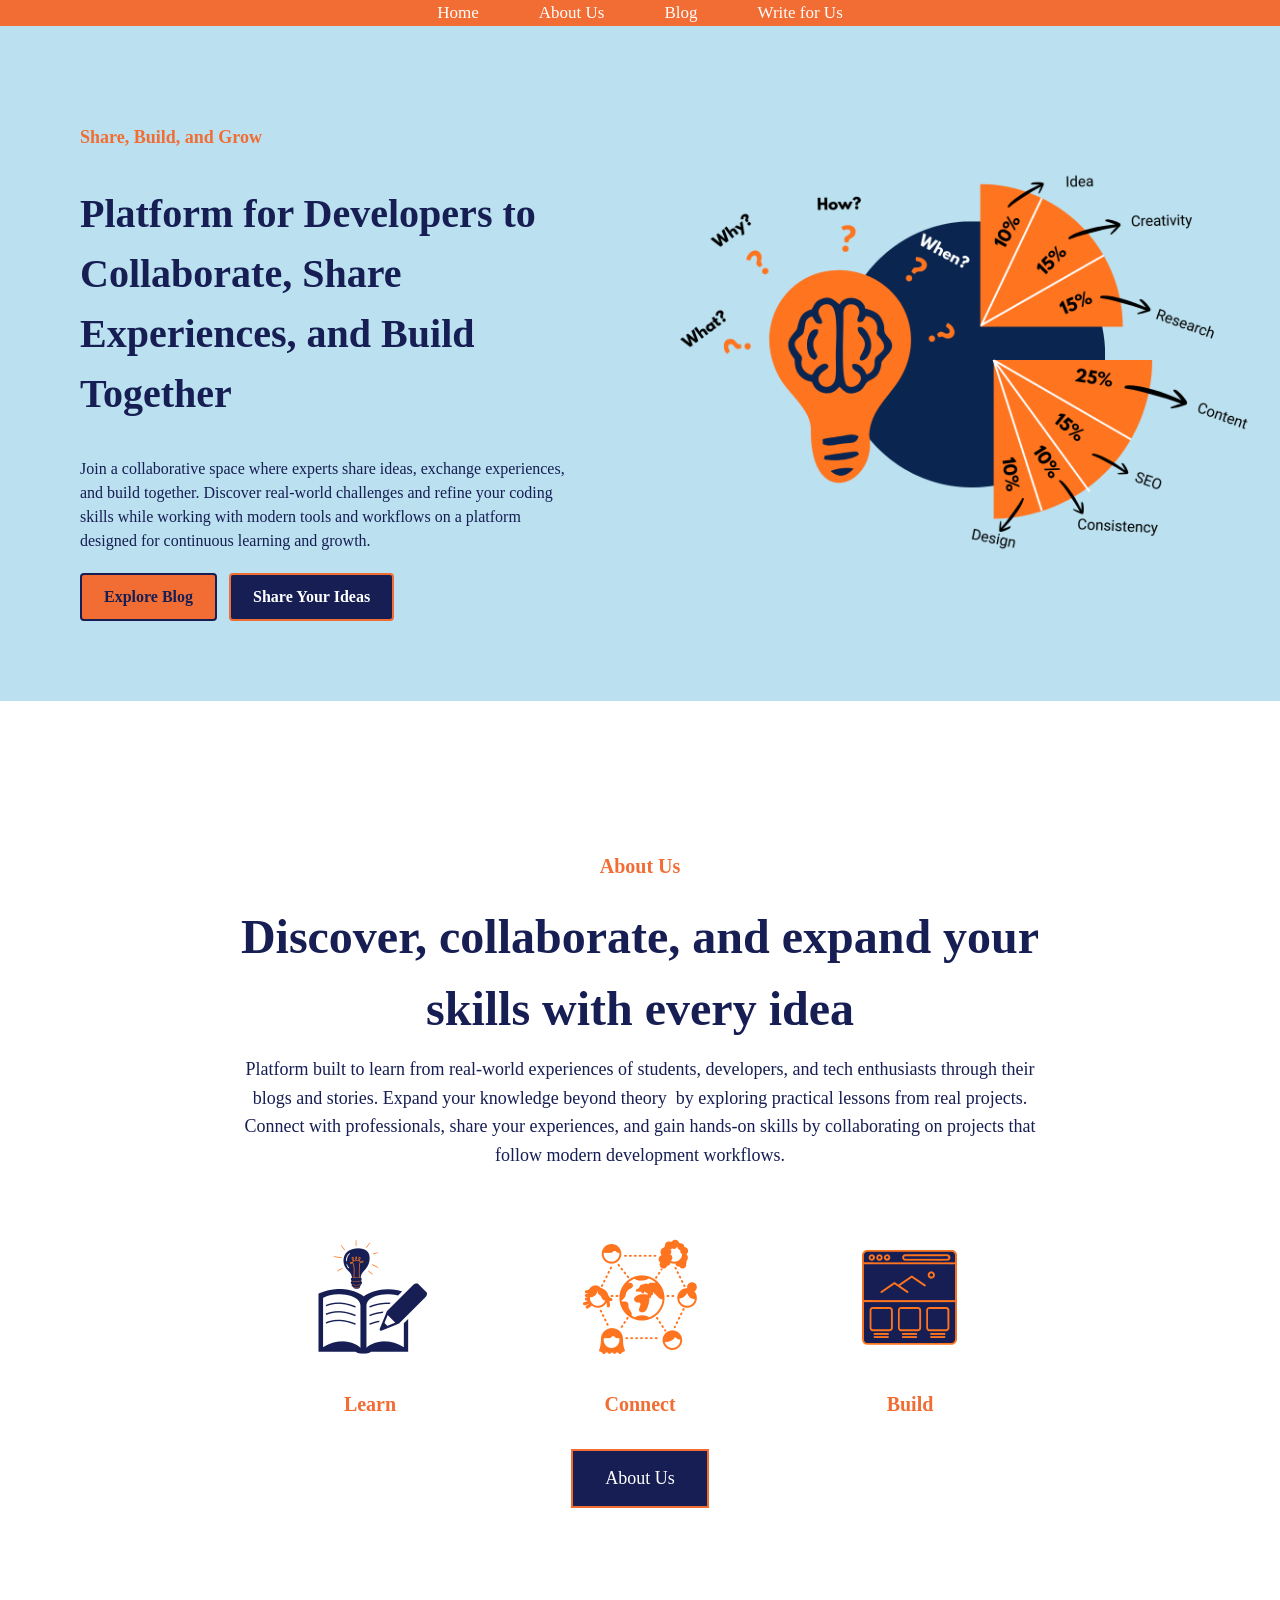
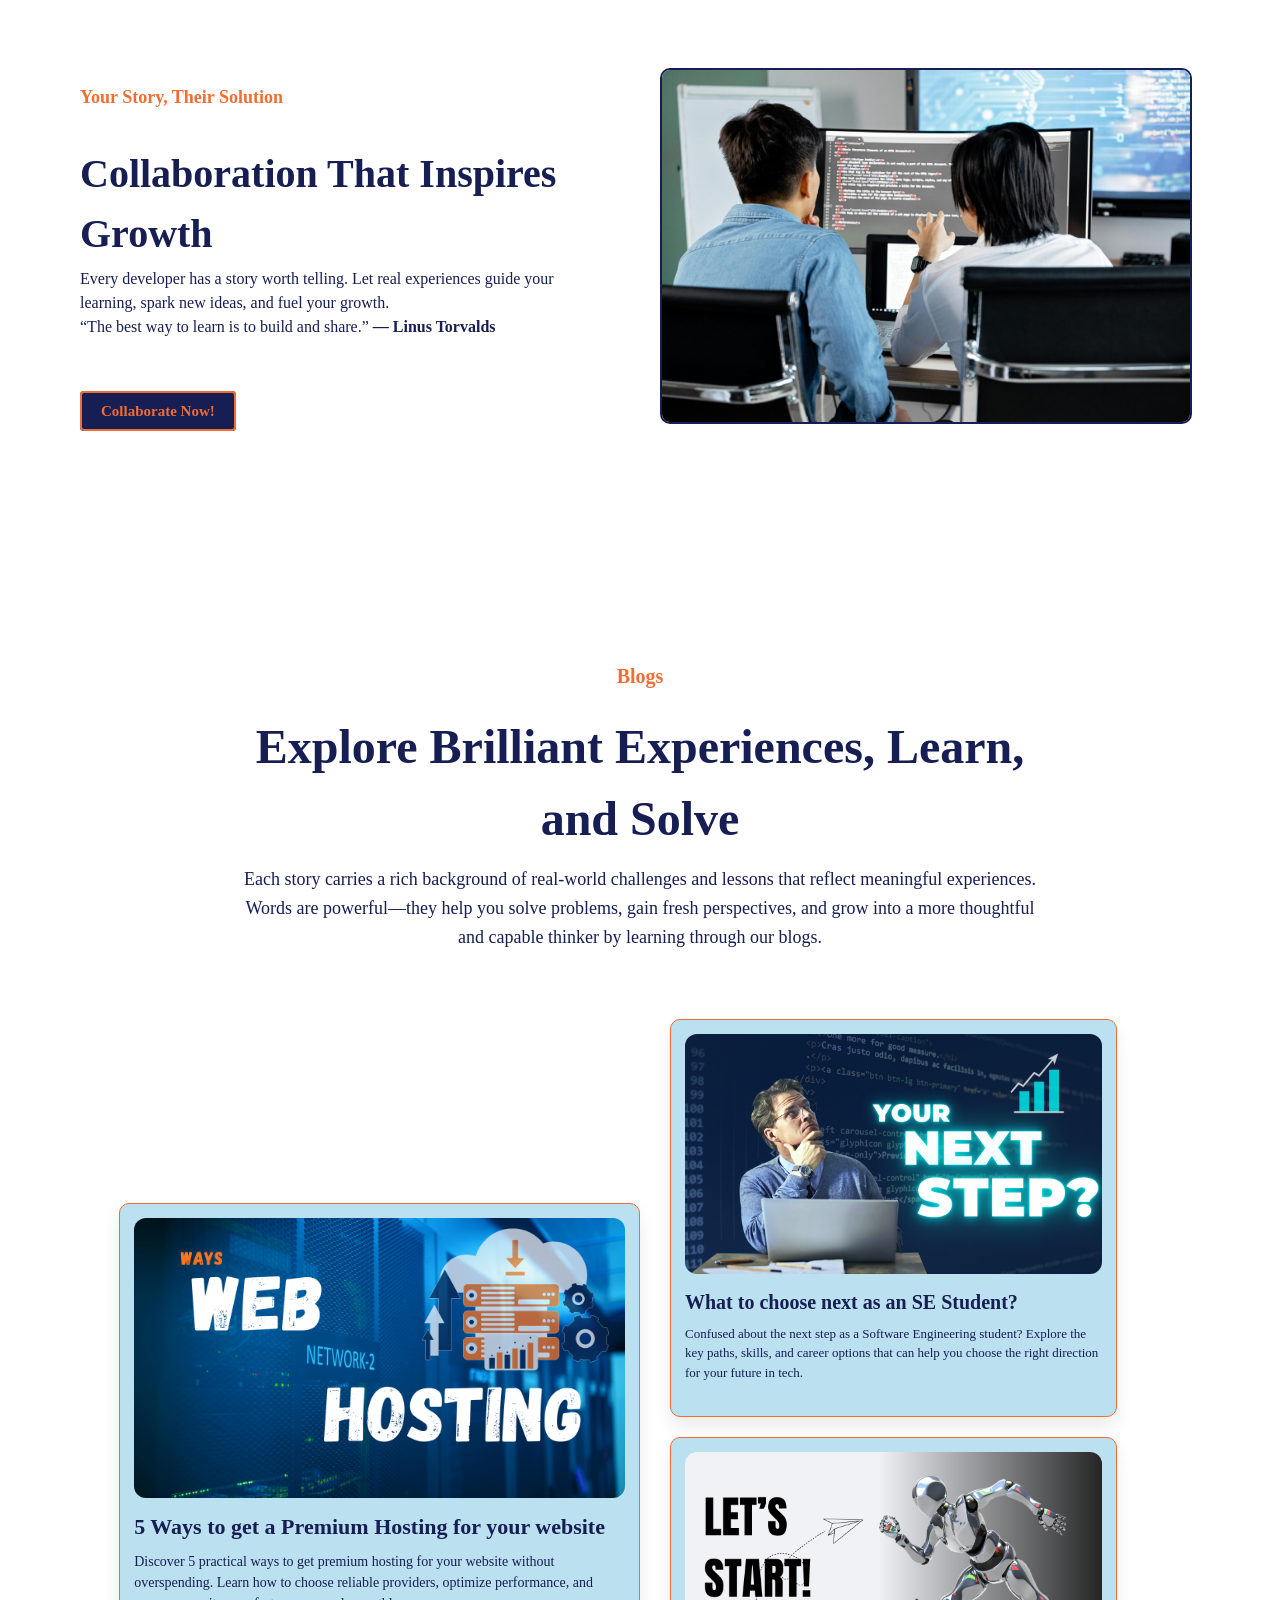
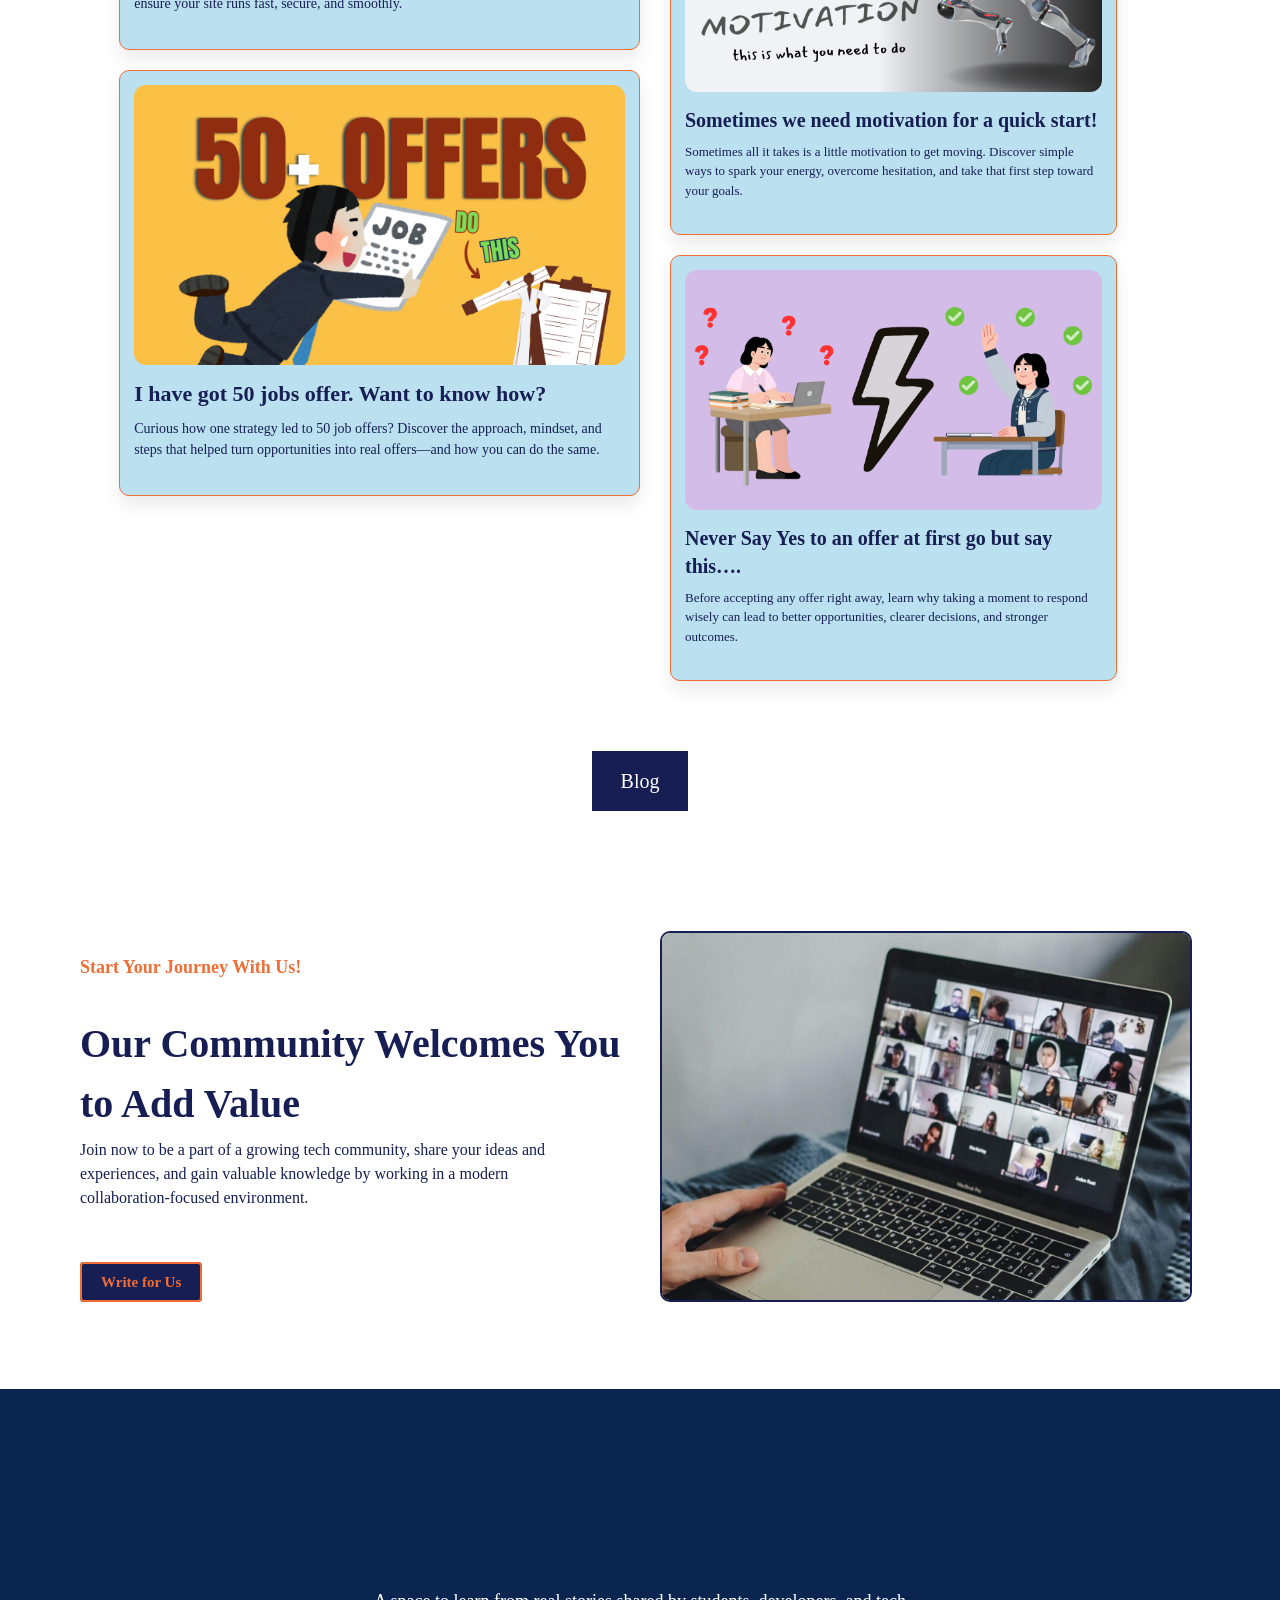
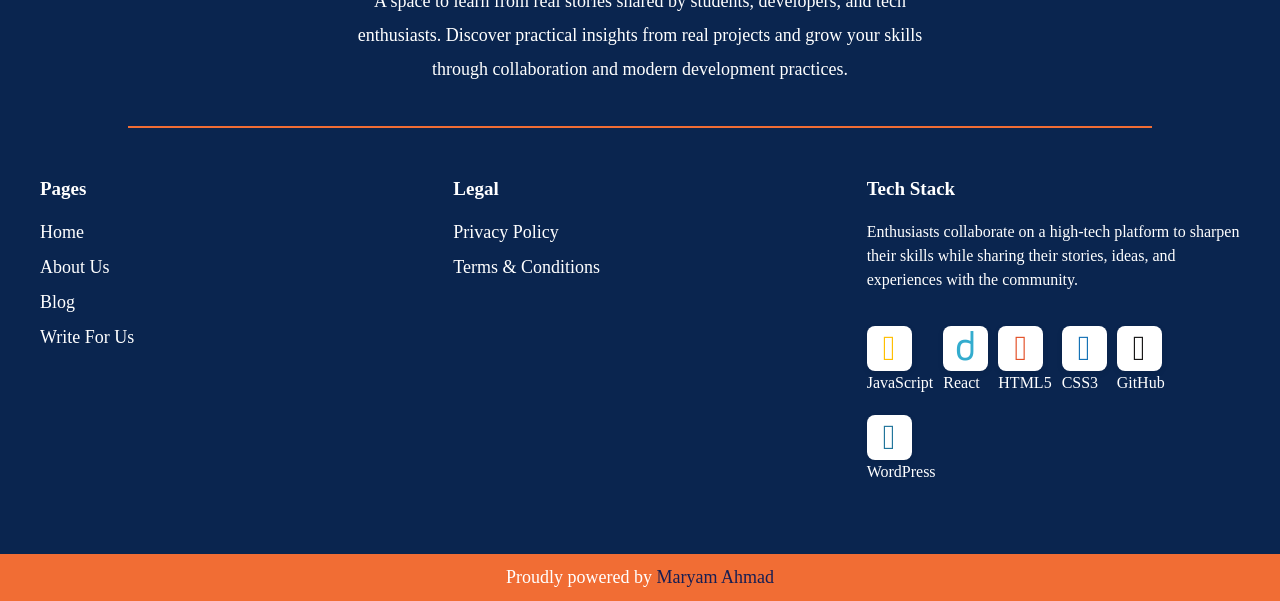
==== commit 2f4b1334: "Rename blog-site.download.html to index.html" ====
--- a/index.html
+++ b/index.html
@@ -4,26 +4,18 @@
 	
 	<meta name="viewport" content="width=device-width, initial-scale=1">
 	<link rel="profile" href="https://gmpg.org/xfn/11">
-
-	<title>blog site </title>
+	<link rel="stylesheet" href="./blog-site.download_files/all.min.css">
+
+	<title></title>
 <meta name="robots" content="max-image-preview:large">
-<link rel="alternate" type="application/rss+xml" title="blog site  » Feed" href="http://blog-site.local/feed/">
-<link rel="alternate" type="application/rss+xml" title="blog site  » Comments Feed" href="http://blog-site.local/comments/feed/">
+<link rel="dns-prefetch" href="http://cdnjs.cloudflare.com/">
+<link rel="alternate" type="application/rss+xml" title=" » Feed" href="http://blog-site.local/feed/">
+<link rel="alternate" type="application/rss+xml" title=" » Comments Feed" href="http://blog-site.local/comments/feed/">
 <link rel="alternate" title="oEmbed (JSON)" type="application/json+oembed" href="http://blog-site.local/wp-json/oembed/1.0/embed?url=http%3A%2F%2Fblog-site.local%2F">
 <link rel="alternate" title="oEmbed (XML)" type="text/xml+oembed" href="http://blog-site.local/wp-json/oembed/1.0/embed?url=http%3A%2F%2Fblog-site.local%2F&amp;format=xml">
 <style id="wp-img-auto-sizes-contain-inline-css">
 img:is([sizes=auto i],[sizes^="auto," i]){contain-intrinsic-size:3000px 1500px}
 /*# sourceURL=wp-img-auto-sizes-contain-inline-css */
-</style>
-<link rel="stylesheet" id="dashicons-css" href="./blog site_files/dashicons.min.css" media="all">
-<link rel="stylesheet" id="admin-bar-css" href="./blog site_files/admin-bar.min.css" media="all">
-<style id="admin-bar-inline-css">
-
-		@media screen { html { margin-top: 32px !important; } }
-		@media screen and ( max-width: 782px ) { html { margin-top: 46px !important; } }
-	
-@media print { #wpadminbar { display:none; } }
-/*# sourceURL=admin-bar-inline-css */
 </style>
 <style id="wp-emoji-styles-inline-css">
 
@@ -45,33 +37,13 @@
 
 /*# sourceURL=wp-block-library-inline-css */
 </style>
-<style id="wp-block-archives-inline-css">
-.wp-block-archives{box-sizing:border-box}.wp-block-archives-dropdown label{display:block}
-/*# sourceURL=http://blog-site.local/wp-includes/blocks/archives/style.min.css */
-</style>
-<style id="wp-block-categories-inline-css">
-.wp-block-categories{box-sizing:border-box}.wp-block-categories.alignleft{margin-right:2em}.wp-block-categories.alignright{margin-left:2em}.wp-block-categories.wp-block-categories-dropdown.aligncenter{text-align:center}.wp-block-categories .wp-block-categories__label{display:block;width:100%}
-/*# sourceURL=http://blog-site.local/wp-includes/blocks/categories/style.min.css */
-</style>
-<style id="wp-block-heading-inline-css">
-h1:where(.wp-block-heading).has-background,h2:where(.wp-block-heading).has-background,h3:where(.wp-block-heading).has-background,h4:where(.wp-block-heading).has-background,h5:where(.wp-block-heading).has-background,h6:where(.wp-block-heading).has-background{padding:1.25em 2.375em}h1.has-text-align-left[style*=writing-mode]:where([style*=vertical-lr]),h1.has-text-align-right[style*=writing-mode]:where([style*=vertical-rl]),h2.has-text-align-left[style*=writing-mode]:where([style*=vertical-lr]),h2.has-text-align-right[style*=writing-mode]:where([style*=vertical-rl]),h3.has-text-align-left[style*=writing-mode]:where([style*=vertical-lr]),h3.has-text-align-right[style*=writing-mode]:where([style*=vertical-rl]),h4.has-text-align-left[style*=writing-mode]:where([style*=vertical-lr]),h4.has-text-align-right[style*=writing-mode]:where([style*=vertical-rl]),h5.has-text-align-left[style*=writing-mode]:where([style*=vertical-lr]),h5.has-text-align-right[style*=writing-mode]:where([style*=vertical-rl]),h6.has-text-align-left[style*=writing-mode]:where([style*=vertical-lr]),h6.has-text-align-right[style*=writing-mode]:where([style*=vertical-rl]){rotate:180deg}
-/*# sourceURL=http://blog-site.local/wp-includes/blocks/heading/style.min.css */
-</style>
-<style id="wp-block-latest-comments-inline-css">
-ol.wp-block-latest-comments{box-sizing:border-box;margin-left:0}:where(.wp-block-latest-comments:not([style*=line-height] .wp-block-latest-comments__comment)){line-height:1.1}:where(.wp-block-latest-comments:not([style*=line-height] .wp-block-latest-comments__comment-excerpt p)){line-height:1.8}.has-dates :where(.wp-block-latest-comments:not([style*=line-height])),.has-excerpts :where(.wp-block-latest-comments:not([style*=line-height])){line-height:1.5}.wp-block-latest-comments .wp-block-latest-comments{padding-left:0}.wp-block-latest-comments__comment{list-style:none;margin-bottom:1em}.has-avatars .wp-block-latest-comments__comment{list-style:none;min-height:2.25em}.has-avatars .wp-block-latest-comments__comment .wp-block-latest-comments__comment-excerpt,.has-avatars .wp-block-latest-comments__comment .wp-block-latest-comments__comment-meta{margin-left:3.25em}.wp-block-latest-comments__comment-excerpt p{font-size:.875em;margin:.36em 0 1.4em}.wp-block-latest-comments__comment-date{display:block;font-size:.75em}.wp-block-latest-comments .avatar,.wp-block-latest-comments__comment-avatar{border-radius:1.5em;display:block;float:left;height:2.5em;margin-right:.75em;width:2.5em}.wp-block-latest-comments[class*=-font-size] a,.wp-block-latest-comments[style*=font-size] a{font-size:inherit}
-/*# sourceURL=http://blog-site.local/wp-includes/blocks/latest-comments/style.min.css */
-</style>
-<style id="wp-block-latest-posts-inline-css">
-.wp-block-latest-posts{box-sizing:border-box}.wp-block-latest-posts.alignleft{margin-right:2em}.wp-block-latest-posts.alignright{margin-left:2em}.wp-block-latest-posts.wp-block-latest-posts__list{list-style:none}.wp-block-latest-posts.wp-block-latest-posts__list li{clear:both;overflow-wrap:break-word}.wp-block-latest-posts.is-grid{display:flex;flex-wrap:wrap}.wp-block-latest-posts.is-grid li{margin:0 1.25em 1.25em 0;width:100%}@media (min-width:600px){.wp-block-latest-posts.columns-2 li{width:calc(50% - .625em)}.wp-block-latest-posts.columns-2 li:nth-child(2n){margin-right:0}.wp-block-latest-posts.columns-3 li{width:calc(33.33333% - .83333em)}.wp-block-latest-posts.columns-3 li:nth-child(3n){margin-right:0}.wp-block-latest-posts.columns-4 li{width:calc(25% - .9375em)}.wp-block-latest-posts.columns-4 li:nth-child(4n){margin-right:0}.wp-block-latest-posts.columns-5 li{width:calc(20% - 1em)}.wp-block-latest-posts.columns-5 li:nth-child(5n){margin-right:0}.wp-block-latest-posts.columns-6 li{width:calc(16.66667% - 1.04167em)}.wp-block-latest-posts.columns-6 li:nth-child(6n){margin-right:0}}:root :where(.wp-block-latest-posts.is-grid){padding:0}:root :where(.wp-block-latest-posts.wp-block-latest-posts__list){padding-left:0}.wp-block-latest-posts__post-author,.wp-block-latest-posts__post-date{display:block;font-size:.8125em}.wp-block-latest-posts__post-excerpt,.wp-block-latest-posts__post-full-content{margin-bottom:1em;margin-top:.5em}.wp-block-latest-posts__featured-image a{display:inline-block}.wp-block-latest-posts__featured-image img{height:auto;max-width:100%;width:auto}.wp-block-latest-posts__featured-image.alignleft{float:left;margin-right:1em}.wp-block-latest-posts__featured-image.alignright{float:right;margin-left:1em}.wp-block-latest-posts__featured-image.aligncenter{margin-bottom:1em;text-align:center}
-/*# sourceURL=http://blog-site.local/wp-includes/blocks/latest-posts/style.min.css */
-</style>
-<style id="wp-block-search-inline-css">
-.wp-block-search__button{margin-left:10px;word-break:normal}.wp-block-search__button.has-icon{line-height:0}.wp-block-search__button svg{height:1.25em;min-height:24px;min-width:24px;width:1.25em;fill:currentColor;vertical-align:text-bottom}:where(.wp-block-search__button){border:1px solid #ccc;padding:6px 10px}.wp-block-search__inside-wrapper{display:flex;flex:auto;flex-wrap:nowrap;max-width:100%}.wp-block-search__label{width:100%}.wp-block-search.wp-block-search__button-only .wp-block-search__button{box-sizing:border-box;display:flex;flex-shrink:0;justify-content:center;margin-left:0;max-width:100%}.wp-block-search.wp-block-search__button-only .wp-block-search__inside-wrapper{min-width:0!important;transition-property:width}.wp-block-search.wp-block-search__button-only .wp-block-search__input{flex-basis:100%;transition-duration:.3s}.wp-block-search.wp-block-search__button-only.wp-block-search__searchfield-hidden,.wp-block-search.wp-block-search__button-only.wp-block-search__searchfield-hidden .wp-block-search__inside-wrapper{overflow:hidden}.wp-block-search.wp-block-search__button-only.wp-block-search__searchfield-hidden .wp-block-search__input{border-left-width:0!important;border-right-width:0!important;flex-basis:0;flex-grow:0;margin:0;min-width:0!important;padding-left:0!important;padding-right:0!important;width:0!important}:where(.wp-block-search__input){appearance:none;border:1px solid #949494;flex-grow:1;font-family:inherit;font-size:inherit;font-style:inherit;font-weight:inherit;letter-spacing:inherit;line-height:inherit;margin-left:0;margin-right:0;min-width:3rem;padding:8px;text-decoration:unset!important;text-transform:inherit}:where(.wp-block-search__button-inside .wp-block-search__inside-wrapper){background-color:#fff;border:1px solid #949494;box-sizing:border-box;padding:4px}:where(.wp-block-search__button-inside .wp-block-search__inside-wrapper) .wp-block-search__input{border:none;border-radius:0;padding:0 4px}:where(.wp-block-search__button-inside .wp-block-search__inside-wrapper) .wp-block-search__input:focus{outline:none}:where(.wp-block-search__button-inside .wp-block-search__inside-wrapper) :where(.wp-block-search__button){padding:4px 8px}.wp-block-search.aligncenter .wp-block-search__inside-wrapper{margin:auto}.wp-block[data-align=right] .wp-block-search.wp-block-search__button-only .wp-block-search__inside-wrapper{float:right}
-/*# sourceURL=http://blog-site.local/wp-includes/blocks/search/style.min.css */
-</style>
-<style id="wp-block-group-inline-css">
-.wp-block-group{box-sizing:border-box}:where(.wp-block-group.wp-block-group-is-layout-constrained){position:relative}
-/*# sourceURL=http://blog-site.local/wp-includes/blocks/group/style.min.css */
+<style id="wp-block-button-inline-css">
+.wp-block-button__link{align-content:center;box-sizing:border-box;cursor:pointer;display:inline-block;height:100%;text-align:center;word-break:break-word}.wp-block-button__link.aligncenter{text-align:center}.wp-block-button__link.alignright{text-align:right}:where(.wp-block-button__link){border-radius:9999px;box-shadow:none;padding:calc(.667em + 2px) calc(1.333em + 2px);text-decoration:none}.wp-block-button[style*=text-decoration] .wp-block-button__link{text-decoration:inherit}.wp-block-buttons>.wp-block-button.has-custom-width{max-width:none}.wp-block-buttons>.wp-block-button.has-custom-width .wp-block-button__link{width:100%}.wp-block-buttons>.wp-block-button.has-custom-font-size .wp-block-button__link{font-size:inherit}.wp-block-buttons>.wp-block-button.wp-block-button__width-25{width:calc(25% - var(--wp--style--block-gap, .5em)*.75)}.wp-block-buttons>.wp-block-button.wp-block-button__width-50{width:calc(50% - var(--wp--style--block-gap, .5em)*.5)}.wp-block-buttons>.wp-block-button.wp-block-button__width-75{width:calc(75% - var(--wp--style--block-gap, .5em)*.25)}.wp-block-buttons>.wp-block-button.wp-block-button__width-100{flex-basis:100%;width:100%}.wp-block-buttons.is-vertical>.wp-block-button.wp-block-button__width-25{width:25%}.wp-block-buttons.is-vertical>.wp-block-button.wp-block-button__width-50{width:50%}.wp-block-buttons.is-vertical>.wp-block-button.wp-block-button__width-75{width:75%}.wp-block-button.is-style-squared,.wp-block-button__link.wp-block-button.is-style-squared{border-radius:0}.wp-block-button.no-border-radius,.wp-block-button__link.no-border-radius{border-radius:0!important}:root :where(.wp-block-button .wp-block-button__link.is-style-outline),:root :where(.wp-block-button.is-style-outline>.wp-block-button__link){border:2px solid;padding:.667em 1.333em}:root :where(.wp-block-button .wp-block-button__link.is-style-outline:not(.has-text-color)),:root :where(.wp-block-button.is-style-outline>.wp-block-button__link:not(.has-text-color)){color:currentColor}:root :where(.wp-block-button .wp-block-button__link.is-style-outline:not(.has-background)),:root :where(.wp-block-button.is-style-outline>.wp-block-button__link:not(.has-background)){background-color:initial;background-image:none}
+/*# sourceURL=http://blog-site.local/wp-includes/blocks/button/style.min.css */
+</style>
+<style id="wp-block-buttons-inline-css">
+.wp-block-buttons{box-sizing:border-box}.wp-block-buttons.is-vertical{flex-direction:column}.wp-block-buttons.is-vertical>.wp-block-button:last-child{margin-bottom:0}.wp-block-buttons>.wp-block-button{display:inline-block;margin:0}.wp-block-buttons.is-content-justification-left{justify-content:flex-start}.wp-block-buttons.is-content-justification-left.is-vertical{align-items:flex-start}.wp-block-buttons.is-content-justification-center{justify-content:center}.wp-block-buttons.is-content-justification-center.is-vertical{align-items:center}.wp-block-buttons.is-content-justification-right{justify-content:flex-end}.wp-block-buttons.is-content-justification-right.is-vertical{align-items:flex-end}.wp-block-buttons.is-content-justification-space-between{justify-content:space-between}.wp-block-buttons.aligncenter{text-align:center}.wp-block-buttons:not(.is-content-justification-space-between,.is-content-justification-right,.is-content-justification-left,.is-content-justification-center) .wp-block-button.aligncenter{margin-left:auto;margin-right:auto;width:100%}.wp-block-buttons[style*=text-decoration] .wp-block-button,.wp-block-buttons[style*=text-decoration] .wp-block-button__link{text-decoration:inherit}.wp-block-buttons.has-custom-font-size .wp-block-button__link{font-size:inherit}.wp-block-buttons .wp-block-button__link{width:100%}.wp-block-button.aligncenter{text-align:center}
+/*# sourceURL=http://blog-site.local/wp-includes/blocks/buttons/style.min.css */
 </style>
 
 <style id="classic-theme-styles-inline-css">
@@ -84,10 +56,340 @@
 /*# sourceURL=global-styles-inline-css */
 </style>
 
+<style id="mytheme-about-block-style-inline-css">
+/*!**********************************************************************************************************************************************************************************************************************************************************!*\
+  !*** css ./node_modules/css-loader/dist/cjs.js??ruleSet[1].rules[4].use[1]!./node_modules/postcss-loader/dist/cjs.js??ruleSet[1].rules[4].use[2]!./node_modules/sass-loader/dist/cjs.js??ruleSet[1].rules[4].use[3]!./src/blocks/about-block/style.scss ***!
+  \**********************************************************************************************************************************************************************************************************************************************************/
+/*About Us First Content Section*/
+.about-block {
+  display: flex;
+  justify-content: center;
+  align-items: center;
+  flex-direction: column;
+  height: auto;
+  margin: 0 auto;
+  padding: 40px 60px;
+  box-sizing: border-box;
+}
+.about-first {
+  display: block;
+  text-align: center;
+  width: 70%;
+  margin-top: 90px;
+}
+.about-subheading {
+  color: #F16D34;
+  font-family: "Charter", Georgia, serif;
+  font-size: 20px;
+  font-weight: 700;
+}
+.about-heading {
+  color: #161E54;
+  font-family: "Charter", Georgia, serif;
+  font-size: 48px;
+  margin-top: -10px;
+}
+.about-paragraph {
+  color: #161E54;
+  font-family: "Charter", Georgia, serif;
+  font-size: 18px;
+  line-height: 1.6;
+  margin-top: -30px;
+}
+/* Mobile View */
+@media (max-width: 600px) {
+  .about-block {
+    padding: 20px 15px;
+    margin: 0 auto;
+  }
+  .about-first {
+    width: 100%;
+    margin-top: 40px;
+  }
+  .about-subheading {
+    font-size: 16px;
+  }
+  .about-heading {
+    font-size: 28px;
+    margin-top: 5px;
+  }
+  .services-paragraph {
+    font-size: 16px;
+    line-height: 1.4;
+    margin-top: 10px;
+  }
+}
+/*About Us Second Images section*/
+.about-block .about-second {
+  display: flex;
+  flex-wrap: wrap;
+  justify-content: center;
+  gap: 150px;
+  margin-top: 40px;
+}
+.about-block .about-box {
+  display: flex;
+  flex-direction: column;
+  align-items: center;
+  text-align: center;
+  width: 120px;
+}
+.about-block .about-box img {
+  width: 280px;
+  height: auto;
+  margin-bottom: 12px;
+}
+.about-block .about-label {
+  font-size: 20px;
+  font-weight: 700;
+  color: #F16D34;
+}
+.about-block .about-btn {
+  width: 100%;
+  display: flex;
+  justify-content: center;
+  margin-top: 30px;
+}
+.about-block .about-clb-btn {
+  padding: 14px 32px;
+  font-size: 18px;
+  border: none;
+  cursor: pointer;
+  background: #161E54;
+  color: #ffffff;
+  transition: 0.3s;
+  border: 2px solid #F16D34;
+  font-family: "Charter", Georgia, serif;
+  text-decoration: none;
+}
+.about-block .about-clb-btn:hover {
+  background: #F16D34;
+  color: #161E54;
+  border: 2px solid #161E54;
+}
+/* Tablet */
+@media (max-width: 1024px) {
+  .about-block .about-second {
+    gap: 90px;
+  }
+  .about-block .about-box {
+    width: 100px;
+  }
+}
+/* Mobile */
+@media (max-width: 600px) {
+  .about-block .about-second {
+    flex-direction: column;
+    align-items: center;
+    gap: 0px;
+    margin-top: 10px;
+  }
+  .about-block .about-box {
+    width: auto;
+  }
+  .about-block .about-box img {
+    width: 90px;
+  }
+  .about-block .about-label {
+    font-size: 14px;
+  }
+  .about-block .about-clb-btn {
+    padding: 9px 17px;
+    font-size: 15px;
+  }
+}
+
+/*# sourceMappingURL=style-index.css.map*/
+/*# sourceURL=http://blog-site.local/wp-content/themes/my-theme/build/blocks/about-block/style-index.css */
+</style>
+<style id="mytheme-blog-block-style-inline-css">
+/*!**************************************************************************************************************************************************************************************************************************************************************!*\
+  !*** css ./node_modules/css-loader/dist/cjs.js??ruleSet[1].rules[4].use[1]!./node_modules/postcss-loader/dist/cjs.js??ruleSet[1].rules[4].use[2]!./node_modules/sass-loader/dist/cjs.js??ruleSet[1].rules[4].use[3]!./src/blocks/blog-content-bk/style.scss ***!
+  \**************************************************************************************************************************************************************************************************************************************************************/
+.blog-section {
+  display: flex;
+  justify-content: center;
+  align-items: center;
+  flex-direction: column;
+  height: auto;
+  margin: 0 auto;
+  padding: 40px 60px;
+  box-sizing: border-box;
+}
+
+.blog-block {
+  display: block;
+  text-align: center;
+  width: 70%;
+  margin-top: 90px;
+}
+
+.blog-subheading {
+  color: #F16D34;
+  font-family: "Charter", Georgia, serif;
+  font-size: 20px;
+  font-weight: 700;
+}
+
+.blog-heading {
+  color: #161E54;
+  font-family: "Charter", Georgia, serif;
+  font-size: 48px;
+  margin-top: -10px;
+}
+
+.blog-paragraph {
+  color: #161E54;
+  font-family: "Charter", Georgia, serif;
+  font-size: 18px;
+  line-height: 1.6;
+  margin-top: -30px;
+}
+
+/* Mobile View */
+
+@media (max-width: 600px) {
+  .blog-section {
+    padding: 20px 15px;
+    margin: 0 auto;
+    margin-top: -20px;
+  }
+  .blog-block {
+    width: 100%;
+    margin-top: 40px;
+  }
+  .blog-subheading {
+    font-size: 16px;
+  }
+  .blog-heading {
+    font-size: 28px;
+    margin-top: 5px;
+  }
+  .blog-paragraph {
+    font-size: 16px;
+    line-height: 1.4;
+    margin-top: 10px;
+  }
+}
+
+/*# sourceMappingURL=style-index.css.map*/
+/*# sourceURL=http://blog-site.local/wp-content/themes/my-theme/build/blocks/blog-content-bk/style-index.css */
+</style>
+<style id="mytheme-collab-block-style-inline-css">
+/*!***********************************************************************************************************************************************************************************************************************************************************!*\
+  !*** css ./node_modules/css-loader/dist/cjs.js??ruleSet[1].rules[4].use[1]!./node_modules/postcss-loader/dist/cjs.js??ruleSet[1].rules[4].use[2]!./node_modules/sass-loader/dist/cjs.js??ruleSet[1].rules[4].use[3]!./src/blocks/collab-block/style.scss ***!
+  \***********************************************************************************************************************************************************************************************************************************************************/
+body {
+  overflow-x: hidden;
+  font-family: "Charter", Georgia, serif;
+}
+
+.collab-block {
+  display: flex;
+  align-items: center;
+  justify-content: space-between;
+  padding: 80px;
+  margin-top: 30px;
+}
+
+.collab-left {
+  width: 50%;
+}
+
+.collab-right {
+  width: 50%;
+}
+
+.collab-right img {
+  max-width: 95%;
+  height: auto;
+  border: 2px solid #161E54;
+  border-radius: 10px;
+  margin-top: 10px;
+  margin-left: 20px;
+}
+
+.collab-subheading {
+  color: #F16D34;
+  font-family: "Charter", Georgia, serif;
+  font-size: 18px;
+  font-weight: 600;
+}
+
+.collab-heading {
+  font-family: "Charter", Georgia, serif;
+  font-size: 40px;
+  font-weight: bold;
+  color: #161E54;
+}
+
+.collab-paragraph {
+  color: #161E54;
+  font-family: "Charter", Georgia, serif;
+  margin-top: -30px;
+  margin-bottom: 60px;
+  width: 90%;
+}
+
+.collab-button, .collab-button:visited {
+  background-color: #161E54;
+  color: #F16D34;
+  border: 2px solid #F16D34;
+  padding: 10px 19px;
+  margin-right: 12px;
+  border-radius: 4px;
+  text-decoration: none;
+  font-size: 15px;
+  font-weight: 600;
+}
+
+.collab-button:hover {
+  background-color: #F16D34;
+  color: #161E54;
+  border: 2px solid #161E54;
+}
+
+/* Mobile */
+
+@media (max-width: 768px) {
+  .collab-block {
+    flex-direction: column;
+    text-align: center;
+    padding: 40px 20px;
+  }
+  .collab-left,
+  .collab-right {
+    width: 100%;
+  }
+  .collab-right img {
+    max-width: 100%;
+    margin-left: -2%;
+    margin-top: 30px;
+  }
+  .collab-heading {
+    font-size: 30px;
+  }
+  .collab-paragraph {
+    width: 100%;
+  }
+  .collab-button {
+    display: block;
+    margin: 10px auto;
+  }
+}
+
+/*# sourceMappingURL=style-index.css.map*/
+/*# sourceURL=http://blog-site.local/wp-content/themes/my-theme/build/blocks/collab-block/style-index.css */
+</style>
 <style id="mytheme-hero-block-style-inline-css">
 /*!*********************************************************************************************************************************************************************************************************************************************************!*\
   !*** css ./node_modules/css-loader/dist/cjs.js??ruleSet[1].rules[4].use[1]!./node_modules/postcss-loader/dist/cjs.js??ruleSet[1].rules[4].use[2]!./node_modules/sass-loader/dist/cjs.js??ruleSet[1].rules[4].use[3]!./src/blocks/hero-block/style.scss ***!
   \*********************************************************************************************************************************************************************************************************************************************************/
+body {
+  overflow-x: hidden;
+  font-family: "Charter", Georgia, serif;
+}
+
 .hero-block {
   display: flex;
   align-items: center;
@@ -95,7 +397,6 @@
   background: #BBE0EF;
   padding: 80px;
   gap: 40px;
-  order: 5px solid red;
 }
 
 .hero-left {
@@ -107,17 +408,20 @@
 }
 
 .hero-right img {
-  max-width: 100%;
+  max-width: 125%;
   height: auto;
+  margin-left: -8%;
 }
 
 .hero-subheading {
   color: #F16D34;
+  font-family: "Charter", Georgia, serif;
   font-size: 18px;
   font-weight: 600;
 }
 
 .hero-heading {
+  font-family: "Charter", Georgia, serif;
   font-size: 40px;
   font-weight: bold;
   color: #161E54;
@@ -125,106 +429,420 @@
 
 .hero-paragraph {
   color: #161E54;
+  font-family: "Charter", Georgia, serif;
   margin: 20px 0;
-}
-
-.hero-button {
-  background: #F16D34;
-  color: white;
-  padding: 12px 25px;
+  width: 90%;
+}
+
+.button-1,
+.button-2 {
   display: inline-block;
+  padding: 10px 22px;
+  margin-right: 12px;
+  border-radius: 4px;
   text-decoration: none;
-  border-radius: 5px;
+  font-weight: 600;
+}
+
+.button-1, .button-1:visited {
+  background-color: #F16D34;
+  color: #161E54;
+  border: 2px solid #161E54;
+}
+
+.button-2, .button-2:visited {
+  background-color: #161E54;
+  color: #ffffff;
+  border: 2px solid #F16D34;
+}
+
+.button-1:hover {
+  background-color: #161E54;
+  color: #ffffff;
+  border: 2px solid #F16D34;
+}
+
+.button-2:hover {
+  background-color: #F16D34;
+  color: #161E54;
+  border: 2px solid #161E54;
+}
+
+/* Tablet */
+
+@media (max-width: 1024px) {
+  .hero-block {
+    padding: 60px 40px;
+    gap: 30px;
+  }
+  .hero-heading {
+    font-size: 34px;
+  }
+  .hero-right img {
+    max-width: 120%;
+    margin-left: -10%;
+  }
+}
+
+/* Mobile */
+
+@media (max-width: 768px) {
+  .hero-block {
+    flex-direction: column;
+    text-align: center;
+    padding: 40px 20px;
+  }
+  .hero-left,
+  .hero-right {
+    width: 100%;
+  }
+  .hero-right img {
+    max-width: 130%;
+    margin-left: -17%;
+    margin-top: 20px;
+  }
+  .hero-heading {
+    font-size: 30px;
+  }
+  .hero-paragraph {
+    width: 100%;
+  }
+  .button-1,
+  .button-2 {
+    display: block;
+    margin: 10px auto;
+  }
 }
 
 /*# sourceMappingURL=style-index.css.map*/
 /*# sourceURL=http://blog-site.local/wp-content/themes/my-theme/build/blocks/hero-block/style-index.css */
 </style>
-
-<link rel="stylesheet" id="my-theme-style-css" href="./blog site_files/style.css" media="all">
-<link rel="https://api.w.org/" href="http://blog-site.local/wp-json/"><link rel="alternate" title="JSON" type="application/json" href="http://blog-site.local/wp-json/wp/v2/pages/6"><link rel="EditURI" type="application/rsd+xml" title="RSD" href="http://blog-site.local/xmlrpc.php?rsd">
-<meta name="generator" content="WordPress 6.9.1">
+<style id="mytheme-story-block-style-inline-css">
+/*!**********************************************************************************************************************************************************************************************************************************************************!*\
+  !*** css ./node_modules/css-loader/dist/cjs.js??ruleSet[1].rules[4].use[1]!./node_modules/postcss-loader/dist/cjs.js??ruleSet[1].rules[4].use[2]!./node_modules/sass-loader/dist/cjs.js??ruleSet[1].rules[4].use[3]!./src/blocks/story-cards/style.scss ***!
+  \**********************************************************************************************************************************************************************************************************************************************************/
+.story-section {
+  display: grid;
+  grid-template-columns: 50% 40%;
+  gap: 30px;
+  width: 97%;
+  align-items: center; /* prevent stretching */
+  margin-left: auto;
+  margin-right: auto;
+  margin-bottom: 70px;
+}
+
+/* LEFT SIDE */
+
+.story-left {
+  display: grid;
+  grid-template-rows: auto auto;
+  gap: 20px;
+  margin-left: 100px;
+}
+
+/* RIGHT SIDE */
+
+.story-right {
+  display: grid;
+  grid-template-rows: auto auto auto;
+  gap: 20px;
+  margin-right: 50px;
+}
+
+/* BLOG BOX */
+
+.story-box {
+  background: #BBE0EF;
+  padding: 14px;
+  border-radius: 10px;
+  display: flex;
+  flex-direction: column;
+  gap: 14px;
+  border: 1px solid #F16D34;
+  /* Box shadow */
+  box-shadow: 0 10px 18px rgba(0, 0, 0, 0.08);
+  transition: transform 0.25s ease, box-shadow 0.25s ease;
+}
+
+.story-box:hover {
+  transform: translateY(-3px);
+  box-shadow: 0 10px 10px #F16D34;
+}
+
+/* IMAGE */
+
+.story-box img {
+  width: 100%;
+  height: 280px; /* slightly smaller */
+  -o-object-fit: cover;
+     object-fit: cover;
+  border-radius: 12px;
+}
+
+/* HEADING */
+
+.story-heading {
+  font-size: 22px;
+  font-weight: 600;
+  margin: 0;
+  color: #161E54;
+  line-height: 1.4;
+}
+
+/* TEXT */
+
+.story-text {
+  font-size: 14px;
+  color: #161E54;
+  margin-top: -6px;
+}
+
+/* SMALL BLOG */
+
+.story-box.small img {
+  height: 240px;
+}
+
+.story-box.small .story-heading {
+  font-size: 20px;
+}
+
+.story-box.small .story-text {
+  font-size: 13px;
+}
+
+/* TABLET: 1024px */
+
+@media (max-width: 1024px) {
+  .story-section {
+    grid-template-columns: 1fr 1fr; /* make left and right equal */
+    gap: 20px;
+    width: 95%;
+  }
+  .story-left {
+    margin-left: 20px; /* reduce margin */
+  }
+  .story-right {
+    margin-right: 20px;
+  }
+  .story-box img {
+    height: 220px; /* smaller for tablet */
+  }
+  .story-box.small img {
+    height: 180px;
+  }
+  .story-heading {
+    font-size: 20px;
+  }
+  .story-box.small .story-heading {
+    font-size: 18px;
+  }
+  .story-text {
+    font-size: 13px;
+  }
+  .story-box.small .story-text {
+    font-size: 12px;
+  }
+}
+
+/* MOBILE: 600px */
+
+@media (max-width: 600px) {
+  .story-section {
+    grid-template-columns: 1fr; /* stack left + right */
+    gap: 15px;
+    width: 90%;
+  }
+  .story-left,
+  .story-right {
+    margin-left: 0;
+    margin-right: 0;
+  }
+  .story-box img {
+    height: 180px; /* smaller for mobile */
+  }
+  .story-box.small img {
+    height: 140px;
+  }
+  .story-heading {
+    font-size: 18px;
+  }
+  .story-box.small .story-heading {
+    font-size: 16px;
+  }
+  .story-text {
+    font-size: 12px;
+  }
+  .story-box.small .story-text {
+    font-size: 11px;
+  }
+  .story-box {
+    padding: 12px;
+  }
+}
+
+/*# sourceMappingURL=style-index.css.map*/
+/*# sourceURL=http://blog-site.local/wp-content/themes/my-theme/build/blocks/story-cards/style-index.css */
+</style>
+
+<link rel="stylesheet" id="my-theme-style-css" href="./blog-site.download_files/style.css" media="all">
+<link rel="stylesheet" id="font-awesome-css" href="./blog-site.download_files/all(1).min.css" media="all">
+<link rel="https://api.w.org/" href="http://blog-site.local/wp-json/"><link rel="alternate" title="JSON" type="application/json" href="http://blog-site.local/wp-json/wp/v2/pages/47"><link rel="EditURI" type="application/rsd+xml" title="RSD" href="http://blog-site.local/xmlrpc.php?rsd">
+<meta name="generator" content="WordPress 6.9.4">
 <link rel="canonical" href="http://blog-site.local/">
 <link rel="shortlink" href="http://blog-site.local/">
-<script src="./blog site_files/wp-emoji-release.min.js.download" defer=""></script></head>
-
-<body class="home wp-singular page-template-default page page-id-6 logged-in admin-bar wp-theme-my-theme customize-support">
-<script>
-		(function() {
-			var request, b = document.body, c = 'className', cs = 'customize-support', rcs = new RegExp('(^|\\s+)(no-)?'+cs+'(\\s+|$)');
-
-				request = true;
-	
-			b[c] = b[c].replace( rcs, ' ' );
-			// The customizer requires postMessage and CORS (if the site is cross domain).
-			b[c] += ( window.postMessage && request ? ' ' : ' no-' ) + cs;
-		}());
-	
-//# sourceURL=wp_customize_support_script
-</script>
-		<div id="wpadminbar" class="nojq">
-						<div class="quicklinks" id="wp-toolbar" role="navigation" aria-label="Toolbar">
-				<ul role="menu" id="wp-admin-bar-root-default" class="ab-top-menu"><li role="group" id="wp-admin-bar-wp-logo" class="menupop"><a class="ab-item" role="menuitem" aria-expanded="false" href="http://blog-site.local/wp-admin/about.php"><span class="ab-icon" aria-hidden="true"></span><span class="screen-reader-text">About WordPress</span></a><div class="ab-sub-wrapper"><ul role="menu" aria-label="About WordPress" id="wp-admin-bar-wp-logo-default" class="ab-submenu"><li role="group" id="wp-admin-bar-about"><a class="ab-item" role="menuitem" href="http://blog-site.local/wp-admin/about.php">About WordPress</a></li><li role="group" id="wp-admin-bar-contribute"><a class="ab-item" role="menuitem" href="http://blog-site.local/wp-admin/contribute.php">Get Involved</a></li></ul><ul role="menu" aria-label="About WordPress" id="wp-admin-bar-wp-logo-external" class="ab-sub-secondary ab-submenu"><li role="group" id="wp-admin-bar-wporg"><a class="ab-item" role="menuitem" href="https://wordpress.org/">WordPress.org</a></li><li role="group" id="wp-admin-bar-documentation"><a class="ab-item" role="menuitem" href="https://wordpress.org/documentation/">Documentation</a></li><li role="group" id="wp-admin-bar-learn"><a class="ab-item" role="menuitem" href="https://learn.wordpress.org/">Learn WordPress</a></li><li role="group" id="wp-admin-bar-support-forums"><a class="ab-item" role="menuitem" href="https://wordpress.org/support/forums/">Support</a></li><li role="group" id="wp-admin-bar-feedback"><a class="ab-item" role="menuitem" href="https://wordpress.org/support/forum/requests-and-feedback">Feedback</a></li></ul></div></li><li role="group" id="wp-admin-bar-site-name" class="menupop"><a class="ab-item" role="menuitem" aria-expanded="false" href="http://blog-site.local/wp-admin/">blog site</a><div class="ab-sub-wrapper"><ul role="menu" aria-label="blog site" id="wp-admin-bar-site-name-default" class="ab-submenu"><li role="group" id="wp-admin-bar-dashboard"><a class="ab-item" role="menuitem" href="http://blog-site.local/wp-admin/">Dashboard</a></li><li role="group" id="wp-admin-bar-plugins"><a class="ab-item" role="menuitem" href="http://blog-site.local/wp-admin/plugins.php">Plugins</a></li></ul><ul role="menu" aria-label="blog site" id="wp-admin-bar-appearance" class="ab-submenu"><li role="group" id="wp-admin-bar-themes"><a class="ab-item" role="menuitem" href="http://blog-site.local/wp-admin/themes.php">Themes</a></li><li role="group" id="wp-admin-bar-widgets"><a class="ab-item" role="menuitem" href="http://blog-site.local/wp-admin/widgets.php">Widgets</a></li><li role="group" id="wp-admin-bar-menus"><a class="ab-item" role="menuitem" href="http://blog-site.local/wp-admin/nav-menus.php">Menus</a></li><li role="group" id="wp-admin-bar-background" class="hide-if-customize"><a class="ab-item" role="menuitem" href="http://blog-site.local/wp-admin/themes.php?page=custom-background">Background</a></li><li role="group" id="wp-admin-bar-header" class="hide-if-customize"><a class="ab-item" role="menuitem" href="http://blog-site.local/wp-admin/themes.php?page=custom-header">Header</a></li></ul></div></li><li role="group" id="wp-admin-bar-customize" class="hide-if-no-customize"><a class="ab-item" role="menuitem" href="http://blog-site.local/wp-admin/customize.php?url=http%3A%2F%2Fblog-site.local%2F">Customize</a></li><li role="group" id="wp-admin-bar-comments"><a class="ab-item" role="menuitem" href="http://blog-site.local/wp-admin/edit-comments.php"><span class="ab-icon" aria-hidden="true"></span><span class="ab-label awaiting-mod pending-count count-0" aria-hidden="true">0</span><span class="screen-reader-text comments-in-moderation-text">0 Comments in moderation</span></a></li><li role="group" id="wp-admin-bar-new-content" class="menupop"><a class="ab-item" role="menuitem" aria-expanded="false" href="http://blog-site.local/wp-admin/post-new.php"><span class="ab-icon" aria-hidden="true"></span><span class="ab-label">New</span></a><div class="ab-sub-wrapper"><ul role="menu" aria-label="New" id="wp-admin-bar-new-content-default" class="ab-submenu"><li role="group" id="wp-admin-bar-new-post"><a class="ab-item" role="menuitem" href="http://blog-site.local/wp-admin/post-new.php">Post</a></li><li role="group" id="wp-admin-bar-new-media"><a class="ab-item" role="menuitem" href="http://blog-site.local/wp-admin/media-new.php">Media</a></li><li role="group" id="wp-admin-bar-new-page"><a class="ab-item" role="menuitem" href="http://blog-site.local/wp-admin/post-new.php?post_type=page">Page</a></li><li role="group" id="wp-admin-bar-new-user"><a class="ab-item" role="menuitem" href="http://blog-site.local/wp-admin/user-new.php">User</a></li></ul></div></li><li role="group" id="wp-admin-bar-edit"><a class="ab-item" role="menuitem" href="http://blog-site.local/wp-admin/post.php?post=6&amp;action=edit">Edit Page</a></li></ul><ul role="menu" id="wp-admin-bar-top-secondary" class="ab-top-secondary ab-top-menu"><li role="group" id="wp-admin-bar-my-account" class="menupop with-avatar"><a class="ab-item" role="menuitem" aria-expanded="false" href="http://blog-site.local/wp-admin/profile.php">Howdy, <span class="display-name">blogsite</span><img alt="" src="./blog site_files/33e54dec0cd79fc4b5e911c15f836c46ec8d0e452ecd3ca5f707bce0a3540a3b.jpg" srcset="https://secure.gravatar.com/avatar/33e54dec0cd79fc4b5e911c15f836c46ec8d0e452ecd3ca5f707bce0a3540a3b?s=52&amp;d=mm&amp;r=g 2x" class="avatar avatar-26 photo" height="26" width="26" decoding="async"></a><div class="ab-sub-wrapper"><ul role="menu" aria-label="Howdy, blogsite" id="wp-admin-bar-user-actions" class="ab-submenu"><li role="group" id="wp-admin-bar-user-info"><a class="ab-item" role="menuitem" href="http://blog-site.local/wp-admin/profile.php"><img alt="" src="./blog site_files/33e54dec0cd79fc4b5e911c15f836c46ec8d0e452ecd3ca5f707bce0a3540a3b(1).jpg" srcset="https://secure.gravatar.com/avatar/33e54dec0cd79fc4b5e911c15f836c46ec8d0e452ecd3ca5f707bce0a3540a3b?s=128&amp;d=mm&amp;r=g 2x" class="avatar avatar-64 photo" height="64" width="64" decoding="async"><span class="display-name">blogsite</span><span class="display-name edit-profile">Edit Profile</span></a></li><li role="group" id="wp-admin-bar-logout"><a class="ab-item" role="menuitem" href="http://blog-site.local/wp-login.php?action=logout&amp;_wpnonce=e87b120887">Log Out</a></li></ul></div></li><li role="group" id="wp-admin-bar-search" class="admin-bar-search"><div class="ab-item ab-empty-item" tabindex="-1" role="menuitem"><form action="http://blog-site.local/" method="get" id="adminbarsearch"><input class="adminbar-input" name="s" id="adminbar-search" type="text" value="" maxlength="150"><label for="adminbar-search" class="screen-reader-text">Search</label><input type="submit" class="adminbar-button" value="Search"></form></div></li></ul>			</div>
-		</div>
-
-		<div id="page" class="site">
-	<a class="skip-link screen-reader-text" href="http://blog-site.local/#primary">Skip to content</a>
-
+<style id="core-block-supports-inline-css">
+.wp-container-core-buttons-is-layout-16018d1d{justify-content:center;}
+/*# sourceURL=core-block-supports-inline-css */
+</style>
+
+<script src="./blog-site.download_files/wp-emoji-release.min.js.download" defer=""></script></head>
+
+<body class="home wp-singular page-template-default page page-id-47 wp-custom-logo wp-theme-my-theme">
+<div id="page" class="site">
 	<header id="masthead" class="site-header">
-		<div class="site-branding">
-							<p class="site-title"><a href="http://blog-site.local/" rel="home">blog site </a></p>
-						</div><!-- .site-branding -->
-
+		<div class="site-logo">
+            <a href="http://blog-site.local/" class="custom-logo-link" rel="home" aria-current="page"><img width="500" height="257" src="./blog-site.download_files/cropped-cropped-code-blog-logo-1.png" class="custom-logo" alt="blog platform logo" decoding="async" fetchpriority="high" srcset="http://blog-site.local/wp-content/uploads/2026/03/cropped-cropped-code-blog-logo-1.png 500w, http://blog-site.local/wp-content/uploads/2026/03/cropped-cropped-code-blog-logo-1-300x154.png 300w" sizes="(max-width: 500px) 100vw, 500px"></a>			
+		</div><!-- .site-branding -->
+		<button class="menu-toggle" aria-label="Menu">
+			<span></span>
+			<span></span>
+			<span></span>
+        </button>
+		<script>
+			document.addEventListener("DOMContentLoaded", function() {
+				const toggle = document.querySelector(".menu-toggle");
+                const nav = document.querySelector(".main-navigation");
+
+                // Toggle menu on hamburger click
+                toggle.addEventListener("click", function() {
+					nav.classList.toggle("active");
+				});
+				// Close menu on scroll
+                window.addEventListener("scroll", function() {
+					if(nav.classList.contains("active")){
+                        nav.classList.remove("active");
+                    }
+				});
+				// Close menu when clicking outside
+				document.addEventListener("click", function(e) {
+					if(nav.classList.contains("active") && !nav.contains(e.target) && !toggle.contains(e.target)){
+						nav.classList.remove("active");
+					}
+				});		
+		    });
+		</script>	
 		<nav id="site-navigation" class="main-navigation">
-			<button class="menu-toggle" aria-controls="primary-menu" aria-expanded="false">Primary Menu</button>
-			<div id="primary-menu" class="menu"><ul class="nav-menu">
-<li class="page_item page-item-6 current_page_item"><a href="http://blog-site.local/" aria-current="page">Home</a></li>
-<li class="page_item page-item-2"><a href="http://blog-site.local/sample-page/">Sample Page</a></li>
-</ul></div>
-		</nav><!-- #site-navigation -->
+			<div class="menu-primary-menu-container"><ul id="menu-primary-menu" class="nav-menu"><li id="menu-item-77" class="menu-item menu-item-type-post_type menu-item-object-page menu-item-home current-menu-item page_item page-item-47 current_page_item menu-item-77"><a href="http://blog-site.local/" aria-current="page">Home</a></li>
+<li id="menu-item-75" class="menu-item menu-item-type-post_type menu-item-object-page menu-item-75"><a href="http://blog-site.local/about-us/">About Us</a></li>
+<li id="menu-item-76" class="menu-item menu-item-type-post_type menu-item-object-page menu-item-76"><a href="http://blog-site.local/blogs/">Blog</a></li>
+<li id="menu-item-80" class="menu-item menu-item-type-post_type menu-item-object-page menu-item-80"><a href="http://blog-site.local/write-for-us/">Write for Us</a></li>
+</ul></div>		</nav><!-- #site-navigation -->
 	</header><!-- #masthead -->
+<div id="content" class="site-content">
 
 	<main id="primary" class="site-main">
 
-		
-<article id="post-6" class="post-6 page type-page status-publish hentry">
-	<header class="entry-header">
-		<h1 class="entry-title">Home</h1>	</header><!-- .entry-header -->
-
+		<!-- Title page remove -->
 	
 	<div class="entry-content">
 		
-<div class="hero-block"><div class="hero-left"><p class="hero-subheading">Blogs for the students</p><h2 class="hero-heading">Lets Rock it to the sky</h2><p class="hero-paragraph">description will be ddded soon  ao ne aheonccijcoaa</p><a class="hero-button">contact us</a></div><div class="hero-right"><img decoding="async" src="./blog site_files/stock-vector-believe-achieve-succeed-inspirational-vector-quote-black-ink-brush-lettering-isolated-on-white-383692462.jpg" alt="Hero Image"></div></div>
+<div class="hero-block"><div class="hero-left"><p class="hero-subheading">Share, Build, and Grow</p><h2 class="hero-heading">Platform for Developers to Collaborate, Share Experiences, and Build Together</h2><p class="hero-paragraph">Join a collaborative space where experts share ideas, exchange experiences, and build together. Discover real-world challenges and refine your coding skills while working with modern tools and workflows on a platform designed for continuous learning and growth.</p><a class="button-1" href="http://blog-site.local/blog/" target="_blank" rel="noopener noreferrer">Explore Blog</a><a class="button-2" href="http://blog-site.local/write-for-us/" target="_blank" rel="noopener noreferrer">Share Your Ideas</a></div><div class="hero-right"><img decoding="async" src="./blog-site.download_files/hero-image.png" alt="Hero Image"></div></div>
+
+
+
+<div class="about-block"><div class="about-first"><p class="about-subheading">About Us</p><h2 class="about-heading">Discover, collaborate, and expand your skills with every idea</h2><p class="about-paragraph">Platform built to learn from real-world experiences of students, developers, and tech enthusiasts through their blogs and stories. Expand your knowledge beyond theory&nbsp; by exploring practical lessons from real projects. Connect with professionals, share your experiences, and gain hands-on skills by collaborating on projects that follow modern development workflows.</p></div><div class="about-second"><div class="about-box"><img decoding="async" src="./blog-site.download_files/learn-from-tech-expert-stories.png" alt="Learn"><p class="about-label">Learn</p></div><div class="about-box"><img decoding="async" src="./blog-site.download_files/connect-with-professionals.png" alt="Connect"><p class="about-label">Connect</p></div><div class="about-box"><img decoding="async" src="./blog-site.download_files/build-masterpiece-by-sharing-your-ideas.png" alt="Build"><p class="about-label">Build</p></div></div><a class="about-clb-btn" href="http://blog-site.local/about-us/" target="_blank" rel="noopener noreferrer">About Us</a></div>
+
+
+
+<div class="collab-block"><div class="collab-left"><p class="collab-subheading">Your Story, Their Solution</p><h2 class="collab-heading">Collaboration That Inspires Growth</h2><p class="collab-paragraph">Every developer has a story worth telling. Let real experiences guide your learning, spark new ideas, and fuel your growth.<br>“The best way to learn is to build and share.”<strong> — Linus Torvalds</strong></p><a class="collab-button" href="http://blog-site.local/write-for-us/">Collaborate Now!</a></div><div class="collab-right"><img decoding="async" src="./blog-site.download_files/blog-platform-for-developers-to-collaborate-scaled.jpg" alt="Collab Image"></div></div>
+
+
+
+<div class="blog-section"><div class="blog-block"><p class="blog-subheading">Blogs</p><h2 class="blog-heading">Explore Brilliant Experiences, Learn, and Solve</h2><p class="blog-paragraph">Each story carries a rich background of real-world challenges and lessons that reflect meaningful experiences. Words are powerful—they help you solve problems, gain fresh perspectives, and grow into a more thoughtful and capable thinker by learning through our blogs.</p></div></div>
+
+
+
+<div class="story-section"><div class="story-left"><div class="story-box large"><img decoding="async" src="./blog-site.download_files/5-Ways.png" alt=""><h3 class="story-heading">5 Ways to get a Premium Hosting for your website</h3><p class="story-text">Discover 5 practical ways to get premium hosting for your website without overspending. Learn how to choose reliable providers, optimize performance, and ensure your site runs fast, secure, and smoothly.</p></div><div class="story-box large"><img decoding="async" src="./blog-site.download_files/5-Ways-1.png" alt=""><h3 class="story-heading">I have got 50 jobs offer. Want to know how?</h3><p class="story-text">Curious how one strategy led to 50 job offers? Discover the approach, mindset, and steps that helped turn opportunities into real offers—and how you can do the same.</p></div></div><div class="story-right"><div class="story-box small"><img decoding="async" src="./blog-site.download_files/take-a-next-step-as-a-software-engineer-student.png" alt=""><h3 class="story-heading">What to choose next as an SE Student?</h3><p class="story-text">Confused about the next step as a Software Engineering student? Explore the key paths, skills, and career options that can help you choose the right direction for your future in tech.</p></div><div class="story-box small"><img decoding="async" src="./blog-site.download_files/start-your-journey-again-get-tips-from-codeblog-blogs.png" alt=""><h3 class="story-heading">Sometimes we need motivation for a quick start!</h3><p class="story-text">Sometimes all it takes is a little motivation to get moving. Discover simple ways to spark your energy, overcome hesitation, and take that first step toward your goals.</p></div><div class="story-box small"><img decoding="async" src="./blog-site.download_files/way-to-respond-to-an-offer.png" alt=""><h3 class="story-heading">Never Say Yes to an offer at first go but say this….</h3><p class="story-text">Before accepting any offer right away, learn why taking a moment to respond wisely can lead to better opportunities, clearer decisions, and stronger outcomes.</p></div></div></div>
+
+
+
+<div class="wp-block-buttons is-content-justification-center is-layout-flex wp-container-core-buttons-is-layout-16018d1d wp-block-buttons-is-layout-flex">
+<div class="wp-block-button styling-btn"><a class="wp-block-button__link has-white-color has-text-color has-background has-link-color has-medium-font-size has-custom-font-size wp-element-button" href="https://blog-site.local/blog/" style="border-top-left-radius:0px;border-top-right-radius:0px;border-bottom-left-radius:0px;border-bottom-right-radius:0px;background-color:#161e54" rel="">Blog</a></div>
+</div>
+
+
+
+<div class="collab-block"><div class="collab-left"><p class="collab-subheading">Start Your Journey With Us!</p><h2 class="collab-heading">Our Community Welcomes You to Add Value</h2><p class="collab-paragraph">Join now to be a part of a growing tech community, share your ideas and experiences, and gain valuable knowledge by working in a modern collaboration-focused environment.</p><a class="collab-button" href="http://blog-site.local/write-for-us/">Write for Us</a></div><div class="collab-right"><img decoding="async" src="./blog-site.download_files/pexels-polina-tankilevitch-4443189-scaled-e1775501141796.jpg" alt="Collab Image"></div></div>
 	</div><!-- .entry-content -->
 
-			<footer class="entry-footer">
-			<span class="edit-link"><a class="post-edit-link" href="http://blog-site.local/wp-admin/post.php?post=6&amp;action=edit">Edit <span class="screen-reader-text">Home</span></a></span>		</footer><!-- .entry-footer -->
-	</article><!-- #post-6 -->
+	<!-- #post-47 -->
 
 	</main><!-- #main -->
 
 
-<aside id="secondary" class="widget-area">
-	<section id="block-2" class="widget widget_block widget_search"><form role="search" method="get" action="http://blog-site.local/" class="wp-block-search__button-outside wp-block-search__text-button wp-block-search"><label class="wp-block-search__label" for="wp-block-search__input-1">Search</label><div class="wp-block-search__inside-wrapper"><input class="wp-block-search__input" id="wp-block-search__input-1" placeholder="" value="" type="search" name="s" required=""><button aria-label="Search" class="wp-block-search__button wp-element-button" type="submit">Search</button></div></form></section><section id="block-3" class="widget widget_block"><div class="wp-block-group"><div class="wp-block-group__inner-container is-layout-flow wp-block-group-is-layout-flow"><h2 class="wp-block-heading">Recent Posts</h2><ul class="wp-block-latest-posts__list wp-block-latest-posts"><li><a class="wp-block-latest-posts__post-title" href="http://blog-site.local/hello-world/">Hello world!</a></li>
-</ul></div></div></section><section id="block-4" class="widget widget_block"><div class="wp-block-group"><div class="wp-block-group__inner-container is-layout-flow wp-block-group-is-layout-flow"><h2 class="wp-block-heading">Recent Comments</h2><ol class="wp-block-latest-comments"><li class="wp-block-latest-comments__comment"><article><footer class="wp-block-latest-comments__comment-meta"><a class="wp-block-latest-comments__comment-author" href="https://wordpress.org/">A WordPress Commenter</a> on <a class="wp-block-latest-comments__comment-link" href="http://blog-site.local/hello-world/#comment-1">Hello world!</a></footer></article></li></ol></div></div></section><section id="block-5" class="widget widget_block"><div class="wp-block-group"><div class="wp-block-group__inner-container is-layout-flow wp-block-group-is-layout-flow"><h2 class="wp-block-heading">Archives</h2><ul class="wp-block-archives-list wp-block-archives">	<li><a href="http://blog-site.local/2026/02/">February 2026</a></li>
-</ul></div></div></section><section id="block-6" class="widget widget_block"><div class="wp-block-group"><div class="wp-block-group__inner-container is-layout-flow wp-block-group-is-layout-flow"><h2 class="wp-block-heading">Categories</h2><ul class="wp-block-categories-list wp-block-categories">	<li class="cat-item cat-item-1"><a href="http://blog-site.local/category/uncategorized/">Uncategorized</a>
-</li>
-</ul></div></div></section></aside><!-- #secondary -->
-
-	<footer id="colophon" class="site-footer">
-		<div class="site-info">
-			<a href="https://wordpress.org/">
-				Proudly powered by WordPress			</a>
-			<span class="sep"> | </span>
-				Theme: my-theme by <a href="http://underscores.me/">Underscores.me</a>.		</div><!-- .site-info -->
-	</footer><!-- #colophon -->
+<footer id="colophon" class="site-footer">
+            <div class="footer-block">
+                <div class="footer-logo">
+            <a href="http://blog-site.local/" class="custom-logo-link" rel="home" aria-current="page"><img width="500" height="257" src="./blog-site.download_files/cropped-cropped-code-blog-logo-1.png" class="custom-logo" alt="blog platform logo" decoding="async" srcset="http://blog-site.local/wp-content/uploads/2026/03/cropped-cropped-code-blog-logo-1.png 500w, http://blog-site.local/wp-content/uploads/2026/03/cropped-cropped-code-blog-logo-1-300x154.png 300w" sizes="(max-width: 500px) 100vw, 500px"></a>                </div>
+            <p class="footer-description">
+                A space to learn from real stories shared by students, developers, and tech enthusiasts. Discover practical insights from real projects and grow your skills through collaboration and modern development practices.
+            </p>
+        </div>
+        <hr>
+
+        <div class="footer-columns">
+
+            <!-- Column 1 -->
+            <div class="footer-box">
+                <h3>Pages</h3>
+                <ul>
+                    <li><a href="http://blog-site.local/">Home</a></li> 
+                    <li><a href="http://blog-site.local/about-us/">About Us</a></li>
+                    <li><a href="http://blog-site.local/blogs/">Blog</a></li>
+                    <li><a href="http://blog-site.local/write-for-us/">Write For Us</a></li>
+                </ul>
+            </div>
+
+            <!-- Column 2 -->
+            <div class="footer-box">
+                <h3>Legal</h3>
+                <ul>
+                    <li><a href="http://blog-site.local/privacy-policy/">Privacy Policy</a></li>
+                    <li><a href="http://blog-site.local/terms-&amp;-conditions/">Terms &amp; Conditions</a></li>
+                </ul>
+            </div>
+
+            <!-- Column 3 -->
+            <div class="footer-box">
+                <h3>Tech Stack</h3>
+                <p class="third-column-des">Enthusiasts collaborate on a high-tech platform to sharpen their skills while sharing their stories, ideas, and experiences with the community.</p>
+                <!--<img src="http://blog-site.local/wp-content/themes/my-theme/assets/footer-image.png" alt="Footer Image"> -->
+                <div class="footer-tech-stack">
+                    <span><i class="fab fa-js"></i> JavaScript</span>
+                    <span><i class="fab fa-react"></i> React</span>
+                    <span><i class="fab fa-html5"></i> HTML5</span>
+                    <span><i class="fab fa-css3-alt"></i> CSS3</span>
+                    <span><i class="fab fa-github"></i> GitHub</span>
+                    <span><i class="fab fa-wordpress"></i> WordPress</span> 
+                </div>    
+            </div>
+
+        </div>
+    </footer></div>  
+    <div class="site-info">
+        Proudly powered by <a href="https://maryam-ahmad-zawari.github.io/portfolio/" target="_blank" rel="noopener noreferrer">Maryam Ahmad</a>
+    </div><!-- .site-info -->
+<!-- #colophon -->
 </div><!-- #page -->
 
-<script src="./blog site_files/hoverintent-js.min.js.download" id="hoverintent-js-js"></script>
-<script src="./blog site_files/admin-bar.min.js.download" id="admin-bar-js"></script>
-<script src="./blog site_files/navigation.js.download" id="my-theme-navigation-js"></script>
+<script type="speculationrules">
+{"prefetch":[{"source":"document","where":{"and":[{"href_matches":"/*"},{"not":{"href_matches":["/wp-*.php","/wp-admin/*","/wp-content/uploads/*","/wp-content/*","/wp-content/plugins/*","/wp-content/themes/my-theme/*","/*\\?(.+)"]}},{"not":{"selector_matches":"a[rel~=\"nofollow\"]"}},{"not":{"selector_matches":".no-prefetch, .no-prefetch a"}}]},"eagerness":"conservative"}]}
+</script>
+<script src="./blog-site.download_files/navigation.js.download" id="my-theme-navigation-js"></script>
 <script id="wp-emoji-settings" type="application/json">
-{"baseUrl":"https://s.w.org/images/core/emoji/17.0.2/72x72/","ext":".png","svgUrl":"https://s.w.org/images/core/emoji/17.0.2/svg/","svgExt":".svg","source":{"concatemoji":"http://blog-site.local/wp-includes/js/wp-emoji-release.min.js?ver=6.9.1"}}
+{"baseUrl":"https://s.w.org/images/core/emoji/17.0.2/72x72/","ext":".png","svgUrl":"https://s.w.org/images/core/emoji/17.0.2/svg/","svgExt":".svg","source":{"concatemoji":"http://blog-site.local/wp-includes/js/wp-emoji-release.min.js?ver=6.9.4"}}
 </script>
 <script type="module">
 /*! This file is auto-generated */
@@ -234,4 +852,5 @@
 
 
 
-</body></html>+
+</body></html>
--- a/blog-site.download_files/style.css
+++ b/blog-site.download_files/style.css
@@ -0,0 +1,1228 @@
+/*!
+Theme Name: my-theme
+Theme URI: http://underscores.me/
+Author: Underscores.me
+Author URI: http://underscores.me/
+Description: Description
+Version: 1.0.0
+Tested up to: 5.4
+Requires PHP: 5.6
+License: GNU General Public License v2 or later
+License URI: LICENSE
+Text Domain: my-theme
+Tags: custom-background, custom-logo, custom-menu, featured-images, threaded-comments, translation-ready
+
+This theme, like WordPress, is licensed under the GPL.
+Use it to make something cool, have fun, and share what you've learned.
+
+my-theme is based on Underscores https://underscores.me/, (C) 2012-2020 Automattic, Inc.
+Underscores is distributed under the terms of the GNU GPL v2 or later.
+
+Normalizing styles have been helped along thanks to the fine work of
+Nicolas Gallagher and Jonathan Neal https://necolas.github.io/normalize.css/
+*/
+
+/*--------------------------------------------------------------
+>>> TABLE OF CONTENTS:
+----------------------------------------------------------------
+# Generic
+	- Normalize
+	- Box sizing
+# Base
+	- Typography
+	- Elements
+	- Links
+	- Forms
+## Layouts
+# Components
+	- Navigation
+	- Posts and pages
+	- Comments
+	- Widgets
+	- Media
+	- Captions
+	- Galleries
+# plugins
+	- Jetpack infinite scroll
+# Utilities
+	- Accessibility
+	- Alignments
+
+--------------------------------------------------------------*/
+
+/*--------------------------------------------------------------
+# Generic
+--------------------------------------------------------------*/
+
+/* Normalize
+--------------------------------------------- */
+
+/*! normalize.css v8.0.1 | MIT License | github.com/necolas/normalize.css */
+
+/* Document
+	 ========================================================================== */
+
+/**
+ * 1. Correct the line height in all browsers.
+ * 2. Prevent adjustments of font size after orientation changes in iOS.
+ */
+html {
+	line-height: 1.15;
+	-webkit-text-size-adjust: 100%;
+}
+
+/* Sections
+	 ========================================================================== */
+
+/**
+ * Remove the margin in all browsers.
+ */
+body {
+	margin: 0px;
+	overflow-x: hidden;
+}
+html, body {
+	height: auto !important;
+    min-height: 100%;
+    overflow-y: auto;
+    overflow-x: hidden;
+}
+/**
+ * Render the `main` element consistently in IE.
+ */
+main {
+	display: block;
+}
+
+/**
+ * Correct the font size and margin on `h1` elements within `section` and
+ * `article` contexts in Chrome, Firefox, and Safari.
+ */
+h1 {
+	font-size: 2em;
+	margin: 0.67em 0;
+}
+
+/* Grouping content
+	 ========================================================================== */
+
+/**
+ * 1. Add the correct box sizing in Firefox.
+ * 2. Show the overflow in Edge and IE.
+ */
+hr {
+	box-sizing: content-box;
+	height: 0;
+	overflow: visible;
+}
+
+/**
+ * 1. Correct the inheritance and scaling of font size in all browsers.
+ * 2. Correct the odd `em` font sizing in all browsers.
+ */
+pre {
+	font-family: monospace, monospace;
+	font-size: 1em;
+}
+
+/* Text-level semantics
+	 ========================================================================== */
+
+/**
+ * Remove the gray background on active links in IE 10.
+ */
+a {
+	background-color: transparent;
+}
+
+/**
+ * 1. Remove the bottom border in Chrome 57-
+ * 2. Add the correct text decoration in Chrome, Edge, IE, Opera, and Safari.
+ */
+abbr[title] {
+	border-bottom: none;
+	text-decoration: underline;
+	text-decoration: underline dotted;
+}
+
+/**
+ * Add the correct font weight in Chrome, Edge, and Safari.
+ */
+b,
+strong {
+	font-weight: bolder;
+}
+
+/**
+ * 1. Correct the inheritance and scaling of font size in all browsers.
+ * 2. Correct the odd `em` font sizing in all browsers.
+ */
+code,
+kbd,
+samp {
+	font-family: monospace, monospace;
+	font-size: 1em;
+}
+
+/**
+ * Add the correct font size in all browsers.
+ */
+small {
+	font-size: 80%;
+}
+
+/**
+ * Prevent `sub` and `sup` elements from affecting the line height in
+ * all browsers.
+ */
+sub,
+sup {
+	font-size: 75%;
+	line-height: 0;
+	position: relative;
+	vertical-align: baseline;
+}
+
+sub {
+	bottom: -0.25em;
+}
+
+sup {
+	top: -0.5em;
+}
+
+/* Embedded content
+	 ========================================================================== */
+
+/**
+ * Remove the border on images inside links in IE 10.
+ */
+img {
+	border-style: none;
+}
+
+/* Forms
+	 ========================================================================== */
+
+/**
+ * 1. Change the font styles in all browsers.
+ * 2. Remove the margin in Firefox and Safari.
+ */
+button,
+input,
+optgroup,
+select,
+textarea {
+	font-family: inherit;
+	font-size: 100%;
+	line-height: 1.15;
+	margin: 0;
+}
+
+/**
+ * Show the overflow in IE.
+ * 1. Show the overflow in Edge.
+ */
+button,
+input {
+	overflow: visible;
+}
+
+/**
+ * Remove the inheritance of text transform in Edge, Firefox, and IE.
+ * 1. Remove the inheritance of text transform in Firefox.
+ */
+button,
+select {
+	text-transform: none;
+}
+
+/**
+ * Correct the inability to style clickable types in iOS and Safari.
+ */
+button,
+[type="button"],
+[type="reset"],
+[type="submit"] {
+	appearance: button;
+    -webkit-appearance: button;
+}
+
+/**
+ * Remove the inner border and padding in Firefox.
+ */
+button::-moz-focus-inner,
+[type="button"]::-moz-focus-inner,
+[type="reset"]::-moz-focus-inner,
+[type="submit"]::-moz-focus-inner {
+	border-style: none;
+	padding: 0;
+}
+
+/**
+ * Restore the focus styles unset by the previous rule.
+ */
+button:-moz-focusring,
+[type="button"]:-moz-focusring,
+[type="reset"]:-moz-focusring,
+[type="submit"]:-moz-focusring {
+	outline: 1px dotted ButtonText;
+}
+
+/**
+ * Correct the padding in Firefox.
+ */
+fieldset {
+	padding: 0.35em 0.75em 0.625em;
+}
+
+/**
+ * 1. Correct the text wrapping in Edge and IE.
+ * 2. Correct the color inheritance from `fieldset` elements in IE.
+ * 3. Remove the padding so developers are not caught out when they zero out
+ *		`fieldset` elements in all browsers.
+ */
+legend {
+	box-sizing: border-box;
+	color: inherit;
+	display: table;
+	max-width: 100%;
+	padding: 0;
+	white-space: normal;
+}
+
+/**
+ * Add the correct vertical alignment in Chrome, Firefox, and Opera.
+ */
+progress {
+	vertical-align: baseline;
+}
+
+/**
+ * Remove the default vertical scrollbar in IE 10+.
+ */
+textarea {
+	overflow: auto;
+}
+
+/**
+ * 1. Add the correct box sizing in IE 10.
+ * 2. Remove the padding in IE 10.
+ */
+[type="checkbox"],
+[type="radio"] {
+	box-sizing: border-box;
+	padding: 0;
+}
+
+/**
+ * Correct the cursor style of increment and decrement buttons in Chrome.
+ */
+[type="number"]::-webkit-inner-spin-button,
+[type="number"]::-webkit-outer-spin-button {
+	height: auto;
+}
+
+/**
+ * 1. Correct the odd appearance in Chrome and Safari.
+ * 2. Correct the outline style in Safari.
+ */
+[type="search"] {
+	appearance: textfield;
+	-webkit-appearance: textfield;
+	outline-offset: -2px;
+}
+
+/**
+ * Remove the inner padding in Chrome and Safari on macOS.
+ */
+[type="search"]::-webkit-search-decoration {
+	-webkit-appearance: none;
+}
+
+/**
+ * 1. Correct the inability to style clickable types in iOS and Safari.
+ * 2. Change font properties to `inherit` in Safari.
+ */
+::-webkit-file-upload-button {
+	-webkit-appearance: button;
+	font: inherit;
+}
+
+/* Interactive
+	 ========================================================================== */
+
+/*
+ * Add the correct display in Edge, IE 10+, and Firefox.
+ */
+details {
+	display: block;
+}
+
+/*
+ * Add the correct display in all browsers.
+ */
+summary {
+	display: list-item;
+}
+
+/* Misc
+	 ========================================================================== */
+
+/**
+ * Add the correct display in IE 10+.
+ */
+template {
+	display: none;
+}
+
+/**
+ * Add the correct display in IE 10.
+ */
+[hidden] {
+	display: none;
+}
+
+/* Box sizing
+--------------------------------------------- */
+
+/* Inherit box-sizing to more easily change it's value on a component level.
+@link http://css-tricks.com/inheriting-box-sizing-probably-slightly-better-best-practice/ */
+*,
+*::before,
+*::after {
+	box-sizing: inherit;
+}
+
+html {
+	box-sizing: border-box;
+}
+
+/*--------------------------------------------------------------
+# Base
+--------------------------------------------------------------*/
+
+/* Typography
+--------------------------------------------- */
+body,
+button,
+input,
+select,
+optgroup,
+textarea {
+	color: #404040;
+	font-family: -apple-system, BlinkMacSystemFont, "Segoe UI", Roboto, Oxygen-Sans, Ubuntu, Cantarell, "Helvetica Neue", sans-serif;
+	font-size: 1rem;
+	line-height: 1.5;
+}
+
+h1,
+h2,
+h3,
+h4,
+h5,
+h6 {
+	clear: both;
+}
+
+p {
+	margin-bottom: 1.5em;
+}
+
+dfn,
+cite,
+em,
+i {
+	font-style: italic;
+}
+
+blockquote {
+	margin: 0 1.5em;
+}
+
+address {
+	margin: 0 0 1.5em;
+}
+
+pre {
+	background: #eee;
+	font-family: "Courier 10 Pitch", courier, monospace;
+	line-height: 1.6;
+	margin-bottom: 1.6em;
+	max-width: 100%;
+	overflow: auto;
+	padding: 1.6em;
+}
+
+code,
+kbd,
+tt,
+var {
+	font-family: monaco, consolas, "Andale Mono", "DejaVu Sans Mono", monospace;
+}
+
+abbr,
+acronym {
+	border-bottom: 1px dotted #666;
+	cursor: help;
+}
+
+mark,
+ins {
+	background: #fff9c0;
+	text-decoration: none;
+}
+
+big {
+	font-size: 125%;
+}
+
+/* Elements
+--------------------------------------------- */
+body {
+	background: #fff;
+}
+
+/* <hr> removed  */
+ul,
+ol {
+	margin: 0 0 1.5em 3em;
+}
+
+ul {
+	list-style: disc;
+}
+
+ol {
+	list-style: decimal;
+}
+
+li > ul,
+li > ol {
+	margin-bottom: 0;
+	margin-left: 1.5em;
+}
+
+dt {
+	font-weight: 700;
+}
+
+dd {
+	margin: 0 1.5em 1.5em;
+}
+
+/* Make sure embeds and iframes fit their containers. */
+embed,
+iframe,
+object {
+	max-width: 100%;
+}
+
+img {
+	height: auto;
+	max-width: 100%;
+}
+
+figure {
+	margin: 1em 0;
+}
+
+table {
+	margin: 0 0 1.5em;
+	width: 100%;
+}
+
+/* Links
+--------------------------------------------- */
+a {
+	color: #4169e1;
+}
+
+a:visited {
+	color: #800080;
+}
+
+a:hover,
+a:focus,
+a:active {
+	color: #191970;
+}
+
+a:focus {
+	outline: thin dotted;
+}
+
+a:hover,
+a:active {
+	outline: 0;
+}
+
+/* Forms
+--------------------------------------------- */
+button,
+input[type="button"],
+input[type="reset"],
+input[type="submit"] {
+	border: 1px solid;
+	border-color: #ccc #ccc #bbb;
+	border-radius: 3px;
+	background: #e6e6e6;
+	color: rgba(0, 0, 0, 0.8);
+	line-height: 1;
+	padding: 0.6em 1em 0.4em;
+}
+
+button:hover,
+input[type="button"]:hover,
+input[type="reset"]:hover,
+input[type="submit"]:hover {
+	border-color: #ccc #bbb #aaa;
+}
+
+button:active,
+button:focus,
+input[type="button"]:active,
+input[type="button"]:focus,
+input[type="reset"]:active,
+input[type="reset"]:focus,
+input[type="submit"]:active,
+input[type="submit"]:focus {
+	border-color: #aaa #bbb #bbb;
+}
+
+input[type="text"],
+input[type="email"],
+input[type="url"],
+input[type="password"],
+input[type="search"],
+input[type="number"],
+input[type="tel"],
+input[type="range"],
+input[type="date"],
+input[type="month"],
+input[type="week"],
+input[type="time"],
+input[type="datetime"],
+input[type="datetime-local"],
+input[type="color"],
+textarea {
+	color: #666;
+	border: 1px solid #ccc;
+	border-radius: 3px;
+	padding: 3px;
+}
+
+input[type="text"]:focus,
+input[type="email"]:focus,
+input[type="url"]:focus,
+input[type="password"]:focus,
+input[type="search"]:focus,
+input[type="number"]:focus,
+input[type="tel"]:focus,
+input[type="range"]:focus,
+input[type="date"]:focus,
+input[type="month"]:focus,
+input[type="week"]:focus,
+input[type="time"]:focus,
+input[type="datetime"]:focus,
+input[type="datetime-local"]:focus,
+input[type="color"]:focus,
+textarea:focus {
+	color: #111;
+}
+
+select {
+	border: 1px solid #ccc;
+}
+
+textarea {
+	width: 100%;
+}
+
+/*--------------------------------------------------------------
+# Layouts
+--------------------------------------------------------------*/
+
+/*--------------------------------------------------------------
+# Components
+--------------------------------------------------------------*/
+
+/* Navigation
+--------------------------------------------- */
+/*Default Removed*/
+/* Posts and pages
+--------------------------------------------- */
+.sticky {
+	display: block;
+}
+/*Comment out default for removing space between header and gutenberg block*/
+/*.post,
+.page {
+	margin: 0 0 1.5em;
+}
+*/
+.updated:not(.published) {
+	display: none;
+}
+/*Deafult Comment out Custom Added*/
+/*.page-content,
+.entry-content,
+.entry-summary {
+	margin: 1.5em 0 0;
+}*/
+
+.page-links {
+	clear: both;
+	margin: 0 0 1.5em;
+}
+
+/* Comments
+--------------------------------------------- */
+.comment-content a {
+	word-wrap: break-word;
+}
+
+.bypostauthor {
+	display: block;
+}
+
+/* Widgets
+--------------------------------------------- */
+.widget {
+	margin: 0 0 1.5em;
+}
+
+.widget select {
+	max-width: 100%;
+}
+
+/* Media
+--------------------------------------------- */
+.page-content .wp-smiley,
+.entry-content .wp-smiley,
+.comment-content .wp-smiley {
+	border: none;
+	margin-bottom: 0;
+	margin-top: 0;
+	padding: 0;
+}
+
+/* Make sure logo link wraps around logo image. */
+.custom-logo-link {
+	display: inline-block;
+}
+
+/* Captions
+--------------------------------------------- */
+.wp-caption {
+	margin-bottom: 1.5em;
+	max-width: 100%;
+}
+
+.wp-caption img[class*="wp-image-"] {
+	display: block;
+	margin-left: auto;
+	margin-right: auto;
+}
+
+.wp-caption .wp-caption-text {
+	margin: 0.8075em 0;
+}
+
+.wp-caption-text {
+	text-align: center;
+}
+
+/* Galleries
+--------------------------------------------- */
+.gallery {
+	margin-bottom: 1.5em;
+	display: grid;
+	grid-gap: 1.5em;
+}
+
+.gallery-item {
+	display: inline-block;
+	text-align: center;
+	width: 100%;
+}
+
+.gallery-columns-2 {
+	grid-template-columns: repeat(2, 1fr);
+}
+
+.gallery-columns-3 {
+	grid-template-columns: repeat(3, 1fr);
+}
+
+.gallery-columns-4 {
+	grid-template-columns: repeat(4, 1fr);
+}
+
+.gallery-columns-5 {
+	grid-template-columns: repeat(5, 1fr);
+}
+
+.gallery-columns-6 {
+	grid-template-columns: repeat(6, 1fr);
+}
+
+.gallery-columns-7 {
+	grid-template-columns: repeat(7, 1fr);
+}
+
+.gallery-columns-8 {
+	grid-template-columns: repeat(8, 1fr);
+}
+
+.gallery-columns-9 {
+	grid-template-columns: repeat(9, 1fr);
+}
+
+.gallery-caption {
+	display: block;
+}
+
+/*--------------------------------------------------------------
+# Plugins
+--------------------------------------------------------------*/
+
+/* Jetpack infinite scroll
+--------------------------------------------- */
+
+/* Hide the Posts Navigation and the Footer when Infinite Scroll is in use. */
+.infinite-scroll .posts-navigation,
+.infinite-scroll.neverending .site-footer {
+	display: none;
+}
+
+/* Re-display the Theme Footer when Infinite Scroll has reached its end. */
+.infinity-end.neverending .site-footer {
+	display: block;
+}
+
+/*--------------------------------------------------------------
+# Utilities
+--------------------------------------------------------------*/
+
+/* Accessibility
+--------------------------------------------- */
+
+/* Text meant only for screen readers. */
+.screen-reader-text {
+	border: 0;
+	clip: rect(1px, 1px, 1px, 1px);
+	clip-path: inset(50%);
+	height: 1px;
+	margin: -1px;
+	overflow: hidden;
+	padding: 0;
+	position: absolute !important;
+	width: 1px;
+	word-wrap: normal !important;
+}
+
+.screen-reader-text:focus {
+	background-color: #f1f1f1;
+	border-radius: 3px;
+	box-shadow: 0 0 2px 2px rgba(0, 0, 0, 0.6);
+	clip: auto !important;
+	clip-path: none;
+	color: #21759b;
+	display: block;
+	font-size: 0.875rem;
+	font-weight: 700;
+	height: auto;
+	left: 5px;
+	line-height: normal;
+	padding: 15px 23px 14px;
+	text-decoration: none;
+	top: 5px;
+	width: auto;
+	z-index: 100000;
+}
+
+/* Do not show the outline on the skip link target. */
+#primary[tabindex="-1"]:focus {
+	outline: 0;
+}
+
+/* Alignments
+--------------------------------------------- */
+.alignleft {
+
+	/*rtl:ignore*/
+	float: left;
+
+	/*rtl:ignore*/
+	margin-right: 1.5em;
+	margin-bottom: 1.5em;
+}
+
+.alignright {
+
+	/*rtl:ignore*/
+	float: right;
+
+	/*rtl:ignore*/
+	margin-left: 1.5em;
+	margin-bottom: 1.5em;
+}
+
+.aligncenter {
+	clear: both;
+	display: block;
+	margin-left: auto;
+	margin-right: auto;
+	margin-bottom: 1.5em;
+}
+/*--------------------------Additional Styling Of Website--------------------------*/
+body {
+	font-family: "Charter", Georgia, serif;
+	overflow-x: hidden;
+}
+/*Header Navigation Styling*/
+.site-header{
+	background:#F16D34;
+    padding: 0px 20px;
+    display:flex;
+    justify-content:space-between;
+    align-items:center;
+	position: relative;
+}
+
+.site-logo a{
+    font-size:24px;
+    font-weight:700;
+    text-decoration:none;
+}
+
+.site-logo img{
+    height: auto;       
+    max-height: 70px; 
+    width: auto;        
+    display: block; 
+	
+}
+
+.nav-menu{
+    list-style:none;
+    display:flex;
+    gap:60px;
+	margin: 0;
+    padding: 0;
+}
+.main-navigation{
+	flex-grow: 1;           
+    display: flex;
+    justify-content: center; 
+}
+
+.nav-menu li a{
+    text-decoration:none;
+    color:white;
+    font-weight:500;
+	font-size: 17px;
+	font-family: "Charter", Georgia, serif;
+}
+.nav-menu li a:hover{
+    color: #161E54;
+}
+/* hide hamburger on desktop */
+.menu-toggle{
+    display:none;
+}
+/* Tablet View */
+@media (max-width: 1024px) {
+
+.site-header{
+    padding: 10px 20px;
+}
+
+.site-logo img{
+    max-height: 60px;
+}
+
+.nav-menu{
+    gap: 35px;
+}
+
+.nav-menu li a{
+    font-size: 16px;
+}
+
+}
+/*Mobile View*/
+@media (max-width:600px){
+
+.site-header{
+    display:flex;
+    align-items:center;
+    justify-content:center;
+    position:relative;
+}
+
+/* center logo */
+.site-logo{
+    margin:0 auto;
+}
+
+/* hamburger on LEFT */
+.menu-toggle{
+    display:block;
+    position:absolute;
+    left:20px;
+    top:50%;
+    transform:translateY(-50%);
+    background:none;
+    border:none;
+    cursor:pointer;
+}
+
+/* hamburger lines */
+.menu-toggle span{
+    display:block;
+    width:25px;
+    height:3px;
+    background:#fff;
+    margin:5px 0;
+}
+
+/* hide menu initially - offscreen left */
+.main-navigation{
+    position:fixed;
+    top:0;
+    left:-250px;  /* changed from right:-250px to left:-250px */
+    width:250px;
+    height:100%;
+    background:#161E54;
+    display:flex;
+    flex-direction:column;
+    padding-top:60px;
+    transition: left 0.3s ease;  /* changed from right 0.3s ease */
+    z-index:1000;
+}
+
+/* slide in when active */
+.main-navigation.active{
+    left:0;  /* changed from right:0 to left:0 */
+}
+
+/* vertical menu links */
+.nav-menu{
+    flex-direction:column;
+    text-align:left;
+    gap:20px;
+    padding:0 20px;
+}
+
+.nav-menu li a{
+    font-size:18px;
+    font-weight:500;
+    color:#fff;
+}
+
+.nav-menu li a:hover{
+    color:#161E54;
+}
+
+}
+/* Footer styling */
+.site-footer {
+    background-color: #0a254f;  /* dark blue */
+    color: #fff;
+    padding: 50px 0px;
+    text-align: center;
+    font-family: "Charter", Georgia, serif;
+}
+
+/* Footer Logo and Description */
+.footer-logo {
+    width:120px;
+    max-width:100%;
+    height: auto;
+	margin-bottom: 10px;
+    display: block;
+	margin-left: auto;
+	margin-right: auto;
+}
+
+.footer-description {
+    font-size: 18px;
+    line-height: 1.9;
+    margin-bottom: 40px;
+    max-width: 600px;
+    margin-left: auto;
+    margin-right: auto;
+}
+hr {
+	background-color: #F16D34;
+	width: 80%;
+	height: 2px;
+	border: none;
+}
+/* Footer Columns */
+.footer-columns {
+	display: grid;
+    grid-template-columns: 1fr 1fr 1fr; /* 3 columns on desktop */
+    gap: 40px; 
+    padding: 20px 0;
+    margin: 0 auto;
+    max-width: 1200px;
+    box-sizing: border-box;
+}
+
+/* Each Footer Box */
+.footer-box {
+    flex: 1 1 200px;
+    text-align: left;
+	list-style-type: none;
+}
+
+.footer-box h3 {
+    font-size: 19px;
+    margin-bottom: 15px;
+    font-weight: 600px;
+}
+
+/* Footer Box Links */
+.footer-box a {
+    display: block;
+    color: #fff;
+    text-decoration: none;
+    margin-bottom: 8px;
+    font-size: 18px;
+}
+
+.footer-box a:hover {
+    color: #F16D34;  /* sky blue hover */
+}
+
+.footer-box ul{
+list-style: none;
+padding-left: 0;
+margin: 0;
+}
+/* Partner Image */
+.footer-box img {
+    max-width: 100%;
+    height: auto;
+    display: block;
+    margin-top: 10px;
+}
+
+/* Footer Bottom Text */
+.site-info {
+	background-color: #F16D34;
+    font-size: 18px;
+    color: #ffffff;
+    padding: 10px 0px;
+	text-align: center;
+}
+.site-info a {
+	text-decoration: none;
+	color: #161E54;
+}
+.site-info a:hover {
+	color: #3650f9;
+}
+/* Tablet View */
+@media (max-width: 992px) {
+
+.footer-columns {
+    grid-template-columns: 1fr 1fr; /* 2 columns */
+    gap: 30px;
+}
+
+.footer-logo {
+    max-width: 120px;
+}
+
+.footer-description {
+    padding: 0 20px;
+}
+
+.footer-box {
+    text-align: center;
+}
+
+}
+/* Mobile View */
+@media (max-width: 600px) {
+
+.site-footer {
+    padding: 40px 20px;
+}
+
+.footer-columns {
+    grid-template-columns: 1fr; /* 1 column */
+    gap: 25px;
+}
+
+.footer-logo {
+    max-width: 120px;
+}
+
+.footer-description {
+    font-size: 13px;
+    padding: 0 10px;
+}
+
+.footer-box {
+    text-align: left;
+}
+
+.footer-box img {
+    margin-left: auto;
+    margin-right: auto;
+}
+
+.site-info {
+    font-size: 13px;
+}
+
+}
+/*Footer Font Awesome Styling*/
+.third-column-des {
+	font-family: "Charter", Georgia, serif;
+}
+.footer-tech-stack {
+  margin-top: 7px;
+  display: flex;
+  gap: 10px; 
+  flex-wrap: wrap;
+  font-family: "Charter", Georgia, serif;
+}
+
+.footer-tech-stack i {
+  width: 45px;
+  height: 45px;
+  margin-top: 10px;
+  display: flex;
+  align-items: center;
+  justify-content: center;
+  background: #ffffff;
+  border-radius: 8px;
+  font-size: 35px;
+  box-shadow: 0 2px 6px rgba(0,0,0,0.08);
+  transition: transform 0.3s ease;
+
+}
+
+/* Brand Colors */
+.fa-js { color: #FFBF00}
+.fa-react { color: #33acce; }
+.fa-html5 { color: #e34f26; }
+.fa-css3-alt { color: #1572b6; }
+.fa-github { color: #181717; }
+.fa-wordpress { color: #21759b; }
+
+.footer-tech-stack i:hover {
+  transform: translateY(-3px);
+}
+
+/*Side content spacing About, Blog $ write for us page*/
+.page-id-56 main, .page-id-58 main, .page-id-60 main {
+	margin: 25px;
+}
+
